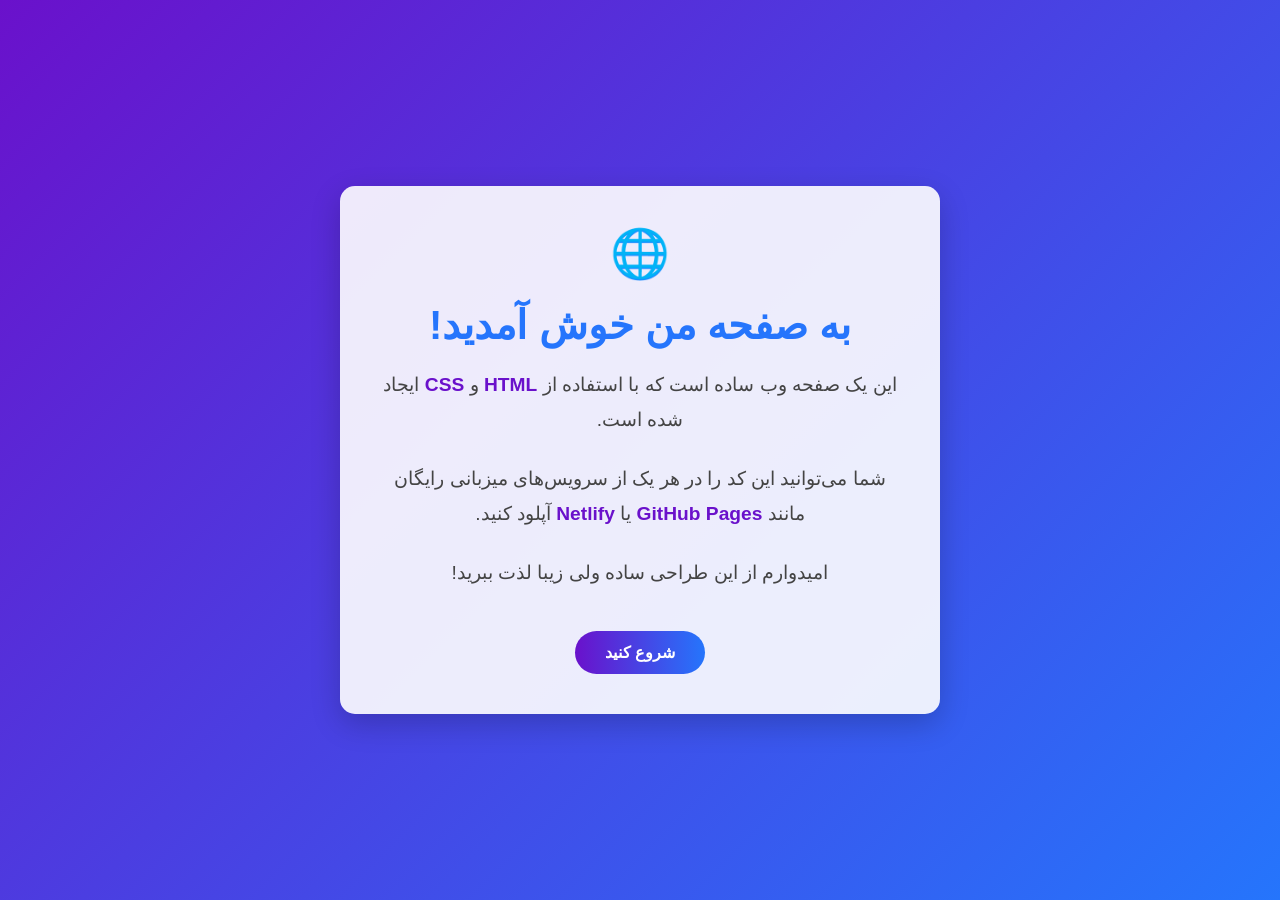
==== index.html @ 900afc6e "Create index.html" ====
<!DOCTYPE html>
<html lang="fa" dir="rtl">
<head>
    <meta charset="UTF-8">
    <meta name="viewport" content="width=device-width, initial-scale=1.0">
    <title>صفحه خوشآمدگویی</title>
    <style>
        * {
            margin: 0;
            padding: 0;
            box-sizing: border-box;
            font-family: 'Segoe UI', Tahoma, Geneva, Verdana, sans-serif;
        }
        
        body {
            background: linear-gradient(135deg, #6a11cb 0%, #2575fc 100%);
            color: #333;
            min-height: 100vh;
            display: flex;
            justify-content: center;
            align-items: center;
            padding: 20px;
        }
        
        .container {
            background-color: rgba(255, 255, 255, 0.9);
            border-radius: 15px;
            box-shadow: 0 10px 30px rgba(0, 0, 0, 0.2);
            padding: 40px;
            text-align: center;
            max-width: 600px;
            width: 100%;
        }
        
        h1 {
            color: #2575fc;
            margin-bottom: 20px;
            font-size: 2.5rem;
        }
        
        p {
            font-size: 1.2rem;
            line-height: 1.8;
            margin-bottom: 25px;
            color: #444;
        }
        
        .highlight {
            color: #6a11cb;
            font-weight: bold;
        }
        
        .button {
            display: inline-block;
            background: linear-gradient(to right, #6a11cb, #2575fc);
            color: white;
            padding: 12px 30px;
            border-radius: 50px;
            text-decoration: none;
            font-weight: bold;
            transition: all 0.3s ease;
            margin-top: 15px;
        }
        
        .button:hover {
            transform: translateY(-3px);
            box-shadow: 0 5px 15px rgba(0, 0, 0, 0.2);
        }
        
        .icon {
            font-size: 3rem;
            margin-bottom: 20px;
            color: #6a11cb;
        }
        
        @media (max-width: 768px) {
            .container {
                padding: 30px 20px;
            }
            
            h1 {
                font-size: 2rem;
            }
            
            p {
                font-size: 1rem;
            }
        }
    </style>
</head>
<body>
    <div class="container">
        <div class="icon">🌐</div>
        <h1>به صفحه من خوش آمدید!</h1>
        <p>این یک صفحه وب ساده است که با استفاده از <span class="highlight">HTML</span> و <span class="highlight">CSS</span> ایجاد شده است.</p>
        <p>شما می‌توانید این کد را در هر یک از سرویس‌های میزبانی رایگان مانند <span class="highlight">GitHub Pages</span> یا <span class="highlight">Netlify</span> آپلود کنید.</p>
        <p>امیدوارم از این طراحی ساده ولی زیبا لذت ببرید!</p>
        <a href="#" class="button">شروع کنید</a>
    </div>
</body>
</html>
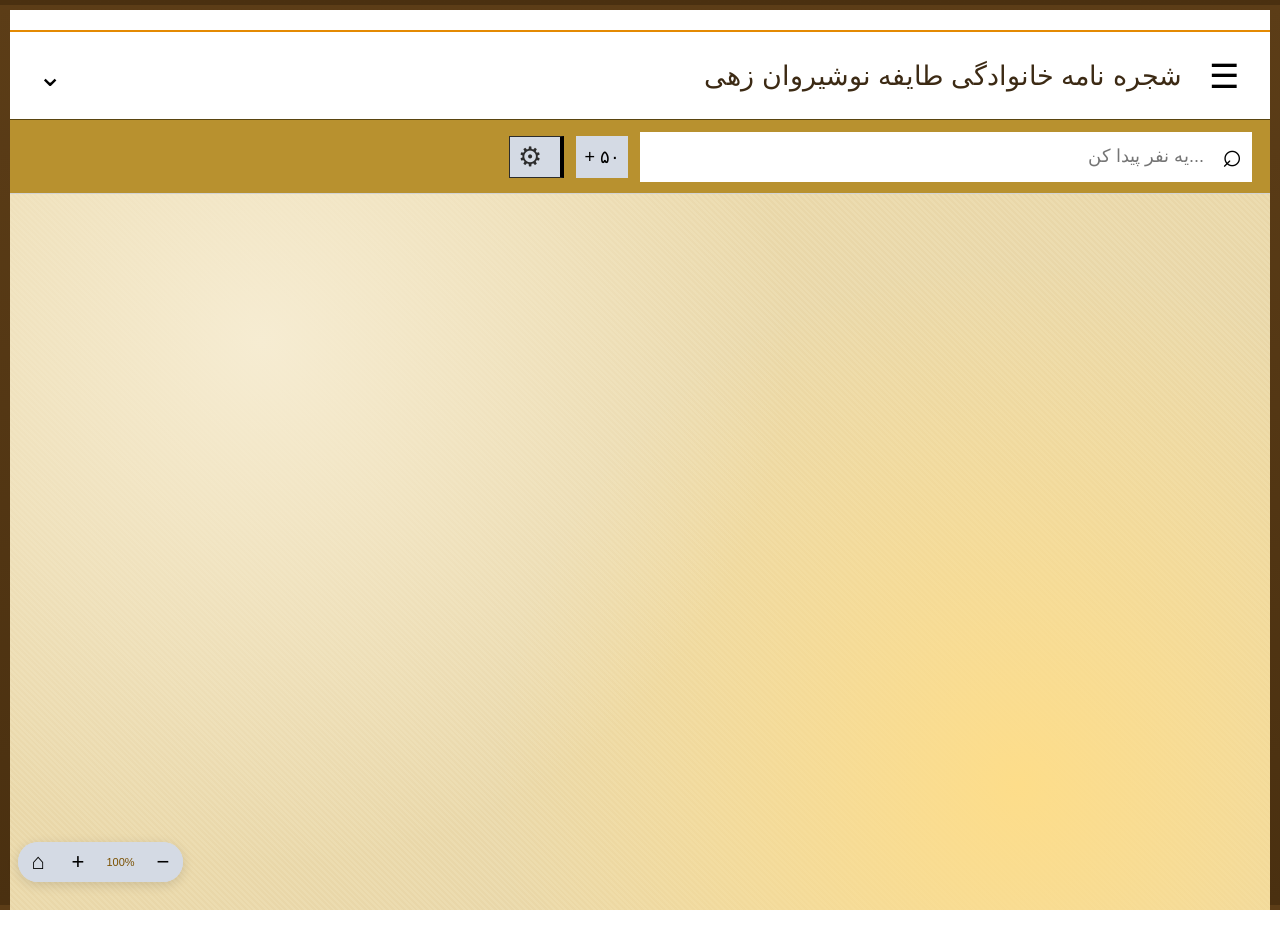
==== commit 56a6eab5: "Add files via upload" ====
--- a/index.html
+++ b/index.html
@@ -1,101 +1,1755 @@
-<!DOCTYPE html>
-<html lang="fa" dir="rtl">
-<head>
-    <meta charset="UTF-8">
-    <meta name="viewport" content="width=device-width, initial-scale=1.0">
-    <title>صفحه خوشآمدگویی</title>
-    <style>
-        * {
-            margin: 0;
-            padding: 0;
-            box-sizing: border-box;
-            font-family: 'Segoe UI', Tahoma, Geneva, Verdana, sans-serif;
-        }
-        
-        body {
-            background: linear-gradient(135deg, #6a11cb 0%, #2575fc 100%);
-            color: #333;
-            min-height: 100vh;
-            display: flex;
-            justify-content: center;
-            align-items: center;
-            padding: 20px;
-        }
-        
-        .container {
-            background-color: rgba(255, 255, 255, 0.9);
-            border-radius: 15px;
-            box-shadow: 0 10px 30px rgba(0, 0, 0, 0.2);
-            padding: 40px;
-            text-align: center;
-            max-width: 600px;
-            width: 100%;
-        }
-        
-        h1 {
-            color: #2575fc;
-            margin-bottom: 20px;
-            font-size: 2.5rem;
-        }
-        
-        p {
-            font-size: 1.2rem;
-            line-height: 1.8;
-            margin-bottom: 25px;
-            color: #444;
-        }
-        
-        .highlight {
-            color: #6a11cb;
-            font-weight: bold;
-        }
-        
-        .button {
-            display: inline-block;
-            background: linear-gradient(to right, #6a11cb, #2575fc);
-            color: white;
-            padding: 12px 30px;
-            border-radius: 50px;
-            text-decoration: none;
-            font-weight: bold;
-            transition: all 0.3s ease;
-            margin-top: 15px;
-        }
-        
-        .button:hover {
-            transform: translateY(-3px);
-            box-shadow: 0 5px 15px rgba(0, 0, 0, 0.2);
-        }
-        
-        .icon {
-            font-size: 3rem;
-            margin-bottom: 20px;
-            color: #6a11cb;
-        }
-        
-        @media (max-width: 768px) {
-            .container {
-                padding: 30px 20px;
-            }
-            
-            h1 {
-                font-size: 2rem;
-            }
-            
-            p {
-                font-size: 1rem;
-            }
-        }
-    </style>
-</head>
-<body>
-    <div class="container">
-        <div class="icon">🌐</div>
-        <h1>به صفحه من خوش آمدید!</h1>
-        <p>این یک صفحه وب ساده است که با استفاده از <span class="highlight">HTML</span> و <span class="highlight">CSS</span> ایجاد شده است.</p>
-        <p>شما می‌توانید این کد را در هر یک از سرویس‌های میزبانی رایگان مانند <span class="highlight">GitHub Pages</span> یا <span class="highlight">Netlify</span> آپلود کنید.</p>
-        <p>امیدوارم از این طراحی ساده ولی زیبا لذت ببرید!</p>
-        <a href="#" class="button">شروع کنید</a>
-    </div>
-</body>
-</html>
+<!DOCTYPE html>
+<html lang="fa" dir="rtl">
+<head>
+<meta charset="UTF-8">
+<meta name="viewport" content="width=device-width, initial-scale=1.0, viewport-fit=cover">
+<meta name="theme-color" content="#ffffff">
+<meta name="description" content="شجره‌نامه خانوادگی مرادی">
+<meta name="mobile-web-app-capable" content="yes">
+<meta name="apple-mobile-web-app-capable" content="yes">
+<meta name="apple-mobile-web-app-status-bar-style" content="default">
+<meta name="apple-mobile-web-app-title" content="شجره مرادی">
+<link rel="stylesheet" href="css/theme.css">
+
+<title>شجره نامه نوشیروانزهی</title>
+
+<style>
+:root{
+  --topTabBorderS:1px;
+  --back:linear-gradient(180deg,#5c3d17,#4a3010);
+  --text:#333;
+  --text2:#e0e0e0;
+  --backpeople:radial-gradient(circle at 20% 20%, #f6ecd2 0%, transparent 45%),
+    radial-gradient(circle at 80% 80%, #fddd8a 0%, transparent 45%),
+    repeating-linear-gradient(45deg, #ecdcb0 0 2px, #e9d7a9 2px 4px),
+    #e9d7a9;
+  --black_back:#3f3f3f;
+  --ink:#3c2a14;
+
+  --animSelectCard:0.4s ease-out;
+  --card-w:108px;
+  --card-h:137px;
+  --liveBorderS:3px;
+  --familyHoleHeight:20px;
+  --selectShadowSize:0 10px 12px;
+  --borderCard:5px;
+
+  --female:#e4939a;
+  --male:#39a9bd;
+  --cardBack:#fff;
+  --navar:#000;
+  --dateColor:#ff0000;
+  --familyHole:#f0d98e;
+  --familyHoleColor:#5a3a13;
+  --hiatSize:65px;
+  --hiatColor:#050505;
+  --selectBack:#ffd699;
+  --selectBorder:#ffd000;
+  --selectShadow:rgba(184, 145, 47, 0.4);
+  --dateSelectColor:#705c00;
+  --live:#05fd1a;
+  --liveBorderC:#1d1d1d;
+
+  --gap-x:22px;
+  --gap-y:30px;
+  --lineSize:4px;
+  --tree-line:#030303;
+  --line:#c9cccf;
+
+  --topHeight:88px;
+  --topTab:#fff;
+  --topTabBorderC:#5a4510;
+  --topButton:#000;
+
+  --searchHeight:74px;
+  --searchBorderS:1px;
+  --searchBorderC:#d2d3d4;
+  --searchBack:#b8912f;
+  --searchResBack:#ffe699;
+  --searchSelect:#27292b;
+  --searchSpace:#a79549;
+
+  --nameFontSize:25px;
+  --fontSize:14px;
+  --widthDW:430px;
+  --drawer-w:430px;
+  --sizePic:90px;
+  --sizePicFamily:60px;
+  --animCloseTime:all 0.4s ease-in;
+
+  --backDW:#fff;
+  --backAllDW:rgba(0,0,0,0.295);
+  --titleBackDW:#a7a7a7;
+  --buttomBackDW:#f3f4f5;
+  --textDW:#000;
+  --textColorDW:#7a5000;
+  --nameColorDW:#1d1d1d;
+  --hiatColorDW:#ff0000;
+  --detailColorDW:#533d00;
+  --lineDW:#e48a03;
+  --closeColor:transparent;
+  --closeColorHover:#d41212;
+  --picColor:#7c4949;
+  --realColorDW:#c45800;
+
+  --jadHight:80px;
+  --buttonColor:#f88d00;
+  --buttonBlackBack:#000;
+  --buttonBlack:#dadada;
+  --buttonWhiteBack:#d4dae4;
+  --buttonWhite:#2c2c2c;
+  --childButtonBack:#fff;
+  --childButtonColor:#000000;
+  --childButtonSize:34px;
+  --childButtonBorderSize:3px;
+  --childButtonBorderColor:#c9cdd2;
+  --jadSpace:#f88d00;
+  --jadAvad:#ff3300;
+}
+</style>
+
+<style>
+*{box-sizing:border-box}
+html,body{
+  margin:5px;height:100%;
+  font-family:"Vazirmatn","Segoe UI",Tahoma,sans-serif;
+  -webkit-tap-highlight-color:transparent;
+  padding:0;background:var(--back);color:var(--ink);
+  overflow: hidden;
+}
+button,input{font:inherit}
+button{cursor:pointer}
+
+/* ===== Top bar ===== */
+.topbar{
+  height:var(--topHeight);background:var(--topTab);
+  border-bottom:var(--topTabBorderS) solid var(--topTabBorderC);
+  display:flex;align-items:center;padding:0 22px;gap:18px;
+  position:relative;z-index:20;
+}
+.menu-btn{
+  border:0;background:transparent;font-size:34px;
+  color:var(--buttonBlackBack);line-height:1;width:48px;
+}
+.tree-title{font-size:27px;font-weight:500;flex:1}
+.tree-menu-btn{border:0;background:transparent;font-size:29px;color:var(--topButton)}
+
+/* ===== Search ===== */
+.searchbar{
+  height:var(--searchHeight);background:var(--searchBack);
+  border-bottom:var(--searchBorderS) solid var(--searchBorderC);
+  display:flex;align-items:center;gap:12px;padding:0 18px;
+  position:relative;z-index:19;
+}
+.search-box{position:relative;flex:1;max-width:50%}
+.search-symbol{
+  position:absolute;right:10px;top:50%;transform:translateY(-60%);
+  font-size:34px;color:var(--buttonBlackBack);line-height:1;pointer-events:none;
+}
+#searchInput{
+  width:100%;height:50px;border:0;padding:0 48px 0 12px;
+  outline:none;font-size:18px;color:var(--text);
+}
+.search-results{
+  position:absolute;top:54px;right:0;
+  width:min(520px,100vw - 32px);
+  border:1px solid #ddd;border-radius:10px;
+  box-shadow:0 10px 25px rgba(0,0,0,0.295);
+  color:var(--text);overflow:hidden;background:var(--searchResBack);
+  max-height:60vh;overflow-y:auto;
+}
+.search-results button{
+  width:100%;border:0;border-bottom:1px solid var(--searchSpace);
+  background:var(--selectBack);padding:11px 14px;text-align:right;
+  display:flex;justify-content:space-between;gap:12px;color:var(--text);
+}
+.search-results button:hover{background:var(--searchSelect);color:var(--searchBorderC)}
+.search-results .relation{font-size:12px;font-weight:bold}
+.search-results .empty{padding:15px;color:var(--text)}
+
+.small-control{
+  height:42px;border:0;background:var(--buttonWhiteBack);
+  color:var(--buttonBlackBack);font-size:18px;padding:0 8px;
+}
+.gear{
+  font-size:27px;border:1px solid var(--buttonWhite);
+  border-right:4px solid var(--topButton);
+  background:var(--buttonWhiteBack);padding-right:18px;
+  color:var(--buttonWhite);transition:0.4s ease-in-out;
+}
+.gear:hover{
+  border:2px solid var(--buttonBlack);border-right:4px solid var(--buttonColor);
+  background:var(--buttonBlackBack);color:var(--buttonBlack);
+}
+.round-add{
+  width:48px;height:48px;border:2px dotted #777;border-radius:50%;
+  background:#d41212;font-size:31px;color:#00ff95;
+}
+.research{color:#b45b25;font-size:14px;margin-top:13px}
+
+.section-title{
+  font-size:var(--fontSize);color:var(--textDW);margin-bottom:14px;
+  display:flex;justify-content:space-between;background:var(--titleBackDW);padding:10px;
+}
+.add-media{color:#c76528;font-size:15px}
+.note{
+  font-size:var(--fontSize);line-height:1.8;color:var(--textDW);
+  background:var(--titleBackDW);padding:10px;border-radius:8px;
+}
+
+@media(max-width:700px){
+  :root{
+    --card-w:104px;--card-h:133px;--gap-x:18px;--gap-y:34px;
+  }
+  .topbar{height:88px;padding:0 16px;gap:9px}
+  .tree-title{font-size:22px}
+  .menu-btn{font-size:31px}
+  .searchbar{height:74px;padding:0 12px;gap:5px}
+  .small-control{display:none}
+  .gear{display:block;border:0;padding:0;font-size:24px}
+  .search-results{width:calc(100vw - 24px)}
+  .topbar{padding-top:env(safe-area-inset-top);height:calc(88px + env(safe-area-inset-top))}
+  .tree-tools{bottom:calc(18px + env(safe-area-inset-bottom))}
+  .tree-viewport{height:calc(100dvh - 162px);padding-bottom:env(safe-area-inset-bottom)}
+  .tree-canvas{padding:40px 55px 130px}
+  .tree-root{gap:35px}
+}
+
+.children-panel[hidden]{display:none !important}
+.active{background:#047dee;color:#00ff95;fill:#4a3010}
+
+/* ===== Tree viewport ===== */
+.tree-viewport{
+  height:calc(100dvh - 162px);overflow:auto;position:relative;
+  cursor:grab;background:var(--backpeople);touch-action:none;
+  overscroll-behavior:contain;-webkit-overflow-scrolling:touch;
+}
+.tree-viewport.grabbing{cursor:grabbing}
+.tree-canvas{
+  display:inline-block;min-width:100%;
+  padding:54px 100px 140px;transform-origin:top center;
+  position:relative;
+}
+.tree-root{
+  display:flex;justify-content:center;align-items:flex-start;
+  gap:54px;width:max-content;min-width:100%;margin:auto;
+  position:relative;z-index:1;
+}
+.subtree{display:flex;flex-direction:column;align-items:center}
+.person-row{display:flex;justify-content:center;position:relative}
+
+/* ===== Person card ===== */
+.person-card{
+  width:var(--card-w);min-height:var(--card-h);
+  background:var(--cardBack);border:var(--borderCard) solid var(--male);
+  border-radius:6px;padding:9px 6px 7px;position:relative;
+  text-align:center;box-shadow:0 2px 7px #00000012;
+  cursor:pointer;transition:.15s;z-index:10;
+}
+.person-card.female{border-color:var(--female)}
+.person-card:hover,.person-card.selected{
+  box-shadow:0 5px 16px #0002;transform:translateY(-2px);
+}
+.person-card .alive{
+  position:absolute;top:7px;right:6px;width:13px;height:13px;
+  border-radius:50%;background:var(--live);
+  border:var(--liveBorderS) solid var(--liveBorderC);
+  box-shadow:0 3px 5px #0003;
+}
+.person-card .couple-mark{
+  position:absolute;top:-10px;right:3px;width:20px;height:12px;
+  display:flex;gap:2px;
+}
+.person-card .couple-mark i{
+  width:9px;height:9px;background:#91a0b5;border-radius:2px;
+}
+
+.family-role-label{
+  position:absolute;top:-12%;right:-20%;padding:2px 7px;
+  border-radius:9px;background:var(--familyHole);
+  border:3px solid var(--familyHoleColor);color:var(--familyHoleColor);
+  font-size:10px;font-weight:1000;transition:0.4s ease-in-out;
+  min-height:var(--familyHoleHeight);z-index:2;
+}
+.family-hiat-label{
+  position:absolute;left:0%;top:0%;
+  height:var(--hiatSize);width:var(--hiatSize);
+  margin-bottom:1px;background:transparent;
+  clip-path:polygon(0 0, 100% 0, 0 100%);
+}
+.family-hiat-label::before{
+  content:"";width:15px;height:80px;background:var(--hiatColor);
+  position:absolute;top:-25%;left:19%;z-index:0;
+  rotate:45deg;overflow:hidden;
+  box-shadow:5px -4px 8px 0px #000000b3;
+}
+
+/* ===== Union / couple ===== */
+.unions-container{
+  display:flex;align-items:flex-start;justify-content:center;
+  gap:55px;padding-top:var(--gap-y);top:-28px;position:relative;
+}
+.union-block{
+  position:relative;min-width:calc(var(--card-w) * 2 + 25px);
+  display:flex;flex-direction:column;align-items:center;
+}
+.union-block-inner{display:flex;flex-direction:column;align-items:center}
+.couple{display:flex;align-items:center;direction:ltr}
+
+.marriage-link{
+  width:var(--childButtonSize);height:var(--childButtonSize);
+  border:var(--childButtonBorderSize) solid var(--childButtonBorderColor);
+  border-radius:50%;background:var(--childButtonBack);
+  color:var(--childButtonColor);top:-9px;position:relative;
+  display:flex;align-items:center;justify-content:center;
+  padding:0;cursor:pointer;flex:0 0 34px;
+  box-shadow:0 1px 4px #0001;z-index:1;transition:1s;
+}
+.marriage-link:before{
+  content:"";position:absolute;left:-5px;right:-5px;top:-30%;
+  height:var(--lineSize);background:var(--tree-line);z-index:-10;
+}
+.marriage-link .has-children{color:#047dee}
+.marriage-link:not(.has-children){cursor:hand}
+.marriage-link:not(.has-children) span{font-size:12px;color:#999}
+.marriage-link span{
+  font-size:22px;line-height:1;font-weight:400;color:var(--dateColor);
+}
+
+.spouse-slot{display:flex;align-items:center;position:relative}
+.children-panel{display:none;margin-top:7px}
+.union-block.children-open .children-panel{display:block;transition:all 1s ease-in-out}
+
+.children-row{
+  display:flex;justify-content:center;gap:var(--gap-x);
+  padding-top:var(--gap-y);position:relative;margin-top:5px;
+}
+.child-stub{
+  position:relative;display:flex;flex-direction:column;align-items:center;
+}
+
+.person-card.highlight{
+  background:var(--selectBack) !important;
+  border-color:var(--selectBorder) !important;
+  box-shadow:0 0 0 2px var(--selectBorder),
+    var(--selectShadowSize) var(--selectShadow) !important;
+  transform:scale(1.03);transition:all 0.4s ease;
+}
+
+/* ===== SVG connector layer ===== */
+.connector-layer{
+  position:absolute;top:0;left:0;
+  pointer-events:none;z-index:0;overflow:visible;
+}
+.connector-layer path{
+  fill:none;stroke:var(--tree-line);
+  stroke-width:var(--lineSize);
+  stroke-linecap:round;stroke-linejoin:round;
+}
+
+/* ===== Tree tools ===== */
+.tree-tools{
+  position:fixed;bottom:18px;left:18px;display:flex;align-items:center;
+  background:var(--buttonWhiteBack);border-radius:22px;
+  box-shadow:0 3px 12px #0002;overflow:hidden;z-index:15;
+}
+.tree-tools button{
+  border:0;background:var(--buttonWhiteBack);width:40px;height:40px;font-size:22px;
+}
+.tree-tools button[hidden]{display:none}
+.tree-tools span{
+  font-size:11px;color:var(--textColorDW);min-width:45px;text-align:center;
+}
+
+/* ===== Drawer ===== */
+.person-drawer{
+  position:fixed;top:0;right:0;width:min(var(--widthDW),100vw);
+  height:100vh;background:var(--backDW);z-index:41;
+  box-shadow:-6px 0 25px #0002;transform:translateX(105%);
+  transition:Transform 0.2s ease;color:var(--textDW);
+  overflow:auto;opacity:0;
+}
+.person-drawer.open{
+  background:var(--backDW);transform:translateX(0%);
+  transition:0.6s ease-in;opacity:1;
+}
+.drawer-backdrop{
+  position:fixed;inset:0;background:var(--backAllDW);z-index:40;
+}
+.drawer-backdrop[hidden]{display:none}
+.drawer-head{
+  height:52px;display:flex;align-items:center;
+  justify-content:flex-start;padding:0 18px;
+}
+.drawer-close{
+  border:0;background:var(--closeColor);font-size:39px;
+  color:var(--textDW);top:30px;line-height:1;position:relative;
+  scale:1;transition:var(--animCloseTime);
+}
+.drawer-close:hover{color:var(--closeColorHover);scale:1.2}
+.drawer-body{padding:0 28px 40px}
+
+.profile-head{
+  display:grid;grid-template-columns:94px 1fr;
+  gap:20px;align-items:center;padding:0 0 20px;
+}
+.profile-avatar{
+  width:var(--sizePic);height:var(--sizePic);border-radius:50%;
+  border:1px solid var(--picColor);display:flex;
+  align-items:center;justify-content:center;overflow:hidden;
+}
+.profile-avatar img{width:100%;height:100%;object-fit:cover}
+.profile-avatar svg{width:68px;height:68px;color:var(--picColor)}
+.profile-name{
+  font-size:var(--nameFontSize);font-weight:500;
+  margin-bottom:5px;color:var(--nameColorDW);
+}
+.profile-relation{
+  font-size:var(--fontSize);text-decoration:underline;
+  text-underline-offset:5px;
+}
+.profile-status{font-size:var(--fontSize);margin-top:9px;color:var(--hiatColorDW)}
+.profile-status b{font-size:20px;margin-left:8px}
+.profile-actions{
+  display:grid;grid-template-columns:repeat(3,1fr);gap:18px;
+  border-bottom:1px solid var(--lineDW);padding:14px 0 20px;
+}
+.profile-action{
+  border:0;background:transparent;color:var(--detailColor);font-size:var(--fontSize);
+}
+.profile-action .ico{
+  display:flex;width:66px;height:66px;border-radius:50%;
+  background:var(--buttomBackDW);align-items:center;justify-content:center;
+  margin:0 auto 8px;font-size:28px;
+}
+.profile-section{border-bottom:1px solid var(--lineDW);padding:19px 0}
+
+.avatar{
+  width:var(--sizePicFamily);height:var(--sizePicFamily);
+  border-radius:50%;margin:0 auto;display:flex;
+  align-items:center;justify-content:center;
+  background:transparent;border:1px solid var(--picColor);overflow:hidden;
+}
+.avatar img{width:100%;height:100%;object-fit:cover}
+.avatar svg{width:40px;height:40px;color:var(--picColor)}
+.person-name{font-size:12px;line-height:1.35;min-height:20px}
+.person-family-label{font-size:12px;line-height:1.32;min-height:20px}
+.person-years{
+  font-size:11px;color:var(--dateColor);margin-top:1px;transition:0.4s;
+}
+.person-card:hover .person-years{font-size:14px;color:var(--dateSelectColor)}
+
+.family-item{display:flex;align-items:center;gap:13px;padding:9px 0;cursor:pointer}
+.mini-avatar{
+  width:var(--sizePicFamily);height:var(--sizePicFamily);
+  border-radius:50%;border:1px solid var(--picColor);
+  display:flex;align-items:center;justify-content:center;overflow:hidden;
+}
+.mini-avatar img{width:100%;height:100%;object-fit:cover}
+.family-text{flex:1}
+.family-name{font-size:16px}
+.family-role{font-size:13px;color:var(--detailColorDW)}
+.family-arrow{font-size:30px;color:var(--buttonBlackBack)}
+
+.facts{
+  display:grid;grid-template-columns:90px 1fr;gap:13px 14px;font-size:var(--fontSize);
+}
+.facts .label{color:var(--text)}
+
+@media(max-width:700px){
+  .person-name{font-size:11px}
+  .person-years{font-size:10px}
+  .avatar{width:50px;height:50px}
+  .drawer-body{padding:0 22px 35px}
+  .profile-head{grid-template-columns:80px 1fr;gap:15px}
+  .profile-avatar{width:80px;height:80px}
+  .profile-name{font-size:20px}
+  .profile-actions{gap:8px}
+  .profile-action .ico{width:58px;height:58px}
+}
+
+/* ===== Ancestry bar ===== */
+#ancestry-bar{
+  position:fixed;top:0;left:0;right:0;z-index:100;
+  background:var(--backDW);padding:10px 20px;
+  border-bottom:2px solid var(--lineDW);
+  font-size:16px;color:var(--nameColorDW);
+  direction:rtl;text-align:right;
+  box-shadow:0 4px 8px rgba(0,0,0,0.295);
+  max-height:var(--jadHight);overflow-y:auto;
+  white-space:nowrap;transition:all 0.4s;
+  position:static;
+}
+#ancestry-bar strong{color:var(--jadAvad)}
+#ancestry-bar .sep{margin:0 8px;font-size:21px;color:var(--jadSpace)}
+#ancestry-bar .anc-side{
+  display:inline-block;padding:3px 9px;margin:0 4px;border-radius:9px;
+  background:var(--jadSpace);color:#fff;font-size:12px;font-weight:bold;
+}
+#ancestry-bar .anc-side.both{background:#047dee}
+
+.highlight .family-role-label{
+  transition:var(--animSelectCard);
+  background:var(--black_back);color:var(--text2);
+  border:2px solid var(--selectBorder);
+}
+.family-text .family-hiat{display:none}
+
+/* ===== Cross-branch button ===== */
+.goto-branch-btn{
+  position:absolute;top:-13px;left:-13px;
+  width:28px;height:28px;border-radius:50%;
+  background:var(--buttonColor);
+  border:2px solid var(--buttonBlackBack);
+  color:#fff;font-size:15px;padding:0;cursor:pointer;
+  display:flex;align-items:center;justify-content:center;
+  z-index:6;box-shadow:0 2px 6px rgba(0,0,0,.3);
+  font-family:inherit;transition:transform .2s,background .2s;
+}
+.goto-branch-btn:hover{transform:scale(1.18);background:#c96f00}
+
+/* ===== Gallery ===== */
+.gallery-open-btn{
+  width:100%;padding:12px;background:var(--buttonColor);color:#fff;
+  border:0;border-radius:10px;font-size:15px;font-family:inherit;
+  cursor:pointer;transition:background .2s;
+}
+.gallery-open-btn:hover{background:#c96f00}
+.gallery-modal{
+  position:fixed;inset:0;z-index:200;background:rgba(0,0,0,.65);
+  display:flex;align-items:center;justify-content:center;padding:20px;
+}
+.gallery-modal[hidden]{display:none}
+.gallery-content{
+  background:#fff;border-radius:14px;width:720px;max-width:92vw;
+  max-height:85vh;display:flex;flex-direction:column;overflow:hidden;
+  box-shadow:0 20px 50px rgba(0,0,0,.45);
+}
+.gallery-header{
+  padding:12px 18px;display:flex;align-items:center;justify-content:space-between;
+  border-bottom:1px solid #e4e4e4;font-weight:bold;font-size:17px;color:var(--textDW);
+}
+.gallery-header button{
+  border:0;background:transparent;font-size:30px;line-height:1;color:#333;cursor:pointer;
+}
+.gallery-grid{
+  padding:14px;display:grid;grid-template-columns:repeat(auto-fill,minmax(130px,1fr));
+  gap:10px;overflow:auto;
+}
+.gallery-grid img{
+  width:100%;aspect-ratio:1;object-fit:cover;border-radius:8px;cursor:pointer;
+  transition:transform .2s;background:#eee;
+}
+.gallery-grid img:hover{transform:scale(1.05)}
+.gallery-viewer{
+  position:fixed;inset:0;z-index:300;background:rgba(0,0,0,.94);
+  display:flex;align-items:center;justify-content:center;padding:20px;
+}
+.gallery-viewer[hidden]{display:none}
+.gallery-viewer img{max-width:95vw;max-height:92vh;object-fit:contain;border-radius:6px}
+.gallery-viewer-close{
+  position:absolute;top:20px;right:20px;width:44px;height:44px;border-radius:50%;
+  background:#fff;border:0;font-size:28px;line-height:1;cursor:pointer;color:#000;font-weight:bold;
+}
+/* ========= Profile Photo Lightbox ========= */
+.photo-lightbox{
+  position:fixed;inset:0;z-index:400;
+  display:flex;align-items:center;justify-content:center;
+  background:rgba(0,0,0,0);
+  pointer-events:none;
+  transition:background .4s ease;
+}
+.photo-lightbox.open{
+  background:radial-gradient(circle at center, rgba(0,0,0,.28) 0%, rgba(0,0,0,.78) 100%);
+  backdrop-filter:blur(9px);
+  -webkit-backdrop-filter:blur(9px);
+  pointer-events:auto;
+}
+.photo-lightbox img{
+  max-width:92vw;max-height:88vh;
+  object-fit:contain;
+  transform:scale(.25) translateY(60px) rotate(-4deg);
+  opacity:0;
+  transition:
+    transform .55s cubic-bezier(.18,.9,.28,1.25),
+    opacity .35s ease;
+  filter:drop-shadow(0 25px 55px rgba(0,0,0,.7));
+  user-select:none;-webkit-user-select:none;
+  -webkit-user-drag:none;
+  pointer-events:none;
+}
+.photo-lightbox.open img{
+  transform:scale(1) translateY(0) rotate(0);
+  opacity:1;
+  pointer-events:auto;
+}
+
+/* دکمه‌ی بستن */
+.photo-lightbox-close{
+  position:absolute;top:24px;left:24px;
+  width:52px;height:52px;border-radius:50%;
+  background:linear-gradient(145deg,#ff9c2a 0%,#e05a00 100%);
+  border:2px solid rgba(255,255,255,.9);
+  color:#fff;font-size:26px;font-weight:700;line-height:1;
+  cursor:pointer;padding:0;
+  display:flex;align-items:center;justify-content:center;
+  box-shadow:
+    0 8px 22px rgba(0,0,0,.5),
+    inset 0 -3px 6px rgba(0,0,0,.28),
+    inset 0 2px 4px rgba(255,255,255,.35);
+  opacity:0;transform:scale(.4) rotate(-120deg);
+  transition:
+    opacity .3s ease .18s,
+    transform .5s cubic-bezier(.2,.9,.3,1.5) .18s,
+    background .2s ease, box-shadow .2s ease;
+  font-family:inherit;
+}
+.photo-lightbox.open .photo-lightbox-close{
+  opacity:1;transform:scale(1) rotate(0);
+}
+.photo-lightbox-close:hover{
+  background:linear-gradient(145deg,#ffb148 0%,#ff7a00 100%);
+  box-shadow:
+    0 10px 26px rgba(255,120,0,.55),
+    inset 0 -3px 6px rgba(0,0,0,.3),
+    inset 0 2px 4px rgba(255,255,255,.4);
+}
+.photo-lightbox-close:active{
+  transform:scale(.9) rotate(0);
+}
+.photo-lightbox-close::before{
+  content:"";
+  position:absolute;inset:-6px;border-radius:50%;
+  border:2px solid rgba(255,255,255,.35);
+  opacity:0;transition:opacity .3s, transform .3s;
+  transform:scale(.85);
+  pointer-events:none;
+}
+.photo-lightbox-close:hover::before{
+  opacity:1;transform:scale(1);
+}
+
+/* نشانگر zoom روی آواتار پروفایل */
+.profile-avatar{cursor:zoom-in;transition:transform .25s ease, box-shadow .25s ease}
+.profile-avatar:hover{
+  transform:scale(1.07);
+  box-shadow:0 8px 22px rgba(0,0,0,.28);
+}
+.profile-avatar:active{transform:scale(.98)}
+
+
+
+
+</style>
+</head>
+<body>
+
+<div id="ancestry-bar"></div>
+
+<header class="topbar">
+  <button class="menu-btn" type="button" aria-label="منو">☰</button>
+  <div class="tree-title">شجره نامه خانوادگی طایفه نوشیروان زهی</div>
+  <button class="tree-menu-btn" type="button" aria-label="گزینه‌های شجره">⌄</button>
+</header>
+
+<section class="searchbar">
+  <div class="search-box">
+    <span class="search-symbol">⌕</span>
+    <input id="searchInput" type="search" placeholder="...یه نفر پیدا کن" autocomplete="off">
+    <div id="searchResults" class="search-results" hidden></div>
+  </div>
+  <button id="viewCount" class="small-control" type="button">۵۰ +</button>
+  <button id="settingsBtn" class="small-control gear" type="button" aria-label="تنظیمات">⚙</button>
+</section>
+
+<main class="tree-viewport" id="treeViewport">
+  <div class="tree-canvas" id="treeCanvas">
+    <svg id="connectorLayer" class="connector-layer" aria-hidden="true"></svg>
+    <div class="tree-root" id="treeRoot"></div>
+  </div>
+</main>
+
+<div class="tree-tools">
+  <button id="zoomOutBtn" type="button">−</button>
+  <span id="zoomLabel">100%</span>
+  <button id="zoomInBtn" type="button">+</button>
+  <button id="resetViewBtn" type="button" aria-label="بازنشانی نما">⌂</button>
+  <button id="installBtn" type="button" hidden aria-label="نصب برنامه">⇩</button>
+</div>
+
+<aside class="person-drawer" id="personDrawer" aria-hidden="true">
+  <div class="drawer-head">
+    <button id="drawerClose" class="drawer-close" type="button" aria-label="بستن">×</button>
+  </div>
+  <div id="drawerBody" class="drawer-body"></div>
+</aside>
+<div id="drawerBackdrop" class="drawer-backdrop" hidden></div>
+
+<div class="gallery-modal" id="galleryModal" hidden>
+  <div class="gallery-content">
+    <div class="gallery-header">
+      <span id="galleryTitle">گالری</span>
+      <button id="galleryClose" id="photoLightboxClose" type="button" aria-label="بستن">✕</button>
+
+    </div>
+    <div class="gallery-grid" id="galleryGrid"></div>
+  </div>
+</div>
+<div class="gallery-viewer" id="galleryViewer" hidden>
+  <button class="gallery-viewer-close" id="galleryViewerClose" type="button" aria-label="بستن">×</button>
+  <img id="galleryViewerImg" src="" alt="">
+</div>
+ <div class="gallery-modal" id="galleryModal" hidden>...</div>
+  <div class="gallery-viewer" id="galleryViewer" hidden>...</div>
+
+  <!-- ⬇⬇⬇ LIGHTBOX باید اینجا باشد، قبل از تگ script -->
+  <div class="photo-lightbox" id="photoLightbox" hidden>
+    <button class="photo-lightbox-close" id="photoLightboxClose" type="button" aria-label="بستن">✕</button>
+    <img id="photoLightboxImg" src="" alt="">
+  </div>
+
+<!-- ========= Theme Manager ========= -->
+<div class="theme-bar" id="themeBar">
+  <div id="themeSwatches" style="display:flex;gap:7px;align-items:center"></div>
+  <button type="button" class="theme-circle theme-custom-open" id="customThemeBtn"
+          data-theme="custom" title="تم سفارشی">✎</button>
+</div>
+
+<div class="theme-custom-panel" id="customThemePanel" hidden>
+  <div class="theme-custom-header">
+    <span>🎨 تم سفارشی</span>
+    <button id="customThemeClose">×</button>
+  </div>
+  <div class="theme-custom-body">
+    <label>رنگ تاکید<input type="color" id="tc-accent" value="#f88d00"></label>
+    <label>پس‌زمینه<input type="color" id="tc-back" value="#5c3d17"></label>
+    <label>پس‌زمینه درخت<input type="color" id="tc-treeBg" value="#e9d7a9"></label>
+    <label>آبی مرد<input type="color" id="tc-male" value="#39a9bd"></label>
+    <label>صورتی زن<input type="color" id="tc-female" value="#e4939a"></label>
+    <label>خطوط درخت<input type="color" id="tc-line" value="#030303"></label>
+    <label>کارت<input type="color" id="tc-card" value="#ffffff"></label>
+    <label>متن<input type="color" id="tc-text" value="#333333"></label>
+  </div>
+  <div class="theme-custom-actions">
+    <button id="customThemeReset" class="secondary">بازنشانی</button>
+    <button id="customThemeSave">ذخیره</button>
+  </div>
+</div>
+<script src="JS/data.js"></script>
+<script>
+
+/* =========================================================
+   تبدیل ساختار تودرتو به ساختار تخت (people + marriages)
+   ========================================================= */
+const people = {};
+const marriages = [];
+const keyPaths = {};   // key → [personId, ...]
+const personKey = {};  // personId → key
+let _uid = 0;
+
+const _newId = p => p + (++_uid);
+
+function _normalize(o){
+  const female = o.gender === "f" || o.gender === "female";
+  const deceased = !!o.deceased || !!o.deathYear;
+  const aliveFromHiatZ = o.hiatZ === true;
+  return {
+    name: o.name || "نامعلوم",
+    family: o.family || "براهویی",
+    gender: female ? "female" : "male",
+    hiat: (deceased && !aliveFromHiatZ) ? "f" : "z",
+    birthYear: o.birthYear || "",
+    deathYear: o.deathYear || "",
+    photo: o.photo || "",
+    place: o.place || "نامعلوم",
+    note: o.note || "بدون شرح",
+    gallery: Array.isArray(o.gallery) ? o.gallery : [],
+  };
+}
+
+function _addNode(node){
+  const mainId = _newId("p");
+  people[mainId] = { ..._normalize(node), familyRole:"lineage" };
+  if (node.key){
+    personKey[mainId] = node.key;
+    (keyPaths[node.key] = keyPaths[node.key] || []).push(mainId);
+  }
+  let spouseId = null;
+  if (node.spouse){
+    spouseId = _newId("s");
+    people[spouseId] = { ..._normalize(node.spouse), familyRole:"spouse" };
+    if (node.spouse.key){
+      personKey[spouseId] = node.spouse.key;
+      (keyPaths[node.spouse.key] = keyPaths[node.spouse.key] || []).push(spouseId);
+    }
+  }
+  const childIds = (node.children || []).map(_addNode);
+  if (spouseId || childIds.length){
+    marriages.push({
+      id: _newId("m"),
+      spouses: spouseId ? [mainId, spouseId] : [mainId],
+      children: childIds,
+    });
+  }
+  return mainId;
+}
+
+const rootPersonIds = [_addNode(familyTree)];
+
+/* =========================================================
+   اسکریپت اصلی
+   ========================================================= */
+/* ---------- Lightbox عکس پروفایل ---------- */
+
+
+
+
+
+
+
+
+(function(){
+  "use strict";
+  let scale = 1, personCardEls = {}, expanded = new Set();
+  const $ = id => document.getElementById(id);
+
+  const getPerson = id => people[id] || {
+    name:"نامشخص",family:"براهویی",hiat:"z",gender:"male",
+    birthYear:"",deathYear:"",photo:"",place:"",note:"",
+    familyRole:"spouse",gallery:[]
+  };
+  const unionsOf  = id => marriages.filter(m => m.spouses?.includes(id));
+  const parentsOf = id => {
+    const out = [];
+    marriages.forEach(m => {
+      if (m.children?.includes(id)) m.spouses.forEach(p => { if(!out.includes(p)) out.push(p); });
+    });
+    return out;
+  };
+  const childrenOf = id => {
+    const out = [];
+    marriages.forEach(m => {
+      if (m.spouses?.includes(id)) m.children?.forEach(c => { if(!out.includes(c)) out.push(c); });
+    });
+    return out;
+  };
+  const otherSpouse = (m,id) => (m.spouses||[]).find(x => x !== id) || null;
+  const years = p => (p.birthYear || p.deathYear) ? `${p.birthYear||"?"}  —  ${p.deathYear||""}` : "";
+
+  // پیدا کردن شاخه‌ی دیگر برای پرش
+  function otherLocationOf(id){
+    const key = personKey[id];
+    if (!key) return null;
+    const locs = keyPaths[key];
+    if (!locs || locs.length < 2) return null;
+    const idx = locs.indexOf(id);
+    if (idx < 0) return null;
+    const next = locs[(idx + 1) % locs.length];
+    return next === id ? null : next;
+  }
+
+  function placeholderIcon(){
+    const d = document.createElement("div");
+    d.innerHTML = '<svg viewBox="0 0 80 80"><circle cx="40" cy="29" r="15" fill="currentColor"/><path d="M14 70c2-18 13-27 26-27s24 9 26 27" fill="currentColor"/></svg>';
+    return d.firstChild;
+  }
+  function avatar(p, profile=false){
+  const d = document.createElement("div");
+  d.className = profile ? "profile-avatar" : "avatar";
+  if (p.photo){
+    const img = document.createElement("img");
+    img.src = p.photo; img.alt = p.name;
+    img.onerror = () => { d.innerHTML = ""; d.appendChild(placeholderIcon()); };
+    d.appendChild(img);
+    // فقط روی آواتار پروفایل داخل drawer کلیک‌پذیر شود
+    if (profile){
+      d.addEventListener("click", e => {
+        e.stopPropagation();
+        openPhotoLightbox(p.photo);
+      });
+    }
+  } else d.appendChild(placeholderIcon());
+    return d;
+  }
+
+  /* ---------- ساخت کارت ---------- */
+  function buildCard(id, opts = {}){
+    const p = getPerson(id);
+    const card = document.createElement("div");
+    card.className = `person-card ${p.gender === "female" ? "female" : "male"}${opts.selected ? " selected" : ""}`;
+    card.dataset.personId = id;
+
+    if (p.hiat === "z"){
+      const live = document.createElement("span");
+      live.className = "alive";
+      card.appendChild(live);
+    }
+
+    if (unionsOf(id).length > 1){
+      const cm = document.createElement("span");
+      cm.className = "couple-mark";
+      cm.innerHTML = "<i></i><i></i>";
+      card.appendChild(cm);
+    }
+
+    // دکمه پرش بین شاخه‌ها
+    const other = otherLocationOf(id);
+    if (other){
+      const btn = document.createElement("button");
+      btn.type = "button";
+      btn.className = "goto-branch-btn";
+      btn.title = "رفتن به شاخه‌ی دیگر خانواده";
+      btn.setAttribute("aria-label","رفتن به شاخه دیگر");
+      btn.textContent = "⇆";
+      btn.addEventListener("click", e => {
+        e.preventDefault(); e.stopPropagation();
+        handleNavigate(other);
+      });
+      card.appendChild(btn);
+    }
+
+    const role = document.createElement("div");
+    role.className = "family-role-label";
+    role.textContent = p.familyRole === "spouse" ? "همسر" : "عضو شجره نامه";
+    card.appendChild(role);
+
+    if (p.hiat === "f"){
+      const hiat = document.createElement("div");
+      hiat.className = "family-hiat-label";
+      card.appendChild(hiat);
+    }
+
+    card.appendChild(avatar(p));
+
+    const n = document.createElement("div");
+    n.className = "person-name";
+    n.textContent = p.name;
+    card.appendChild(n);
+
+    const fam = document.createElement("div");
+    fam.className = "person-family-label";
+    fam.textContent = p.family;
+    card.appendChild(fam);
+
+    if (years(p)){
+      const y = document.createElement("div");
+      y.className = "person-years";
+      y.textContent = years(p);
+      card.appendChild(y);
+    }
+
+    card.addEventListener("click", () => openPerson(id));
+    card.tabIndex = 0;
+    personCardEls[id] = card;
+    return card;
+  }
+
+  /* ---------- رسم زیردرخت ---------- */
+  function renderSubtree(id, isRoot=false){
+    const sub = document.createElement("div");
+    sub.className = "subtree";
+    const unions = unionsOf(id);
+
+    if (!unions.length){
+      const row = document.createElement("div");
+      row.className = "person-row";
+      row.appendChild(buildCard(id,{isRoot}));
+      sub.appendChild(row);
+      return sub;
+    }
+
+    const container = document.createElement("div");
+    container.className = "unions-container";
+
+    unions.forEach(m => {
+      const block = document.createElement("div");
+      block.className = "union-block";
+      if (isRoot) block.classList.add("root-union");
+      block.dataset.marriageId = m.id;
+
+      const inner = document.createElement("div");
+      inner.className = "union-block-inner";
+      const couple = document.createElement("div");
+      couple.className = "couple";
+
+      couple.appendChild(buildCard(id,{isRoot}));
+
+      const line = document.createElement("button");
+      line.type = "button";
+      line.className = "marriage-link";
+      line.setAttribute("aria-label", m.children?.length ? "نمایش یا مخفی کردن فرزندان" : "بدون فرزند ثبت‌شده");
+
+      if (m.children?.length){
+          line.classList.add("has-children");
+          const isExpanded = expanded.has(m.id);
+          line.innerHTML = `<span>${isExpanded ? "−" : "+"}</span>`;
+          line.setAttribute("aria-expanded", isExpanded ? "true" : "false");
+
+          line.addEventListener("click", e => {
+            e.preventDefault(); e.stopPropagation();
+            const panel = block.querySelector(".children-panel");
+            const isOpen = block.classList.contains("children-open");
+            if (isOpen){
+              block.classList.remove("children-open");
+              expanded.delete(m.id);
+              if (panel) panel.hidden = true;
+              line.querySelector("span").textContent = "+";
+              line.setAttribute("aria-expanded","false");
+            } else {
+              block.classList.add("children-open");
+              expanded.add(m.id);
+              if (panel) panel.hidden = false;
+              line.querySelector("span").textContent = "−";
+              line.setAttribute("aria-expanded","true");
+            }
+            requestAnimationFrame(drawConnectors);
+          });
+      } else {
+        line.innerHTML = "<span>♥</span>";
+        line.disabled = true;
+      }
+
+      couple.appendChild(line);
+
+      const sid = otherSpouse(m,id);
+      const slot = document.createElement("div");
+      slot.className = "spouse-slot";
+      if (sid) slot.appendChild(buildCard(sid));
+      couple.appendChild(slot);
+      inner.appendChild(couple);
+
+      if (m.children?.length){
+        const panel = document.createElement("div");
+        panel.className = "children-panel";
+        panel.hidden = !expanded.has(m.id);
+        const cr = document.createElement("div");
+        cr.className = "children-row" + (m.children.length === 1 ? " single" : "");
+        m.children.forEach(cid => {
+          const stub = document.createElement("div");
+          stub.className = "child-stub";
+          stub.appendChild(renderSubtree(cid,false));
+          cr.appendChild(stub);
+        });
+        panel.appendChild(cr);
+        inner.appendChild(panel);
+        if (expanded.has(m.id)) block.classList.add("children-open");
+      }
+
+      block.appendChild(inner);
+      container.appendChild(block);
+    });
+
+    sub.appendChild(container);
+    return sub;
+  }
+  /* ---------- Lightbox عکس پروفایل ---------- */
+function openPhotoLightbox(url){
+  if (!url) return;
+  const lb  = document.getElementById("photoLightbox");
+  const img = document.getElementById("photoLightboxImg");
+  if (!lb || !img) return;
+  img.src = url;
+  lb.hidden = false;
+  void lb.offsetWidth;
+  requestAnimationFrame(() => lb.classList.add("open"));
+}
+
+function closePhotoLightbox(){
+  const lb  = document.getElementById("photoLightbox");
+  const img = document.getElementById("photoLightboxImg");
+  if (!lb || lb.hidden) return;
+  lb.classList.remove("open");
+  setTimeout(() => {
+    lb.hidden = true;
+    if (img) img.src = "";
+  }, 420);
+}
+
+// اتصال رویدادها بدون const اضافه — مستقیم داخل if
+(function bindLightboxEvents(){
+  const lbClose = document.getElementById("photoLightboxClose");
+  const lb      = document.getElementById("photoLightbox");
+  if (lbClose) lbClose.addEventListener("click", closePhotoLightbox);
+  if (lb) lb.addEventListener("click", function(e){
+    if (e.target.id === "photoLightbox") closePhotoLightbox();
+  });
+})();
+
+  function renderTree(){
+    const root = $("treeRoot");
+    root.innerHTML = "";
+    personCardEls = {};
+    (rootPersonIds||[]).forEach(id => root.appendChild(renderSubtree(id,true)));
+    if (!root.children.length){
+      root.innerHTML = '<div style="padding:50px;color:#777">هنوز فردی ثبت نشده است.</div>';
+    }
+    requestAnimationFrame(drawConnectors);
+  }
+
+  const toFa = n => String(n).replace(/\d/g, d => "۰۱۲۳۴۵۶۷۸۹"[d]);
+  const escapeHTML = s => String(s??"").replace(/[&<>"']/g, c => ({"&":"&amp;","<":"&lt;",">":"&gt;",'"':"&quot;","'":"&#039;"}[c]));
+
+  /* ==================================================
+     رسم خطوط اتصال با SVG
+     ================================================== */
+  function drawConnectors(){
+    const canvas = document.getElementById("treeCanvas");
+    const svg    = document.getElementById("connectorLayer");
+    if (!canvas || !svg) return;
+
+    const cRect = canvas.getBoundingClientRect();
+    const sc    = scale || 1;
+
+    const toLocal = el => {
+      const r = el.getBoundingClientRect();
+      return {
+        cx:     (r.left - cRect.left + r.width / 2) / sc,
+        top:    (r.top  - cRect.top) / sc,
+        bottom: (r.top  - cRect.top + r.height) / sc
+      };
+    };
+
+    const w = canvas.offsetWidth;
+    const h = canvas.offsetHeight;
+    svg.setAttribute("width",   w);
+    svg.setAttribute("height",  h);
+    svg.setAttribute("viewBox", `0 0 ${w} ${h}`);
+
+    let d = "";
+
+    document.querySelectorAll(".union-block.children-open").forEach(block => {
+      if (!block.offsetParent) return;
+      const inner = block.querySelector(":scope > .union-block-inner");
+      if (!inner) return;
+
+      const link  = inner.querySelector(":scope > .couple > .marriage-link");
+      const panel = inner.querySelector(":scope > .children-panel");
+      if (!link || !panel || !link.offsetParent) return;
+
+      const pr = toLocal(link);
+      const px = pr.cx;
+      const py = pr.bottom;
+
+      const anchors = [];
+      panel.querySelectorAll(":scope > .children-row > .child-stub").forEach(stub => {
+        if (!stub.offsetParent) return;
+        const card = stub.querySelector(".person-card");
+        if (!card) return;
+        const cr = toLocal(card);
+        anchors.push({x: cr.cx, y: cr.top});
+      });
+
+      if (!anchors.length) return;
+
+      const minChildTop = Math.min(...anchors.map(a => a.y));
+
+      let busY = minChildTop - Math.max(16, (minChildTop - py) * 0.35);
+      if (busY < py + 10)         busY = py + 10;
+      if (busY > minChildTop - 6) busY = minChildTop - 6;
+
+      d += `M ${px} ${py} L ${px} ${busY} `;
+
+      const xs   = anchors.map(a => a.x);
+      const minX = Math.min(...xs, px);
+      const maxX = Math.max(...xs, px);
+      d += `M ${minX} ${busY} L ${maxX} ${busY} `;
+
+      anchors.forEach(a => { d += `M ${a.x} ${busY} L ${a.x} ${a.y} `; });
+    });
+
+    svg.innerHTML = d ? `<path d="${d}"/>` : "";
+  }
+
+/* ---------- نوار سلسله‌مراتب ---------- */
+function showAncestry(personId){
+  const ancestry = [];
+  let current = personId;
+  const visited = new Set();
+  while (current){
+    if (visited.has(current)) break;
+    visited.add(current);
+    const p = getPerson(current);
+    ancestry.push({ id: current, name: p.name, gender: p.gender });
+    const parents = parentsOf(current);
+    if (parents.length) current = parents[0];
+    else break;
+  }
+  ancestry.reverse();
+
+  const bar = $("ancestry-bar");
+  const key = personKey[personId];
+  const isCross = key && keyPaths[key] && keyPaths[key].length > 1;
+
+  // ====== تعیین نشان «از طرف پدر / از طرف مادر» ======
+  let badge = "";
+
+  if (isCross){
+    // عضوی که در دو شاخه مشترک است (مثل طاهره/ظاهر)
+    badge = '<span class="anc-side both">عضو در هر دو شاخه</span>';
+  } else {
+    const directParents = parentsOf(personId);
+    let sideGender = null;
+
+    if (directParents.length > 0){
+      // در _addNode: spouses = [mainId, spouseId]
+      // پس parents[0] همان عضو خطِ اصلی (lineage) است
+      sideGender = getPerson(directParents[0]).gender;
+    } else {
+      // فردی که والدی در درخت ندارد (همسرِ واردشده)
+      // از جنسیت همسرش استفاده می‌کنیم تا نشان بی‌معنا نشود
+      const u = unionsOf(personId)[0];
+      if (u){
+        const sp = otherSpouse(u, personId);
+        if (sp) sideGender = getPerson(sp).gender;
+      }
+    }
+
+    if (sideGender === "female"){
+      badge = '<span class="anc-side">از طرف مادر</span>';
+    } else if (sideGender === "male"){
+      badge = '<span class="anc-side">از طرف پدر</span>';
+    }
+  }
+
+  const parts = ancestry.map(it =>
+    it.id === personId
+      ? `<strong>${escapeHTML(it.name)}</strong>`
+      : escapeHTML(it.name)
+  );
+
+  bar.style.display = "block";
+  bar.style.minHeight = "50px";
+  bar.innerHTML = badge + " سلسله‌مراتب: " + parts.join(' <span class="sep">›</span> ');
+}
+
+  /* ---------- هایلایت ---------- */
+  function highlightAncestors(personId){
+    document.querySelectorAll(".person-card.highlight").forEach(el => el.classList.remove("highlight"));
+    const chain = [];
+    let current = personId;
+    const visited = new Set();
+    while (current){
+      if (visited.has(current)) break;
+      visited.add(current);
+      chain.push(current);
+      const parents = parentsOf(current);
+      if (parents.length) current = parents[0];
+      else break;
+    }
+    chain.forEach(id => {
+      const c = personCardEls[id];
+      if (c) c.classList.add("highlight");
+    });
+    return chain;
+  }
+
+  /* ---------- پنل شخص ---------- */
+  function openPerson(id){
+    const p = getPerson(id);
+    const body = $("drawerBody");
+    body.innerHTML = "";
+
+    highlightAncestors(id);
+    showAncestry(id);
+
+    const head = document.createElement("div");
+    head.className = "profile-head";
+    head.appendChild(avatar(p,true));
+
+    const info = document.createElement("div");
+    const parentNames = parentsOf(id).map(x => getPerson(x).name).join(" و ");
+    info.innerHTML = `
+      <div class="profile-name">${escapeHTML(p.name)}</div>
+      <div class="profile-relation">${parentsOf(id).length ? "فرزندِ " + escapeHTML(parentNames) : "پرونده خانوادگی"}</div>
+      <div class="profile-status">${p.deathYear || p.hiat === "f" ? "† متوفی" : "✦ زنده"}</div>
+      <div class="research">› درباره مورد این شخص تحقیق کنید</div>`;
+    head.appendChild(info);
+    body.appendChild(head);
+
+    /* خانواده */
+    const fam = document.createElement("section");
+    fam.className = "profile-section";
+    fam.innerHTML = '<div class="section-title"><span>اعضای خانواده　⌃</span></div>';
+    const related = [
+      ...unionsOf(id).map(m => otherSpouse(m,id)).filter(Boolean).map(x => [x,"همسر"]),
+      ...childrenOf(id).map(x => [x, getPerson(x).gender === "female" ? "دختر" : "پسر"]),
+      ...parentsOf(id).map(x => [x, getPerson(x).gender === "female" ? "مادر" : "پدر"]),
+    ];
+    const seen = new Set();
+    related.forEach(([rid,role]) => {
+      if (!rid || seen.has(rid)) return;
+      seen.add(rid);
+      const rp = getPerson(rid);
+      const item = document.createElement("div");
+      item.className = "family-item";
+
+      const av = document.createElement("div");
+      av.className = "mini-avatar";
+      if (rp.photo) av.innerHTML = `<img src="${escapeHTML(rp.photo)}" alt="">`;
+      else av.appendChild(placeholderIcon());
+      item.appendChild(av);
+
+      const t = document.createElement("div");
+      t.className = "family-text";
+      t.innerHTML = `
+        <div class="family-name">${escapeHTML(rp.name)}</div>
+        <div class="family-role">${role}</div>
+        <div class="family-hiat">${rp.gender}</div>`;
+      item.appendChild(t);
+
+      const ar = document.createElement("span");
+      ar.className = "family-arrow";
+      ar.textContent = "›";
+      item.appendChild(ar);
+
+      item.onclick = () => handleNavigate(rid);
+      fam.appendChild(item);
+    });
+    body.appendChild(fam);
+
+    /* حقایق */
+    const facts = document.createElement("section");
+    facts.className = "profile-section";
+    facts.innerHTML = '<div class="section-title"><span>حقایق　⌃</span></div>';
+    const grid = document.createElement("div");
+    grid.className = "facts";
+    grid.innerHTML = `
+      <div class="label">تولد</div><div>${escapeHTML(p.birthYear || "--")}</div>
+      <div class="label">وفات</div><div>${escapeHTML(p.deathYear || "--")}</div>
+      <div class="label">محل زندگی</div><div>${escapeHTML(p.place || "--")}</div>`;
+    facts.appendChild(grid);
+    if (p.note){
+      const n = document.createElement("div");
+      n.className = "note";
+      n.textContent = p.note;
+      facts.appendChild(n);
+    }
+    body.appendChild(facts);
+
+    /* گالری */
+    if (p.gallery && p.gallery.length){
+      const gal = document.createElement("section");
+      gal.className = "profile-section";
+      gal.innerHTML = '<div class="section-title"><span>گالری تصاویر　⌃</span></div>';
+      const btn = document.createElement("button");
+      btn.type = "button";
+      btn.className = "gallery-open-btn";
+      btn.textContent = `مشاهده ${toFa(p.gallery.length)} تصویر`;
+      btn.onclick = () => openGallery(p.gallery, p.name);
+      gal.appendChild(btn);
+      body.appendChild(gal);
+    }
+
+    $("personDrawer").classList.add("open");
+    $("drawerBackdrop").hidden = false;
+    setTimeout(() => $("drawerClose").focus(), 50);
+  }
+
+  function closePerson(){
+    $("personDrawer").classList.remove("open");
+    $("drawerBackdrop").hidden = true;
+  }
+
+  /* ---------- گالری ---------- */
+  function openGallery(urls, name){
+    const modal = $("galleryModal");
+    const grid = $("galleryGrid");
+    $("galleryTitle").textContent = `گالری ${name}`;
+    grid.innerHTML = "";
+    urls.forEach(url => {
+      const img = document.createElement("img");
+      img.src = url;
+      img.alt = name;
+      img.loading = "lazy";
+      img.onclick = () => openGalleryViewer(url);
+      grid.appendChild(img);
+    });
+    modal.hidden = false;
+  }
+  function closeGallery(){ $("galleryModal").hidden = true; }
+  function openGalleryViewer(url){
+    $("galleryViewerImg").src = url;
+    $("galleryViewer").hidden = false;
+  }
+  function closeGalleryViewer(){
+    $("galleryViewer").hidden = true;
+    $("galleryViewerImg").src = "";
+  }
+  $("galleryClose").onclick = closeGallery;
+  $("galleryModal").addEventListener("click", e => { if (e.target.id === "galleryModal") closeGallery(); });
+  $("galleryViewerClose").onclick = closeGalleryViewer;
+  $("galleryViewer").addEventListener("click", e => { if (e.target.id === "galleryViewer") closeGalleryViewer(); });
+
+  /* ---------- ناوبری ---------- */
+  function revealPath(id){
+    const queue = [id];
+    const visited = new Set();
+    while (queue.length){
+      const cur = queue.shift();
+      if (visited.has(cur)) continue;
+      visited.add(cur);
+      marriages.forEach(m => {
+        const isChild  = m.children?.includes(cur);
+        const isSpouse = m.spouses?.includes(cur);
+        if (isChild || isSpouse){
+          expanded.add(m.id);
+          m.spouses.forEach(s => { if (!visited.has(s)) queue.push(s); });
+        }
+      });
+    }
+    renderTree();
+  }
+
+  function scrollToPerson(id){
+    requestAnimationFrame(() => requestAnimationFrame(() => {
+      const card = document.querySelector(`.person-card[data-person-id="${id}"]`);
+      const vp = $("treeViewport");
+      if (!card || !vp) return;
+      const cardRect = card.getBoundingClientRect();
+      const vpRect = vp.getBoundingClientRect();
+      const drawerW = window.innerWidth > 700
+        ? Math.min(window.innerWidth * 0.5, 430)
+        : 0;
+      const visibleWidth = vp.clientWidth - drawerW;
+      const cardCenterX = cardRect.left - vpRect.left + vp.scrollLeft + cardRect.width / 2;
+      const targetLeft = cardCenterX - visibleWidth / 2;
+      const targetTop = vp.scrollTop + (cardRect.top - vpRect.top) - (vp.clientHeight - cardRect.height) / 2;
+
+      vp.scrollTo({
+        left: Math.max(0, targetLeft),
+        top:  Math.max(0, targetTop),
+        behavior: "smooth"
+      });
+
+      card.classList.add("selected");
+      setTimeout(() => card.classList.remove("selected"), 2000);
+    }));
+  }
+
+  function handleNavigate(id){
+    revealPath(id);
+    requestAnimationFrame(() => requestAnimationFrame(() => {
+      scrollToPerson(id);
+      openPerson(id);
+    }));
+  }
+
+  /* ---------- سرچ ---------- */
+  function runSearch(q){
+    q = q.trim().toLowerCase();
+    const box = $("searchResults");
+    box.innerHTML = "";
+    if (!q){ box.hidden = true; return; }
+
+    const matches = Object.keys(people).filter(id => {
+      const p = getPerson(id);
+      const par = parentsOf(id).map(x => getPerson(x).name).join(" ");
+      return [p.name, p.family, par].join(" ").toLowerCase().includes(q);
+    }).slice(0,15);
+
+    if (!matches.length){
+      box.innerHTML = '<div class="empty">فردی با این مشخصات پیدا نشد.</div>';
+      box.hidden = false;
+      return;
+    }
+
+    matches.forEach(id => {
+      const p = getPerson(id);
+      const b = document.createElement("button");
+      const parText = parentsOf(id).length
+        ? "والدین: " + parentsOf(id).map(x => getPerson(x).name).join(" و ")
+        : "بدون والدین ثبت‌شده";
+      b.innerHTML = `<span>${escapeHTML(p.name)}</span>
+                     <span class="relation">${escapeHTML(parText)}</span>`;
+      b.onclick = () => {
+        box.hidden = true;
+        $("searchInput").value = p.name;
+        revealPath(id);
+        requestAnimationFrame(() => requestAnimationFrame(() => {
+          scrollToPerson(id);
+          openPerson(id);
+        }));
+      };
+      box.appendChild(b);
+    });
+    box.hidden = false;
+  }
+
+  /* ---------- Zoom ---------- */
+  function applyZoom(){
+    $("treeCanvas").style.transform = `scale(${scale})`;
+    $("zoomLabel").textContent = `${Math.round(scale * 100)}%`;
+  }
+  $("zoomInBtn").onclick = () => {
+    scale = Math.min(1.7, +(scale + .1).toFixed(2));
+    applyZoom(); drawConnectors();
+  };
+  $("zoomOutBtn").onclick = () => {
+    scale = Math.max(.55, +(scale - .1).toFixed(2));
+    applyZoom(); drawConnectors();
+  };
+  $("resetViewBtn").onclick = () => {
+    scale = 1; applyZoom();
+    $("treeViewport").scrollTo({
+      left: ($("treeViewport").scrollWidth - $("treeViewport").clientWidth) / 2,
+      top: 0, behavior: "smooth"
+    });
+    drawConnectors();
+  };
+
+  /* ---------- رویدادها ---------- */
+  $("searchInput").oninput = e => runSearch(e.target.value);
+  $("drawerClose").onclick = closePerson;
+  $("drawerBackdrop").onclick = closePerson;
+  document.addEventListener("keydown", e => {
+    if (e.key === "Escape"){
+      const lb = $("photoLightbox");
+      if (lb && !lb.hidden){ closePhotoLightbox(); return; }
+      const gv = $("galleryViewer");
+      if (gv && !gv.hidden){ closeGalleryViewer(); return; }
+      const gm = $("galleryModal");
+      if (gm && !gm.hidden){ closeGallery(); return; }
+      closePerson();
+    }
+  });
+  document.addEventListener("click", e => {
+    if (!e.target.closest(".search-box")) $("searchResults").hidden = true;
+  });
+
+  /* Pan */
+  let drag = false, sx = 0, sy = 0, sl = 0, st = 0;
+  const vp = $("treeViewport");
+  vp.addEventListener("pointerdown", e => {
+    if (!e.isPrimary || e.target.closest("button,input,.person-card,.person-drawer,.goto-branch-btn")) return;
+    drag = true; vp.classList.add("grabbing");
+    vp.setPointerCapture?.(e.pointerId);
+    sx = e.clientX; sy = e.clientY; sl = vp.scrollLeft; st = vp.scrollTop;
+  });
+  vp.addEventListener("pointermove", e => {
+    if (!drag || !e.isPrimary) return;
+    e.preventDefault();
+    vp.scrollLeft = sl - (e.clientX - sx);
+    vp.scrollTop  = st - (e.clientY - sy);
+  });
+  const stopDrag = e => {
+    if (!drag) return;
+    drag = false; vp.classList.remove("grabbing");
+    if (e?.pointerId != null) vp.releasePointerCapture?.(e.pointerId);
+  };
+  vp.addEventListener("pointerup", stopDrag);
+  vp.addEventListener("pointercancel", stopDrag);
+  vp.addEventListener("pointerleave", e => { if (e.pointerType === "mouse") stopDrag(e); });
+
+  /* PWA */
+  let deferredInstallPrompt = null;
+  const installBtn = $("installBtn");
+  window.addEventListener("beforeinstallprompt", e => {
+    e.preventDefault();
+    deferredInstallPrompt = e;
+    installBtn.hidden = false;
+  });
+  installBtn.onclick = async () => {
+    if (!deferredInstallPrompt) return;
+    deferredInstallPrompt.prompt();
+    try { await deferredInstallPrompt.userChoice; } catch(_){}
+    deferredInstallPrompt = null; installBtn.hidden = true;
+  };
+  window.addEventListener("appinstalled", () => {
+    deferredInstallPrompt = null; installBtn.hidden = true;
+  });
+
+  if ("serviceWorker" in navigator && (location.protocol === "https:" || location.hostname === "localhost")){
+    window.addEventListener("load", () => navigator.serviceWorker.register("./JS/sw.js", {scope:"./"}).catch(()=>{}));
+  }
+
+  /* ---------- شروع ---------- */
+  renderTree();
+  applyZoom();
+  showAncestry(rootPersonIds[0]);
+
+  window.addEventListener("resize", () => requestAnimationFrame(drawConnectors));
+  if (document.fonts && document.fonts.ready){
+    document.fonts.ready.then(() => drawConnectors());
+  }
+  window.addEventListener("load", () => {
+    vp.scrollLeft = Math.max(0, (vp.scrollWidth - vp.clientWidth) / 2);
+    requestAnimationFrame(drawConnectors);
+  });
+})();
+/* ============ Theme Manager ============ */
+(function(){
+  const KEY = "shajareh-theme-v2";
+  const THEMES = {
+    classic:{label:"کلاسیک", swatch:"linear-gradient(135deg,#5c3d17,#f88d00)", ring:"#f88d00",
+      vars:{"--back":"linear-gradient(180deg,#5c3d17,#4a3010)",
+        "--backpeople":"radial-gradient(circle at 20% 20%,#f6ecd2 0%,transparent 45%),radial-gradient(circle at 80% 80%,#fddd8a 0%,transparent 45%),repeating-linear-gradient(45deg,#ecdcb0 0 2px,#e9d7a9 2px 4px),#e9d7a9",
+        "--ink":"#3c2a14","--text":"#333","--male":"#39a9bd","--female":"#e4939a",
+        "--buttonColor":"#f88d00","--jadSpace":"#f88d00","--tree-line":"#030303",
+        "--cardBack":"#fff","--topTab":"#fff","--topTabBorderC":"#5a4510",
+        "--searchBack":"#b8912f","--selectBack":"#ffd699","--selectBorder":"#ffd000",
+        "--familyHole":"#f0d98e","--familyHoleColor":"#5a3a13"}},
+    forest:{label:"جنگل", swatch:"linear-gradient(135deg,#1e4d2b,#7cc576)", ring:"#2e8b57",
+      vars:{"--back":"linear-gradient(180deg,#1e4d2b,#0d3b1e)",
+        "--backpeople":"radial-gradient(circle at 20% 20%,#eafbe4 0%,transparent 45%),radial-gradient(circle at 80% 80%,#c8efb8 0%,transparent 45%),#cde9bf",
+        "--ink":"#0e2c1a","--text":"#1e3a2a","--male":"#2e8b57","--female":"#f8b6c4",
+        "--buttonColor":"#2e8b57","--jadSpace":"#2e8b57","--tree-line":"#0d3b1e",
+        "--cardBack":"#f4fff2","--topTab":"#f7fff5","--topTabBorderC":"#2e8b57",
+        "--searchBack":"#7cc576","--selectBack":"#c8efb8","--selectBorder":"#7cc576",
+        "--familyHole":"#d6f0c9","--familyHoleColor":"#1e4d2b"}},
+    ocean:{label:"اقیانوس", swatch:"linear-gradient(135deg,#0b2545,#4a90d9)", ring:"#1e88e5",
+      vars:{"--back":"linear-gradient(180deg,#0b2545,#061a33)",
+        "--backpeople":"radial-gradient(circle at 20% 20%,#dceefc 0%,transparent 45%),radial-gradient(circle at 80% 80%,#b7d9f7 0%,transparent 45%),#bdd9f2",
+        "--ink":"#0b2545","--text":"#1b3a5c","--male":"#1e88e5","--female":"#ff80ab",
+        "--buttonColor":"#1e88e5","--jadSpace":"#1e88e5","--tree-line":"#0b2545",
+        "--cardBack":"#fff","--topTab":"#f5fbff","--topTabBorderC":"#1e88e5",
+        "--searchBack":"#4a90d9","--selectBack":"#c9e2f9","--selectBorder":"#4a90d9",
+        "--familyHole":"#c9e2f9","--familyHoleColor":"#0b2545"}},
+    sunset:{label:"غروب", swatch:"linear-gradient(135deg,#7b1e1e,#ff8c42)", ring:"#ff6b35",
+      vars:{"--back":"linear-gradient(180deg,#7b1e1e,#3d0d0d)",
+        "--backpeople":"radial-gradient(circle at 20% 20%,#ffe8cc 0%,transparent 45%),radial-gradient(circle at 80% 80%,#ffcba4 0%,transparent 45%),#ffd0a8",
+        "--ink":"#4a1a0a","--text":"#4a2410","--male":"#d35400","--female":"#e84393",
+        "--buttonColor":"#ff6b35","--jadSpace":"#ff6b35","--tree-line":"#4a1a0a",
+        "--cardBack":"#fff8f0","--topTab":"#fff5eb","--topTabBorderC":"#d35400",
+        "--searchBack":"#ff8c42","--selectBack":"#ffd9b8","--selectBorder":"#ff8c42",
+        "--familyHole":"#ffd9b8","--familyHoleColor":"#4a1a0a"}},
+    night:{label:"شب", swatch:"linear-gradient(135deg,#0a0e27,#7c9cff)", ring:"#7c9cff",
+      vars:{"--back":"linear-gradient(180deg,#0a0e27,#1a1a2e)",
+        "--backpeople":"radial-gradient(circle at 20% 20%,#2a2a3e 0%,transparent 45%),radial-gradient(circle at 80% 80%,#232337 0%,transparent 45%),#1a1a2e",
+        "--ink":"#d8deff","--text":"#c8cee0","--male":"#4dc0dd","--female":"#e97ba8",
+        "--buttonColor":"#7c9cff","--jadSpace":"#7c9cff","--tree-line":"#6a7ab8",
+        "--cardBack":"#232337","--topTab":"#0f1328","--topTabBorderC":"#7c9cff",
+        "--searchBack":"#2a2a4a","--selectBack":"#3a3a5a","--selectBorder":"#7c9cff",
+        "--familyHole":"#3a3a5a","--familyHoleColor":"#d8deff"}},
+    rose:{label:"رز", swatch:"linear-gradient(135deg,#831843,#f472b6)", ring:"#ec4899",
+      vars:{"--back":"linear-gradient(180deg,#831843,#5c0f2e)",
+        "--backpeople":"radial-gradient(circle at 20% 20%,#ffe0ec 0%,transparent 45%),radial-gradient(circle at 80% 80%,#ffc9dd 0%,transparent 45%),#ffcbdd",
+        "--ink":"#5c0f2e","--text":"#5c0f2e","--male":"#8e44ad","--female":"#e91e63",
+        "--buttonColor":"#ec4899","--jadSpace":"#ec4899","--tree-line":"#5c0f2e",
+        "--cardBack":"#fff5f9","--topTab":"#fce7f3","--topTabBorderC":"#ec4899",
+        "--searchBack":"#ec4899","--selectBack":"#fbcfe8","--selectBorder":"#ec4899",
+        "--familyHole":"#ffd6e5","--familyHoleColor":"#5c0f2e"}},
+    purple:{label:"بنفش", swatch:"linear-gradient(135deg,#2e1065,#a855f7)", ring:"#a855f7",
+      vars:{"--back":"linear-gradient(180deg,#2e1065,#1a0a3d)",
+        "--backpeople":"radial-gradient(circle at 20% 20%,#ede4ff 0%,transparent 45%),radial-gradient(circle at 80% 80%,#d8c8ff 0%,transparent 45%),#d8c8ff",
+        "--ink":"#2e1065","--text":"#2e1065","--male":"#6366f1","--female":"#d946ef",
+        "--buttonColor":"#a855f7","--jadSpace":"#a855f7","--tree-line":"#2e1065",
+        "--cardBack":"#f9f5ff","--topTab":"#f3e8ff","--topTabBorderC":"#a855f7",
+        "--searchBack":"#8b5cf6","--selectBack":"#e9d5ff","--selectBorder":"#a855f7",
+        "--familyHole":"#e9d5ff","--familyHoleColor":"#2e1065"}},
+    royal:{label:"مشکی طلایی", swatch:"linear-gradient(135deg,#000,#d4af37)", ring:"#d4af37",
+      vars:{"--back":"linear-gradient(180deg,#1a1a1a,#000)",
+        "--backpeople":"radial-gradient(circle at 20% 20%,#3a3320 0%,transparent 45%),radial-gradient(circle at 80% 80%,#2a2415 0%,transparent 45%),#1a1a1a",
+        "--ink":"#f0e0a8","--text":"#d4af37","--male":"#4dc0dd","--female":"#e8b4c8",
+        "--buttonColor":"#d4af37","--jadSpace":"#d4af37","--tree-line":"#d4af37",
+        "--cardBack":"#1a1a1a","--topTab":"#0a0a0a","--topTabBorderC":"#d4af37",
+        "--searchBack":"#2a2a2a","--selectBack":"#3a3320","--selectBorder":"#d4af37",
+        "--familyHole":"#3a3320","--familyHoleColor":"#f0e0a8"}}
+  };
+  const DEF = {accent:"#f88d00",back:"#5c3d17",treeBg:"#e9d7a9",male:"#39a9bd",
+    female:"#e4939a",line:"#030303",card:"#ffffff",text:"#333333"};
+  const IDS = ["accent","back","treeBg","male","female","line","card","text"];
+
+  function apply(vars){
+    Object.keys(vars).forEach(k => document.documentElement.style.setProperty(k, vars[k]));
+  }
+  function shade(hex, amt){
+    const n = parseInt(hex.slice(1), 16);
+    let r=(n>>16)&255, g=(n>>8)&255, b=n&255;
+    r = Math.max(0,Math.min(255,Math.round(r+amt*255)));
+    g = Math.max(0,Math.min(255,Math.round(g+amt*255)));
+    b = Math.max(0,Math.min(255,Math.round(b+amt*255)));
+    return "#" + [r,g,b].map(x => x.toString(16).padStart(2,"0")).join("");
+  }
+  function customVars(c){
+    return {
+      "--back":"linear-gradient(180deg,"+shade(c.back,.08)+","+shade(c.back,-.10)+")",
+      "--backpeople":"radial-gradient(circle at 20% 20%,"+shade(c.treeBg,.14)+" 0%,transparent 45%),radial-gradient(circle at 80% 80%,"+shade(c.treeBg,-.05)+" 0%,transparent 45%),"+c.treeBg,
+      "--ink":c.text,"--text":c.text,"--male":c.male,"--female":c.female,
+      "--buttonColor":c.accent,"--jadSpace":c.accent,"--tree-line":c.line,
+      "--cardBack":c.card,"--topTab":shade(c.back,.72),"--topTabBorderC":c.accent,
+      "--searchBack":c.accent,"--selectBack":shade(c.accent,.48),"--selectBorder":c.accent,
+      "--familyHole":shade(c.accent,.55),"--familyHoleColor":shade(c.accent,-.35)
+    };
+  }
+  function markActive(k){
+    document.querySelectorAll(".theme-circle").forEach(c => {
+      c.classList.toggle("active", c.dataset.theme === k);
+    });
+  }
+  function build(){
+    const wrap = document.getElementById("themeSwatches");
+    wrap.innerHTML = "";
+    Object.keys(THEMES).forEach(k => {
+      const t = THEMES[k];
+      const b = document.createElement("button");
+      b.type = "button"; b.className = "theme-circle";
+      b.dataset.theme = k; b.title = t.label;
+      b.style.background = t.swatch;
+      b.style.setProperty("--ring", t.ring);
+      b.addEventListener("click", () => {
+        apply(t.vars); markActive(k);
+        try { localStorage.setItem(KEY, JSON.stringify({type:"preset",name:k})); } catch(_){}
+      });
+      wrap.appendChild(b);
+    });
+  }
+  function custom(save){
+    const colors = {};
+    IDS.forEach(id => {
+      const el = document.getElementById("tc-"+id);
+      if (el) colors[id] = el.value;
+    });
+    apply(customVars(colors));
+    markActive("custom");
+    if (save) try { localStorage.setItem(KEY, JSON.stringify({type:"custom",colors})); } catch(_){}
+  }
+  function load(){
+    let raw;
+    try { raw = localStorage.getItem(KEY); } catch(_){}
+    if (!raw){ markActive("classic"); return; }
+    try {
+      const d = JSON.parse(raw);
+      if (d.type === "preset" && THEMES[d.name]){ apply(THEMES[d.name].vars); markActive(d.name); }
+      else if (d.type === "custom" && d.colors){
+        apply(customVars(d.colors)); markActive("custom");
+        IDS.forEach(id => {
+          const el = document.getElementById("tc-"+id);
+          if (el) el.value = d.colors[id];
+        });
+      } else markActive("classic");
+    } catch(_){ markActive("classic"); }
+  }
+
+  build(); load();
+
+  const btn = document.getElementById("customThemeBtn");
+  const panel = document.getElementById("customThemePanel");
+  btn.addEventListener("click", () => { panel.hidden = !panel.hidden; });
+  document.getElementById("customThemeClose").onclick = () => { panel.hidden = true; };
+  IDS.forEach(id => {
+    const el = document.getElementById("tc-"+id);
+    if (el) el.addEventListener("input", () => custom(true));
+  });
+  document.getElementById("customThemeSave").onclick = () => {
+    custom(true);
+    const b = document.getElementById("customThemeSave");
+    b.textContent = "✓ ذخیره شد";
+    setTimeout(() => { b.textContent = "ذخیره"; }, 1200);
+  };
+  document.getElementById("customThemeReset").onclick = () => {
+    IDS.forEach(id => {
+      const el = document.getElementById("tc-"+id);
+      if (el) el.value = DEF[id];
+    });
+    custom(true);
+  };
+})();
+</script>
+
+
+<div class="photo-lightbox" id="photoLightbox" hidden>
+  <button class="photo-lightbox-close" id="photoLightboxClose" type="button" aria-label="بستن">✕</button>
+  <img id="photoLightboxImg" src="" alt="">
+</div>
+</body>
+</html>
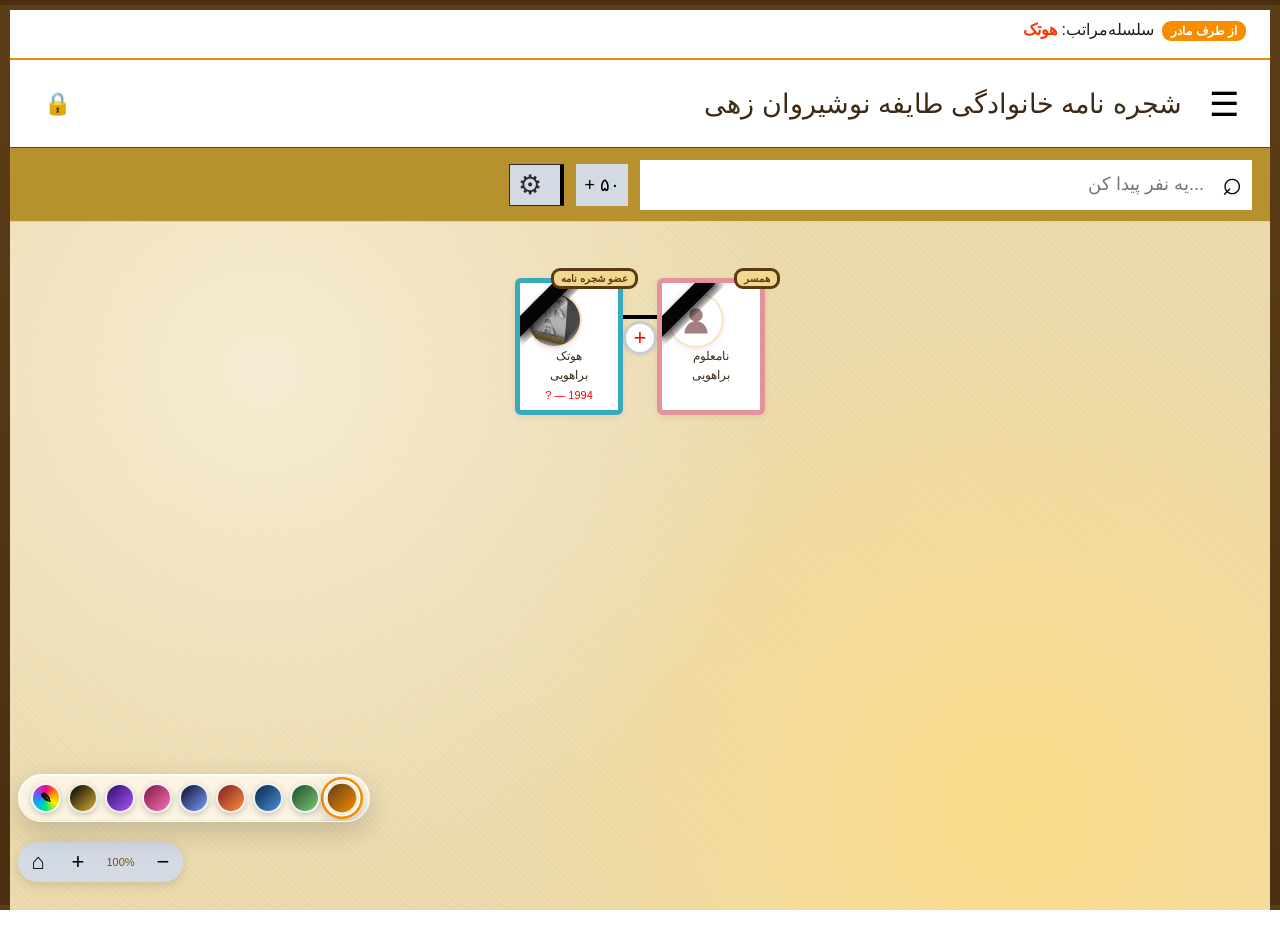
==== commit bc3a79f1: "Add files via upload" ====
--- a/index.html
+++ b/index.html
@@ -4,643 +4,16 @@
 <meta charset="UTF-8">
 <meta name="viewport" content="width=device-width, initial-scale=1.0, viewport-fit=cover">
 <meta name="theme-color" content="#ffffff">
-<meta name="description" content="شجره‌نامه خانوادگی مرادی">
+<meta name="description" content="شجره‌نامه خانوادگی نوشیروان‌زهی">
 <meta name="mobile-web-app-capable" content="yes">
 <meta name="apple-mobile-web-app-capable" content="yes">
 <meta name="apple-mobile-web-app-status-bar-style" content="default">
-<meta name="apple-mobile-web-app-title" content="شجره مرادی">
-<link rel="stylesheet" href="css/theme.css">
+<meta name="apple-mobile-web-app-title" content="شجره نوشیروان‌زهی">
+<link rel="stylesheet" href="theme.css">
+<link rel="stylesheet" href="style.css">
+<link rel="stylesheet" href="admin.css">
 
-<title>شجره نامه نوشیروانزهی</title>
-
-<style>
-:root{
-  --topTabBorderS:1px;
-  --back:linear-gradient(180deg,#5c3d17,#4a3010);
-  --text:#333;
-  --text2:#e0e0e0;
-  --backpeople:radial-gradient(circle at 20% 20%, #f6ecd2 0%, transparent 45%),
-    radial-gradient(circle at 80% 80%, #fddd8a 0%, transparent 45%),
-    repeating-linear-gradient(45deg, #ecdcb0 0 2px, #e9d7a9 2px 4px),
-    #e9d7a9;
-  --black_back:#3f3f3f;
-  --ink:#3c2a14;
-
-  --animSelectCard:0.4s ease-out;
-  --card-w:108px;
-  --card-h:137px;
-  --liveBorderS:3px;
-  --familyHoleHeight:20px;
-  --selectShadowSize:0 10px 12px;
-  --borderCard:5px;
-
-  --female:#e4939a;
-  --male:#39a9bd;
-  --cardBack:#fff;
-  --navar:#000;
-  --dateColor:#ff0000;
-  --familyHole:#f0d98e;
-  --familyHoleColor:#5a3a13;
-  --hiatSize:65px;
-  --hiatColor:#050505;
-  --selectBack:#ffd699;
-  --selectBorder:#ffd000;
-  --selectShadow:rgba(184, 145, 47, 0.4);
-  --dateSelectColor:#705c00;
-  --live:#05fd1a;
-  --liveBorderC:#1d1d1d;
-
-  --gap-x:22px;
-  --gap-y:30px;
-  --lineSize:4px;
-  --tree-line:#030303;
-  --line:#c9cccf;
-
-  --topHeight:88px;
-  --topTab:#fff;
-  --topTabBorderC:#5a4510;
-  --topButton:#000;
-
-  --searchHeight:74px;
-  --searchBorderS:1px;
-  --searchBorderC:#d2d3d4;
-  --searchBack:#b8912f;
-  --searchResBack:#ffe699;
-  --searchSelect:#27292b;
-  --searchSpace:#a79549;
-
-  --nameFontSize:25px;
-  --fontSize:14px;
-  --widthDW:430px;
-  --drawer-w:430px;
-  --sizePic:90px;
-  --sizePicFamily:60px;
-  --animCloseTime:all 0.4s ease-in;
-
-  --backDW:#fff;
-  --backAllDW:rgba(0,0,0,0.295);
-  --titleBackDW:#a7a7a7;
-  --buttomBackDW:#f3f4f5;
-  --textDW:#000;
-  --textColorDW:#7a5000;
-  --nameColorDW:#1d1d1d;
-  --hiatColorDW:#ff0000;
-  --detailColorDW:#533d00;
-  --lineDW:#e48a03;
-  --closeColor:transparent;
-  --closeColorHover:#d41212;
-  --picColor:#7c4949;
-  --realColorDW:#c45800;
-
-  --jadHight:80px;
-  --buttonColor:#f88d00;
-  --buttonBlackBack:#000;
-  --buttonBlack:#dadada;
-  --buttonWhiteBack:#d4dae4;
-  --buttonWhite:#2c2c2c;
-  --childButtonBack:#fff;
-  --childButtonColor:#000000;
-  --childButtonSize:34px;
-  --childButtonBorderSize:3px;
-  --childButtonBorderColor:#c9cdd2;
-  --jadSpace:#f88d00;
-  --jadAvad:#ff3300;
-}
-</style>
-
-<style>
-*{box-sizing:border-box}
-html,body{
-  margin:5px;height:100%;
-  font-family:"Vazirmatn","Segoe UI",Tahoma,sans-serif;
-  -webkit-tap-highlight-color:transparent;
-  padding:0;background:var(--back);color:var(--ink);
-  overflow: hidden;
-}
-button,input{font:inherit}
-button{cursor:pointer}
-
-/* ===== Top bar ===== */
-.topbar{
-  height:var(--topHeight);background:var(--topTab);
-  border-bottom:var(--topTabBorderS) solid var(--topTabBorderC);
-  display:flex;align-items:center;padding:0 22px;gap:18px;
-  position:relative;z-index:20;
-}
-.menu-btn{
-  border:0;background:transparent;font-size:34px;
-  color:var(--buttonBlackBack);line-height:1;width:48px;
-}
-.tree-title{font-size:27px;font-weight:500;flex:1}
-.tree-menu-btn{border:0;background:transparent;font-size:29px;color:var(--topButton)}
-
-/* ===== Search ===== */
-.searchbar{
-  height:var(--searchHeight);background:var(--searchBack);
-  border-bottom:var(--searchBorderS) solid var(--searchBorderC);
-  display:flex;align-items:center;gap:12px;padding:0 18px;
-  position:relative;z-index:19;
-}
-.search-box{position:relative;flex:1;max-width:50%}
-.search-symbol{
-  position:absolute;right:10px;top:50%;transform:translateY(-60%);
-  font-size:34px;color:var(--buttonBlackBack);line-height:1;pointer-events:none;
-}
-#searchInput{
-  width:100%;height:50px;border:0;padding:0 48px 0 12px;
-  outline:none;font-size:18px;color:var(--text);
-}
-.search-results{
-  position:absolute;top:54px;right:0;
-  width:min(520px,100vw - 32px);
-  border:1px solid #ddd;border-radius:10px;
-  box-shadow:0 10px 25px rgba(0,0,0,0.295);
-  color:var(--text);overflow:hidden;background:var(--searchResBack);
-  max-height:60vh;overflow-y:auto;
-}
-.search-results button{
-  width:100%;border:0;border-bottom:1px solid var(--searchSpace);
-  background:var(--selectBack);padding:11px 14px;text-align:right;
-  display:flex;justify-content:space-between;gap:12px;color:var(--text);
-}
-.search-results button:hover{background:var(--searchSelect);color:var(--searchBorderC)}
-.search-results .relation{font-size:12px;font-weight:bold}
-.search-results .empty{padding:15px;color:var(--text)}
-
-.small-control{
-  height:42px;border:0;background:var(--buttonWhiteBack);
-  color:var(--buttonBlackBack);font-size:18px;padding:0 8px;
-}
-.gear{
-  font-size:27px;border:1px solid var(--buttonWhite);
-  border-right:4px solid var(--topButton);
-  background:var(--buttonWhiteBack);padding-right:18px;
-  color:var(--buttonWhite);transition:0.4s ease-in-out;
-}
-.gear:hover{
-  border:2px solid var(--buttonBlack);border-right:4px solid var(--buttonColor);
-  background:var(--buttonBlackBack);color:var(--buttonBlack);
-}
-.round-add{
-  width:48px;height:48px;border:2px dotted #777;border-radius:50%;
-  background:#d41212;font-size:31px;color:#00ff95;
-}
-.research{color:#b45b25;font-size:14px;margin-top:13px}
-
-.section-title{
-  font-size:var(--fontSize);color:var(--textDW);margin-bottom:14px;
-  display:flex;justify-content:space-between;background:var(--titleBackDW);padding:10px;
-}
-.add-media{color:#c76528;font-size:15px}
-.note{
-  font-size:var(--fontSize);line-height:1.8;color:var(--textDW);
-  background:var(--titleBackDW);padding:10px;border-radius:8px;
-}
-
-@media(max-width:700px){
-  :root{
-    --card-w:104px;--card-h:133px;--gap-x:18px;--gap-y:34px;
-  }
-  .topbar{height:88px;padding:0 16px;gap:9px}
-  .tree-title{font-size:22px}
-  .menu-btn{font-size:31px}
-  .searchbar{height:74px;padding:0 12px;gap:5px}
-  .small-control{display:none}
-  .gear{display:block;border:0;padding:0;font-size:24px}
-  .search-results{width:calc(100vw - 24px)}
-  .topbar{padding-top:env(safe-area-inset-top);height:calc(88px + env(safe-area-inset-top))}
-  .tree-tools{bottom:calc(18px + env(safe-area-inset-bottom))}
-  .tree-viewport{height:calc(100dvh - 162px);padding-bottom:env(safe-area-inset-bottom)}
-  .tree-canvas{padding:40px 55px 130px}
-  .tree-root{gap:35px}
-}
-
-.children-panel[hidden]{display:none !important}
-.active{background:#047dee;color:#00ff95;fill:#4a3010}
-
-/* ===== Tree viewport ===== */
-.tree-viewport{
-  height:calc(100dvh - 162px);overflow:auto;position:relative;
-  cursor:grab;background:var(--backpeople);touch-action:none;
-  overscroll-behavior:contain;-webkit-overflow-scrolling:touch;
-}
-.tree-viewport.grabbing{cursor:grabbing}
-.tree-canvas{
-  display:inline-block;min-width:100%;
-  padding:54px 100px 140px;transform-origin:top center;
-  position:relative;
-}
-.tree-root{
-  display:flex;justify-content:center;align-items:flex-start;
-  gap:54px;width:max-content;min-width:100%;margin:auto;
-  position:relative;z-index:1;
-}
-.subtree{display:flex;flex-direction:column;align-items:center}
-.person-row{display:flex;justify-content:center;position:relative}
-
-/* ===== Person card ===== */
-.person-card{
-  width:var(--card-w);min-height:var(--card-h);
-  background:var(--cardBack);border:var(--borderCard) solid var(--male);
-  border-radius:6px;padding:9px 6px 7px;position:relative;
-  text-align:center;box-shadow:0 2px 7px #00000012;
-  cursor:pointer;transition:.15s;z-index:10;
-}
-.person-card.female{border-color:var(--female)}
-.person-card:hover,.person-card.selected{
-  box-shadow:0 5px 16px #0002;transform:translateY(-2px);
-}
-.person-card .alive{
-  position:absolute;top:7px;right:6px;width:13px;height:13px;
-  border-radius:50%;background:var(--live);
-  border:var(--liveBorderS) solid var(--liveBorderC);
-  box-shadow:0 3px 5px #0003;
-}
-.person-card .couple-mark{
-  position:absolute;top:-10px;right:3px;width:20px;height:12px;
-  display:flex;gap:2px;
-}
-.person-card .couple-mark i{
-  width:9px;height:9px;background:#91a0b5;border-radius:2px;
-}
-
-.family-role-label{
-  position:absolute;top:-12%;right:-20%;padding:2px 7px;
-  border-radius:9px;background:var(--familyHole);
-  border:3px solid var(--familyHoleColor);color:var(--familyHoleColor);
-  font-size:10px;font-weight:1000;transition:0.4s ease-in-out;
-  min-height:var(--familyHoleHeight);z-index:2;
-}
-.family-hiat-label{
-  position:absolute;left:0%;top:0%;
-  height:var(--hiatSize);width:var(--hiatSize);
-  margin-bottom:1px;background:transparent;
-  clip-path:polygon(0 0, 100% 0, 0 100%);
-}
-.family-hiat-label::before{
-  content:"";width:15px;height:80px;background:var(--hiatColor);
-  position:absolute;top:-25%;left:19%;z-index:0;
-  rotate:45deg;overflow:hidden;
-  box-shadow:5px -4px 8px 0px #000000b3;
-}
-
-/* ===== Union / couple ===== */
-.unions-container{
-  display:flex;align-items:flex-start;justify-content:center;
-  gap:55px;padding-top:var(--gap-y);top:-28px;position:relative;
-}
-.union-block{
-  position:relative;min-width:calc(var(--card-w) * 2 + 25px);
-  display:flex;flex-direction:column;align-items:center;
-}
-.union-block-inner{display:flex;flex-direction:column;align-items:center}
-.couple{display:flex;align-items:center;direction:ltr}
-
-.marriage-link{
-  width:var(--childButtonSize);height:var(--childButtonSize);
-  border:var(--childButtonBorderSize) solid var(--childButtonBorderColor);
-  border-radius:50%;background:var(--childButtonBack);
-  color:var(--childButtonColor);top:-9px;position:relative;
-  display:flex;align-items:center;justify-content:center;
-  padding:0;cursor:pointer;flex:0 0 34px;
-  box-shadow:0 1px 4px #0001;z-index:1;transition:1s;
-}
-.marriage-link:before{
-  content:"";position:absolute;left:-5px;right:-5px;top:-30%;
-  height:var(--lineSize);background:var(--tree-line);z-index:-10;
-}
-.marriage-link .has-children{color:#047dee}
-.marriage-link:not(.has-children){cursor:hand}
-.marriage-link:not(.has-children) span{font-size:12px;color:#999}
-.marriage-link span{
-  font-size:22px;line-height:1;font-weight:400;color:var(--dateColor);
-}
-
-.spouse-slot{display:flex;align-items:center;position:relative}
-.children-panel{display:none;margin-top:7px}
-.union-block.children-open .children-panel{display:block;transition:all 1s ease-in-out}
-
-.children-row{
-  display:flex;justify-content:center;gap:var(--gap-x);
-  padding-top:var(--gap-y);position:relative;margin-top:5px;
-}
-.child-stub{
-  position:relative;display:flex;flex-direction:column;align-items:center;
-}
-
-.person-card.highlight{
-  background:var(--selectBack) !important;
-  border-color:var(--selectBorder) !important;
-  box-shadow:0 0 0 2px var(--selectBorder),
-    var(--selectShadowSize) var(--selectShadow) !important;
-  transform:scale(1.03);transition:all 0.4s ease;
-}
-
-/* ===== SVG connector layer ===== */
-.connector-layer{
-  position:absolute;top:0;left:0;
-  pointer-events:none;z-index:0;overflow:visible;
-}
-.connector-layer path{
-  fill:none;stroke:var(--tree-line);
-  stroke-width:var(--lineSize);
-  stroke-linecap:round;stroke-linejoin:round;
-}
-
-/* ===== Tree tools ===== */
-.tree-tools{
-  position:fixed;bottom:18px;left:18px;display:flex;align-items:center;
-  background:var(--buttonWhiteBack);border-radius:22px;
-  box-shadow:0 3px 12px #0002;overflow:hidden;z-index:15;
-}
-.tree-tools button{
-  border:0;background:var(--buttonWhiteBack);width:40px;height:40px;font-size:22px;
-}
-.tree-tools button[hidden]{display:none}
-.tree-tools span{
-  font-size:11px;color:var(--textColorDW);min-width:45px;text-align:center;
-}
-
-/* ===== Drawer ===== */
-.person-drawer{
-  position:fixed;top:0;right:0;width:min(var(--widthDW),100vw);
-  height:100vh;background:var(--backDW);z-index:41;
-  box-shadow:-6px 0 25px #0002;transform:translateX(105%);
-  transition:Transform 0.2s ease;color:var(--textDW);
-  overflow:auto;opacity:0;
-}
-.person-drawer.open{
-  background:var(--backDW);transform:translateX(0%);
-  transition:0.6s ease-in;opacity:1;
-}
-.drawer-backdrop{
-  position:fixed;inset:0;background:var(--backAllDW);z-index:40;
-}
-.drawer-backdrop[hidden]{display:none}
-.drawer-head{
-  height:52px;display:flex;align-items:center;
-  justify-content:flex-start;padding:0 18px;
-}
-.drawer-close{
-  border:0;background:var(--closeColor);font-size:39px;
-  color:var(--textDW);top:30px;line-height:1;position:relative;
-  scale:1;transition:var(--animCloseTime);
-}
-.drawer-close:hover{color:var(--closeColorHover);scale:1.2}
-.drawer-body{padding:0 28px 40px}
-
-.profile-head{
-  display:grid;grid-template-columns:94px 1fr;
-  gap:20px;align-items:center;padding:0 0 20px;
-}
-.profile-avatar{
-  width:var(--sizePic);height:var(--sizePic);border-radius:50%;
-  border:1px solid var(--picColor);display:flex;
-  align-items:center;justify-content:center;overflow:hidden;
-}
-.profile-avatar img{width:100%;height:100%;object-fit:cover}
-.profile-avatar svg{width:68px;height:68px;color:var(--picColor)}
-.profile-name{
-  font-size:var(--nameFontSize);font-weight:500;
-  margin-bottom:5px;color:var(--nameColorDW);
-}
-.profile-relation{
-  font-size:var(--fontSize);text-decoration:underline;
-  text-underline-offset:5px;
-}
-.profile-status{font-size:var(--fontSize);margin-top:9px;color:var(--hiatColorDW)}
-.profile-status b{font-size:20px;margin-left:8px}
-.profile-actions{
-  display:grid;grid-template-columns:repeat(3,1fr);gap:18px;
-  border-bottom:1px solid var(--lineDW);padding:14px 0 20px;
-}
-.profile-action{
-  border:0;background:transparent;color:var(--detailColor);font-size:var(--fontSize);
-}
-.profile-action .ico{
-  display:flex;width:66px;height:66px;border-radius:50%;
-  background:var(--buttomBackDW);align-items:center;justify-content:center;
-  margin:0 auto 8px;font-size:28px;
-}
-.profile-section{border-bottom:1px solid var(--lineDW);padding:19px 0}
-
-.avatar{
-  width:var(--sizePicFamily);height:var(--sizePicFamily);
-  border-radius:50%;margin:0 auto;display:flex;
-  align-items:center;justify-content:center;
-  background:transparent;border:1px solid var(--picColor);overflow:hidden;
-}
-.avatar img{width:100%;height:100%;object-fit:cover}
-.avatar svg{width:40px;height:40px;color:var(--picColor)}
-.person-name{font-size:12px;line-height:1.35;min-height:20px}
-.person-family-label{font-size:12px;line-height:1.32;min-height:20px}
-.person-years{
-  font-size:11px;color:var(--dateColor);margin-top:1px;transition:0.4s;
-}
-.person-card:hover .person-years{font-size:14px;color:var(--dateSelectColor)}
-
-.family-item{display:flex;align-items:center;gap:13px;padding:9px 0;cursor:pointer}
-.mini-avatar{
-  width:var(--sizePicFamily);height:var(--sizePicFamily);
-  border-radius:50%;border:1px solid var(--picColor);
-  display:flex;align-items:center;justify-content:center;overflow:hidden;
-}
-.mini-avatar img{width:100%;height:100%;object-fit:cover}
-.family-text{flex:1}
-.family-name{font-size:16px}
-.family-role{font-size:13px;color:var(--detailColorDW)}
-.family-arrow{font-size:30px;color:var(--buttonBlackBack)}
-
-.facts{
-  display:grid;grid-template-columns:90px 1fr;gap:13px 14px;font-size:var(--fontSize);
-}
-.facts .label{color:var(--text)}
-
-@media(max-width:700px){
-  .person-name{font-size:11px}
-  .person-years{font-size:10px}
-  .avatar{width:50px;height:50px}
-  .drawer-body{padding:0 22px 35px}
-  .profile-head{grid-template-columns:80px 1fr;gap:15px}
-  .profile-avatar{width:80px;height:80px}
-  .profile-name{font-size:20px}
-  .profile-actions{gap:8px}
-  .profile-action .ico{width:58px;height:58px}
-}
-
-/* ===== Ancestry bar ===== */
-#ancestry-bar{
-  position:fixed;top:0;left:0;right:0;z-index:100;
-  background:var(--backDW);padding:10px 20px;
-  border-bottom:2px solid var(--lineDW);
-  font-size:16px;color:var(--nameColorDW);
-  direction:rtl;text-align:right;
-  box-shadow:0 4px 8px rgba(0,0,0,0.295);
-  max-height:var(--jadHight);overflow-y:auto;
-  white-space:nowrap;transition:all 0.4s;
-  position:static;
-}
-#ancestry-bar strong{color:var(--jadAvad)}
-#ancestry-bar .sep{margin:0 8px;font-size:21px;color:var(--jadSpace)}
-#ancestry-bar .anc-side{
-  display:inline-block;padding:3px 9px;margin:0 4px;border-radius:9px;
-  background:var(--jadSpace);color:#fff;font-size:12px;font-weight:bold;
-}
-#ancestry-bar .anc-side.both{background:#047dee}
-
-.highlight .family-role-label{
-  transition:var(--animSelectCard);
-  background:var(--black_back);color:var(--text2);
-  border:2px solid var(--selectBorder);
-}
-.family-text .family-hiat{display:none}
-
-/* ===== Cross-branch button ===== */
-.goto-branch-btn{
-  position:absolute;top:-13px;left:-13px;
-  width:28px;height:28px;border-radius:50%;
-  background:var(--buttonColor);
-  border:2px solid var(--buttonBlackBack);
-  color:#fff;font-size:15px;padding:0;cursor:pointer;
-  display:flex;align-items:center;justify-content:center;
-  z-index:6;box-shadow:0 2px 6px rgba(0,0,0,.3);
-  font-family:inherit;transition:transform .2s,background .2s;
-}
-.goto-branch-btn:hover{transform:scale(1.18);background:#c96f00}
-
-/* ===== Gallery ===== */
-.gallery-open-btn{
-  width:100%;padding:12px;background:var(--buttonColor);color:#fff;
-  border:0;border-radius:10px;font-size:15px;font-family:inherit;
-  cursor:pointer;transition:background .2s;
-}
-.gallery-open-btn:hover{background:#c96f00}
-.gallery-modal{
-  position:fixed;inset:0;z-index:200;background:rgba(0,0,0,.65);
-  display:flex;align-items:center;justify-content:center;padding:20px;
-}
-.gallery-modal[hidden]{display:none}
-.gallery-content{
-  background:#fff;border-radius:14px;width:720px;max-width:92vw;
-  max-height:85vh;display:flex;flex-direction:column;overflow:hidden;
-  box-shadow:0 20px 50px rgba(0,0,0,.45);
-}
-.gallery-header{
-  padding:12px 18px;display:flex;align-items:center;justify-content:space-between;
-  border-bottom:1px solid #e4e4e4;font-weight:bold;font-size:17px;color:var(--textDW);
-}
-.gallery-header button{
-  border:0;background:transparent;font-size:30px;line-height:1;color:#333;cursor:pointer;
-}
-.gallery-grid{
-  padding:14px;display:grid;grid-template-columns:repeat(auto-fill,minmax(130px,1fr));
-  gap:10px;overflow:auto;
-}
-.gallery-grid img{
-  width:100%;aspect-ratio:1;object-fit:cover;border-radius:8px;cursor:pointer;
-  transition:transform .2s;background:#eee;
-}
-.gallery-grid img:hover{transform:scale(1.05)}
-.gallery-viewer{
-  position:fixed;inset:0;z-index:300;background:rgba(0,0,0,.94);
-  display:flex;align-items:center;justify-content:center;padding:20px;
-}
-.gallery-viewer[hidden]{display:none}
-.gallery-viewer img{max-width:95vw;max-height:92vh;object-fit:contain;border-radius:6px}
-.gallery-viewer-close{
-  position:absolute;top:20px;right:20px;width:44px;height:44px;border-radius:50%;
-  background:#fff;border:0;font-size:28px;line-height:1;cursor:pointer;color:#000;font-weight:bold;
-}
-/* ========= Profile Photo Lightbox ========= */
-.photo-lightbox{
-  position:fixed;inset:0;z-index:400;
-  display:flex;align-items:center;justify-content:center;
-  background:rgba(0,0,0,0);
-  pointer-events:none;
-  transition:background .4s ease;
-}
-.photo-lightbox.open{
-  background:radial-gradient(circle at center, rgba(0,0,0,.28) 0%, rgba(0,0,0,.78) 100%);
-  backdrop-filter:blur(9px);
-  -webkit-backdrop-filter:blur(9px);
-  pointer-events:auto;
-}
-.photo-lightbox img{
-  max-width:92vw;max-height:88vh;
-  object-fit:contain;
-  transform:scale(.25) translateY(60px) rotate(-4deg);
-  opacity:0;
-  transition:
-    transform .55s cubic-bezier(.18,.9,.28,1.25),
-    opacity .35s ease;
-  filter:drop-shadow(0 25px 55px rgba(0,0,0,.7));
-  user-select:none;-webkit-user-select:none;
-  -webkit-user-drag:none;
-  pointer-events:none;
-}
-.photo-lightbox.open img{
-  transform:scale(1) translateY(0) rotate(0);
-  opacity:1;
-  pointer-events:auto;
-}
-
-/* دکمه‌ی بستن */
-.photo-lightbox-close{
-  position:absolute;top:24px;left:24px;
-  width:52px;height:52px;border-radius:50%;
-  background:linear-gradient(145deg,#ff9c2a 0%,#e05a00 100%);
-  border:2px solid rgba(255,255,255,.9);
-  color:#fff;font-size:26px;font-weight:700;line-height:1;
-  cursor:pointer;padding:0;
-  display:flex;align-items:center;justify-content:center;
-  box-shadow:
-    0 8px 22px rgba(0,0,0,.5),
-    inset 0 -3px 6px rgba(0,0,0,.28),
-    inset 0 2px 4px rgba(255,255,255,.35);
-  opacity:0;transform:scale(.4) rotate(-120deg);
-  transition:
-    opacity .3s ease .18s,
-    transform .5s cubic-bezier(.2,.9,.3,1.5) .18s,
-    background .2s ease, box-shadow .2s ease;
-  font-family:inherit;
-}
-.photo-lightbox.open .photo-lightbox-close{
-  opacity:1;transform:scale(1) rotate(0);
-}
-.photo-lightbox-close:hover{
-  background:linear-gradient(145deg,#ffb148 0%,#ff7a00 100%);
-  box-shadow:
-    0 10px 26px rgba(255,120,0,.55),
-    inset 0 -3px 6px rgba(0,0,0,.3),
-    inset 0 2px 4px rgba(255,255,255,.4);
-}
-.photo-lightbox-close:active{
-  transform:scale(.9) rotate(0);
-}
-.photo-lightbox-close::before{
-  content:"";
-  position:absolute;inset:-6px;border-radius:50%;
-  border:2px solid rgba(255,255,255,.35);
-  opacity:0;transition:opacity .3s, transform .3s;
-  transform:scale(.85);
-  pointer-events:none;
-}
-.photo-lightbox-close:hover::before{
-  opacity:1;transform:scale(1);
-}
-
-/* نشانگر zoom روی آواتار پروفایل */
-.profile-avatar{cursor:zoom-in;transition:transform .25s ease, box-shadow .25s ease}
-.profile-avatar:hover{
-  transform:scale(1.07);
-  box-shadow:0 8px 22px rgba(0,0,0,.28);
-}
-.profile-avatar:active{transform:scale(.98)}
-
-
-
-
-</style>
+<title>شجره نامه نوشیروان‌زهی</title>
 </head>
 <body>
 
@@ -649,7 +22,7 @@
 <header class="topbar">
   <button class="menu-btn" type="button" aria-label="منو">☰</button>
   <div class="tree-title">شجره نامه خانوادگی طایفه نوشیروان زهی</div>
-  <button class="tree-menu-btn" type="button" aria-label="گزینه‌های شجره">⌄</button>
+  <button id="adminBtn" class="admin-btn" type="button" title="ورود به پنل مدیریت">🔒</button>
 </header>
 
 <section class="searchbar">
@@ -685,28 +58,27 @@
 </aside>
 <div id="drawerBackdrop" class="drawer-backdrop" hidden></div>
 
+<!-- ========= گالری (فقط یک بار!) ========= -->
 <div class="gallery-modal" id="galleryModal" hidden>
   <div class="gallery-content">
     <div class="gallery-header">
       <span id="galleryTitle">گالری</span>
-      <button id="galleryClose" id="photoLightboxClose" type="button" aria-label="بستن">✕</button>
-
+      <button id="galleryClose" type="button" aria-label="بستن">✕</button>
     </div>
     <div class="gallery-grid" id="galleryGrid"></div>
   </div>
 </div>
+
 <div class="gallery-viewer" id="galleryViewer" hidden>
   <button class="gallery-viewer-close" id="galleryViewerClose" type="button" aria-label="بستن">×</button>
   <img id="galleryViewerImg" src="" alt="">
 </div>
- <div class="gallery-modal" id="galleryModal" hidden>...</div>
-  <div class="gallery-viewer" id="galleryViewer" hidden>...</div>
 
-  <!-- ⬇⬇⬇ LIGHTBOX باید اینجا باشد، قبل از تگ script -->
-  <div class="photo-lightbox" id="photoLightbox" hidden>
-    <button class="photo-lightbox-close" id="photoLightboxClose" type="button" aria-label="بستن">✕</button>
-    <img id="photoLightboxImg" src="" alt="">
-  </div>
+<!-- ========= Lightbox (فقط یک بار!) ========= -->
+<div class="photo-lightbox" id="photoLightbox" hidden>
+  <button class="photo-lightbox-close" id="photoLightboxClose" type="button" aria-label="بستن">✕</button>
+  <img id="photoLightboxImg" src="" alt="">
+</div>
 
 <!-- ========= Theme Manager ========= -->
 <div class="theme-bar" id="themeBar">
@@ -735,1021 +107,12 @@
     <button id="customThemeSave">ذخیره</button>
   </div>
 </div>
-<script src="JS/data.js"></script>
-<script>
 
-/* =========================================================
-   تبدیل ساختار تودرتو به ساختار تخت (people + marriages)
-   ========================================================= */
-const people = {};
-const marriages = [];
-const keyPaths = {};   // key → [personId, ...]
-const personKey = {};  // personId → key
-let _uid = 0;
-
-const _newId = p => p + (++_uid);
-
-function _normalize(o){
-  const female = o.gender === "f" || o.gender === "female";
-  const deceased = !!o.deceased || !!o.deathYear;
-  const aliveFromHiatZ = o.hiatZ === true;
-  return {
-    name: o.name || "نامعلوم",
-    family: o.family || "براهویی",
-    gender: female ? "female" : "male",
-    hiat: (deceased && !aliveFromHiatZ) ? "f" : "z",
-    birthYear: o.birthYear || "",
-    deathYear: o.deathYear || "",
-    photo: o.photo || "",
-    place: o.place || "نامعلوم",
-    note: o.note || "بدون شرح",
-    gallery: Array.isArray(o.gallery) ? o.gallery : [],
-  };
-}
-
-function _addNode(node){
-  const mainId = _newId("p");
-  people[mainId] = { ..._normalize(node), familyRole:"lineage" };
-  if (node.key){
-    personKey[mainId] = node.key;
-    (keyPaths[node.key] = keyPaths[node.key] || []).push(mainId);
-  }
-  let spouseId = null;
-  if (node.spouse){
-    spouseId = _newId("s");
-    people[spouseId] = { ..._normalize(node.spouse), familyRole:"spouse" };
-    if (node.spouse.key){
-      personKey[spouseId] = node.spouse.key;
-      (keyPaths[node.spouse.key] = keyPaths[node.spouse.key] || []).push(spouseId);
-    }
-  }
-  const childIds = (node.children || []).map(_addNode);
-  if (spouseId || childIds.length){
-    marriages.push({
-      id: _newId("m"),
-      spouses: spouseId ? [mainId, spouseId] : [mainId],
-      children: childIds,
-    });
-  }
-  return mainId;
-}
-
-const rootPersonIds = [_addNode(familyTree)];
-
-/* =========================================================
-   اسکریپت اصلی
-   ========================================================= */
-/* ---------- Lightbox عکس پروفایل ---------- */
+<!-- ========= اسکریپت‌ها — حتماً در انتهای body ========= -->
+<script src="data.js"></script>
+<script src="tree.js"></script>
+<script src="admin.js"></script>
 
 
-
-
-
-
-
-
-(function(){
-  "use strict";
-  let scale = 1, personCardEls = {}, expanded = new Set();
-  const $ = id => document.getElementById(id);
-
-  const getPerson = id => people[id] || {
-    name:"نامشخص",family:"براهویی",hiat:"z",gender:"male",
-    birthYear:"",deathYear:"",photo:"",place:"",note:"",
-    familyRole:"spouse",gallery:[]
-  };
-  const unionsOf  = id => marriages.filter(m => m.spouses?.includes(id));
-  const parentsOf = id => {
-    const out = [];
-    marriages.forEach(m => {
-      if (m.children?.includes(id)) m.spouses.forEach(p => { if(!out.includes(p)) out.push(p); });
-    });
-    return out;
-  };
-  const childrenOf = id => {
-    const out = [];
-    marriages.forEach(m => {
-      if (m.spouses?.includes(id)) m.children?.forEach(c => { if(!out.includes(c)) out.push(c); });
-    });
-    return out;
-  };
-  const otherSpouse = (m,id) => (m.spouses||[]).find(x => x !== id) || null;
-  const years = p => (p.birthYear || p.deathYear) ? `${p.birthYear||"?"}  —  ${p.deathYear||""}` : "";
-
-  // پیدا کردن شاخه‌ی دیگر برای پرش
-  function otherLocationOf(id){
-    const key = personKey[id];
-    if (!key) return null;
-    const locs = keyPaths[key];
-    if (!locs || locs.length < 2) return null;
-    const idx = locs.indexOf(id);
-    if (idx < 0) return null;
-    const next = locs[(idx + 1) % locs.length];
-    return next === id ? null : next;
-  }
-
-  function placeholderIcon(){
-    const d = document.createElement("div");
-    d.innerHTML = '<svg viewBox="0 0 80 80"><circle cx="40" cy="29" r="15" fill="currentColor"/><path d="M14 70c2-18 13-27 26-27s24 9 26 27" fill="currentColor"/></svg>';
-    return d.firstChild;
-  }
-  function avatar(p, profile=false){
-  const d = document.createElement("div");
-  d.className = profile ? "profile-avatar" : "avatar";
-  if (p.photo){
-    const img = document.createElement("img");
-    img.src = p.photo; img.alt = p.name;
-    img.onerror = () => { d.innerHTML = ""; d.appendChild(placeholderIcon()); };
-    d.appendChild(img);
-    // فقط روی آواتار پروفایل داخل drawer کلیک‌پذیر شود
-    if (profile){
-      d.addEventListener("click", e => {
-        e.stopPropagation();
-        openPhotoLightbox(p.photo);
-      });
-    }
-  } else d.appendChild(placeholderIcon());
-    return d;
-  }
-
-  /* ---------- ساخت کارت ---------- */
-  function buildCard(id, opts = {}){
-    const p = getPerson(id);
-    const card = document.createElement("div");
-    card.className = `person-card ${p.gender === "female" ? "female" : "male"}${opts.selected ? " selected" : ""}`;
-    card.dataset.personId = id;
-
-    if (p.hiat === "z"){
-      const live = document.createElement("span");
-      live.className = "alive";
-      card.appendChild(live);
-    }
-
-    if (unionsOf(id).length > 1){
-      const cm = document.createElement("span");
-      cm.className = "couple-mark";
-      cm.innerHTML = "<i></i><i></i>";
-      card.appendChild(cm);
-    }
-
-    // دکمه پرش بین شاخه‌ها
-    const other = otherLocationOf(id);
-    if (other){
-      const btn = document.createElement("button");
-      btn.type = "button";
-      btn.className = "goto-branch-btn";
-      btn.title = "رفتن به شاخه‌ی دیگر خانواده";
-      btn.setAttribute("aria-label","رفتن به شاخه دیگر");
-      btn.textContent = "⇆";
-      btn.addEventListener("click", e => {
-        e.preventDefault(); e.stopPropagation();
-        handleNavigate(other);
-      });
-      card.appendChild(btn);
-    }
-
-    const role = document.createElement("div");
-    role.className = "family-role-label";
-    role.textContent = p.familyRole === "spouse" ? "همسر" : "عضو شجره نامه";
-    card.appendChild(role);
-
-    if (p.hiat === "f"){
-      const hiat = document.createElement("div");
-      hiat.className = "family-hiat-label";
-      card.appendChild(hiat);
-    }
-
-    card.appendChild(avatar(p));
-
-    const n = document.createElement("div");
-    n.className = "person-name";
-    n.textContent = p.name;
-    card.appendChild(n);
-
-    const fam = document.createElement("div");
-    fam.className = "person-family-label";
-    fam.textContent = p.family;
-    card.appendChild(fam);
-
-    if (years(p)){
-      const y = document.createElement("div");
-      y.className = "person-years";
-      y.textContent = years(p);
-      card.appendChild(y);
-    }
-
-    card.addEventListener("click", () => openPerson(id));
-    card.tabIndex = 0;
-    personCardEls[id] = card;
-    return card;
-  }
-
-  /* ---------- رسم زیردرخت ---------- */
-  function renderSubtree(id, isRoot=false){
-    const sub = document.createElement("div");
-    sub.className = "subtree";
-    const unions = unionsOf(id);
-
-    if (!unions.length){
-      const row = document.createElement("div");
-      row.className = "person-row";
-      row.appendChild(buildCard(id,{isRoot}));
-      sub.appendChild(row);
-      return sub;
-    }
-
-    const container = document.createElement("div");
-    container.className = "unions-container";
-
-    unions.forEach(m => {
-      const block = document.createElement("div");
-      block.className = "union-block";
-      if (isRoot) block.classList.add("root-union");
-      block.dataset.marriageId = m.id;
-
-      const inner = document.createElement("div");
-      inner.className = "union-block-inner";
-      const couple = document.createElement("div");
-      couple.className = "couple";
-
-      couple.appendChild(buildCard(id,{isRoot}));
-
-      const line = document.createElement("button");
-      line.type = "button";
-      line.className = "marriage-link";
-      line.setAttribute("aria-label", m.children?.length ? "نمایش یا مخفی کردن فرزندان" : "بدون فرزند ثبت‌شده");
-
-      if (m.children?.length){
-          line.classList.add("has-children");
-          const isExpanded = expanded.has(m.id);
-          line.innerHTML = `<span>${isExpanded ? "−" : "+"}</span>`;
-          line.setAttribute("aria-expanded", isExpanded ? "true" : "false");
-
-          line.addEventListener("click", e => {
-            e.preventDefault(); e.stopPropagation();
-            const panel = block.querySelector(".children-panel");
-            const isOpen = block.classList.contains("children-open");
-            if (isOpen){
-              block.classList.remove("children-open");
-              expanded.delete(m.id);
-              if (panel) panel.hidden = true;
-              line.querySelector("span").textContent = "+";
-              line.setAttribute("aria-expanded","false");
-            } else {
-              block.classList.add("children-open");
-              expanded.add(m.id);
-              if (panel) panel.hidden = false;
-              line.querySelector("span").textContent = "−";
-              line.setAttribute("aria-expanded","true");
-            }
-            requestAnimationFrame(drawConnectors);
-          });
-      } else {
-        line.innerHTML = "<span>♥</span>";
-        line.disabled = true;
-      }
-
-      couple.appendChild(line);
-
-      const sid = otherSpouse(m,id);
-      const slot = document.createElement("div");
-      slot.className = "spouse-slot";
-      if (sid) slot.appendChild(buildCard(sid));
-      couple.appendChild(slot);
-      inner.appendChild(couple);
-
-      if (m.children?.length){
-        const panel = document.createElement("div");
-        panel.className = "children-panel";
-        panel.hidden = !expanded.has(m.id);
-        const cr = document.createElement("div");
-        cr.className = "children-row" + (m.children.length === 1 ? " single" : "");
-        m.children.forEach(cid => {
-          const stub = document.createElement("div");
-          stub.className = "child-stub";
-          stub.appendChild(renderSubtree(cid,false));
-          cr.appendChild(stub);
-        });
-        panel.appendChild(cr);
-        inner.appendChild(panel);
-        if (expanded.has(m.id)) block.classList.add("children-open");
-      }
-
-      block.appendChild(inner);
-      container.appendChild(block);
-    });
-
-    sub.appendChild(container);
-    return sub;
-  }
-  /* ---------- Lightbox عکس پروفایل ---------- */
-function openPhotoLightbox(url){
-  if (!url) return;
-  const lb  = document.getElementById("photoLightbox");
-  const img = document.getElementById("photoLightboxImg");
-  if (!lb || !img) return;
-  img.src = url;
-  lb.hidden = false;
-  void lb.offsetWidth;
-  requestAnimationFrame(() => lb.classList.add("open"));
-}
-
-function closePhotoLightbox(){
-  const lb  = document.getElementById("photoLightbox");
-  const img = document.getElementById("photoLightboxImg");
-  if (!lb || lb.hidden) return;
-  lb.classList.remove("open");
-  setTimeout(() => {
-    lb.hidden = true;
-    if (img) img.src = "";
-  }, 420);
-}
-
-// اتصال رویدادها بدون const اضافه — مستقیم داخل if
-(function bindLightboxEvents(){
-  const lbClose = document.getElementById("photoLightboxClose");
-  const lb      = document.getElementById("photoLightbox");
-  if (lbClose) lbClose.addEventListener("click", closePhotoLightbox);
-  if (lb) lb.addEventListener("click", function(e){
-    if (e.target.id === "photoLightbox") closePhotoLightbox();
-  });
-})();
-
-  function renderTree(){
-    const root = $("treeRoot");
-    root.innerHTML = "";
-    personCardEls = {};
-    (rootPersonIds||[]).forEach(id => root.appendChild(renderSubtree(id,true)));
-    if (!root.children.length){
-      root.innerHTML = '<div style="padding:50px;color:#777">هنوز فردی ثبت نشده است.</div>';
-    }
-    requestAnimationFrame(drawConnectors);
-  }
-
-  const toFa = n => String(n).replace(/\d/g, d => "۰۱۲۳۴۵۶۷۸۹"[d]);
-  const escapeHTML = s => String(s??"").replace(/[&<>"']/g, c => ({"&":"&amp;","<":"&lt;",">":"&gt;",'"':"&quot;","'":"&#039;"}[c]));
-
-  /* ==================================================
-     رسم خطوط اتصال با SVG
-     ================================================== */
-  function drawConnectors(){
-    const canvas = document.getElementById("treeCanvas");
-    const svg    = document.getElementById("connectorLayer");
-    if (!canvas || !svg) return;
-
-    const cRect = canvas.getBoundingClientRect();
-    const sc    = scale || 1;
-
-    const toLocal = el => {
-      const r = el.getBoundingClientRect();
-      return {
-        cx:     (r.left - cRect.left + r.width / 2) / sc,
-        top:    (r.top  - cRect.top) / sc,
-        bottom: (r.top  - cRect.top + r.height) / sc
-      };
-    };
-
-    const w = canvas.offsetWidth;
-    const h = canvas.offsetHeight;
-    svg.setAttribute("width",   w);
-    svg.setAttribute("height",  h);
-    svg.setAttribute("viewBox", `0 0 ${w} ${h}`);
-
-    let d = "";
-
-    document.querySelectorAll(".union-block.children-open").forEach(block => {
-      if (!block.offsetParent) return;
-      const inner = block.querySelector(":scope > .union-block-inner");
-      if (!inner) return;
-
-      const link  = inner.querySelector(":scope > .couple > .marriage-link");
-      const panel = inner.querySelector(":scope > .children-panel");
-      if (!link || !panel || !link.offsetParent) return;
-
-      const pr = toLocal(link);
-      const px = pr.cx;
-      const py = pr.bottom;
-
-      const anchors = [];
-      panel.querySelectorAll(":scope > .children-row > .child-stub").forEach(stub => {
-        if (!stub.offsetParent) return;
-        const card = stub.querySelector(".person-card");
-        if (!card) return;
-        const cr = toLocal(card);
-        anchors.push({x: cr.cx, y: cr.top});
-      });
-
-      if (!anchors.length) return;
-
-      const minChildTop = Math.min(...anchors.map(a => a.y));
-
-      let busY = minChildTop - Math.max(16, (minChildTop - py) * 0.35);
-      if (busY < py + 10)         busY = py + 10;
-      if (busY > minChildTop - 6) busY = minChildTop - 6;
-
-      d += `M ${px} ${py} L ${px} ${busY} `;
-
-      const xs   = anchors.map(a => a.x);
-      const minX = Math.min(...xs, px);
-      const maxX = Math.max(...xs, px);
-      d += `M ${minX} ${busY} L ${maxX} ${busY} `;
-
-      anchors.forEach(a => { d += `M ${a.x} ${busY} L ${a.x} ${a.y} `; });
-    });
-
-    svg.innerHTML = d ? `<path d="${d}"/>` : "";
-  }
-
-/* ---------- نوار سلسله‌مراتب ---------- */
-function showAncestry(personId){
-  const ancestry = [];
-  let current = personId;
-  const visited = new Set();
-  while (current){
-    if (visited.has(current)) break;
-    visited.add(current);
-    const p = getPerson(current);
-    ancestry.push({ id: current, name: p.name, gender: p.gender });
-    const parents = parentsOf(current);
-    if (parents.length) current = parents[0];
-    else break;
-  }
-  ancestry.reverse();
-
-  const bar = $("ancestry-bar");
-  const key = personKey[personId];
-  const isCross = key && keyPaths[key] && keyPaths[key].length > 1;
-
-  // ====== تعیین نشان «از طرف پدر / از طرف مادر» ======
-  let badge = "";
-
-  if (isCross){
-    // عضوی که در دو شاخه مشترک است (مثل طاهره/ظاهر)
-    badge = '<span class="anc-side both">عضو در هر دو شاخه</span>';
-  } else {
-    const directParents = parentsOf(personId);
-    let sideGender = null;
-
-    if (directParents.length > 0){
-      // در _addNode: spouses = [mainId, spouseId]
-      // پس parents[0] همان عضو خطِ اصلی (lineage) است
-      sideGender = getPerson(directParents[0]).gender;
-    } else {
-      // فردی که والدی در درخت ندارد (همسرِ واردشده)
-      // از جنسیت همسرش استفاده می‌کنیم تا نشان بی‌معنا نشود
-      const u = unionsOf(personId)[0];
-      if (u){
-        const sp = otherSpouse(u, personId);
-        if (sp) sideGender = getPerson(sp).gender;
-      }
-    }
-
-    if (sideGender === "female"){
-      badge = '<span class="anc-side">از طرف مادر</span>';
-    } else if (sideGender === "male"){
-      badge = '<span class="anc-side">از طرف پدر</span>';
-    }
-  }
-
-  const parts = ancestry.map(it =>
-    it.id === personId
-      ? `<strong>${escapeHTML(it.name)}</strong>`
-      : escapeHTML(it.name)
-  );
-
-  bar.style.display = "block";
-  bar.style.minHeight = "50px";
-  bar.innerHTML = badge + " سلسله‌مراتب: " + parts.join(' <span class="sep">›</span> ');
-}
-
-  /* ---------- هایلایت ---------- */
-  function highlightAncestors(personId){
-    document.querySelectorAll(".person-card.highlight").forEach(el => el.classList.remove("highlight"));
-    const chain = [];
-    let current = personId;
-    const visited = new Set();
-    while (current){
-      if (visited.has(current)) break;
-      visited.add(current);
-      chain.push(current);
-      const parents = parentsOf(current);
-      if (parents.length) current = parents[0];
-      else break;
-    }
-    chain.forEach(id => {
-      const c = personCardEls[id];
-      if (c) c.classList.add("highlight");
-    });
-    return chain;
-  }
-
-  /* ---------- پنل شخص ---------- */
-  function openPerson(id){
-    const p = getPerson(id);
-    const body = $("drawerBody");
-    body.innerHTML = "";
-
-    highlightAncestors(id);
-    showAncestry(id);
-
-    const head = document.createElement("div");
-    head.className = "profile-head";
-    head.appendChild(avatar(p,true));
-
-    const info = document.createElement("div");
-    const parentNames = parentsOf(id).map(x => getPerson(x).name).join(" و ");
-    info.innerHTML = `
-      <div class="profile-name">${escapeHTML(p.name)}</div>
-      <div class="profile-relation">${parentsOf(id).length ? "فرزندِ " + escapeHTML(parentNames) : "پرونده خانوادگی"}</div>
-      <div class="profile-status">${p.deathYear || p.hiat === "f" ? "† متوفی" : "✦ زنده"}</div>
-      <div class="research">› درباره مورد این شخص تحقیق کنید</div>`;
-    head.appendChild(info);
-    body.appendChild(head);
-
-    /* خانواده */
-    const fam = document.createElement("section");
-    fam.className = "profile-section";
-    fam.innerHTML = '<div class="section-title"><span>اعضای خانواده　⌃</span></div>';
-    const related = [
-      ...unionsOf(id).map(m => otherSpouse(m,id)).filter(Boolean).map(x => [x,"همسر"]),
-      ...childrenOf(id).map(x => [x, getPerson(x).gender === "female" ? "دختر" : "پسر"]),
-      ...parentsOf(id).map(x => [x, getPerson(x).gender === "female" ? "مادر" : "پدر"]),
-    ];
-    const seen = new Set();
-    related.forEach(([rid,role]) => {
-      if (!rid || seen.has(rid)) return;
-      seen.add(rid);
-      const rp = getPerson(rid);
-      const item = document.createElement("div");
-      item.className = "family-item";
-
-      const av = document.createElement("div");
-      av.className = "mini-avatar";
-      if (rp.photo) av.innerHTML = `<img src="${escapeHTML(rp.photo)}" alt="">`;
-      else av.appendChild(placeholderIcon());
-      item.appendChild(av);
-
-      const t = document.createElement("div");
-      t.className = "family-text";
-      t.innerHTML = `
-        <div class="family-name">${escapeHTML(rp.name)}</div>
-        <div class="family-role">${role}</div>
-        <div class="family-hiat">${rp.gender}</div>`;
-      item.appendChild(t);
-
-      const ar = document.createElement("span");
-      ar.className = "family-arrow";
-      ar.textContent = "›";
-      item.appendChild(ar);
-
-      item.onclick = () => handleNavigate(rid);
-      fam.appendChild(item);
-    });
-    body.appendChild(fam);
-
-    /* حقایق */
-    const facts = document.createElement("section");
-    facts.className = "profile-section";
-    facts.innerHTML = '<div class="section-title"><span>حقایق　⌃</span></div>';
-    const grid = document.createElement("div");
-    grid.className = "facts";
-    grid.innerHTML = `
-      <div class="label">تولد</div><div>${escapeHTML(p.birthYear || "--")}</div>
-      <div class="label">وفات</div><div>${escapeHTML(p.deathYear || "--")}</div>
-      <div class="label">محل زندگی</div><div>${escapeHTML(p.place || "--")}</div>`;
-    facts.appendChild(grid);
-    if (p.note){
-      const n = document.createElement("div");
-      n.className = "note";
-      n.textContent = p.note;
-      facts.appendChild(n);
-    }
-    body.appendChild(facts);
-
-    /* گالری */
-    if (p.gallery && p.gallery.length){
-      const gal = document.createElement("section");
-      gal.className = "profile-section";
-      gal.innerHTML = '<div class="section-title"><span>گالری تصاویر　⌃</span></div>';
-      const btn = document.createElement("button");
-      btn.type = "button";
-      btn.className = "gallery-open-btn";
-      btn.textContent = `مشاهده ${toFa(p.gallery.length)} تصویر`;
-      btn.onclick = () => openGallery(p.gallery, p.name);
-      gal.appendChild(btn);
-      body.appendChild(gal);
-    }
-
-    $("personDrawer").classList.add("open");
-    $("drawerBackdrop").hidden = false;
-    setTimeout(() => $("drawerClose").focus(), 50);
-  }
-
-  function closePerson(){
-    $("personDrawer").classList.remove("open");
-    $("drawerBackdrop").hidden = true;
-  }
-
-  /* ---------- گالری ---------- */
-  function openGallery(urls, name){
-    const modal = $("galleryModal");
-    const grid = $("galleryGrid");
-    $("galleryTitle").textContent = `گالری ${name}`;
-    grid.innerHTML = "";
-    urls.forEach(url => {
-      const img = document.createElement("img");
-      img.src = url;
-      img.alt = name;
-      img.loading = "lazy";
-      img.onclick = () => openGalleryViewer(url);
-      grid.appendChild(img);
-    });
-    modal.hidden = false;
-  }
-  function closeGallery(){ $("galleryModal").hidden = true; }
-  function openGalleryViewer(url){
-    $("galleryViewerImg").src = url;
-    $("galleryViewer").hidden = false;
-  }
-  function closeGalleryViewer(){
-    $("galleryViewer").hidden = true;
-    $("galleryViewerImg").src = "";
-  }
-  $("galleryClose").onclick = closeGallery;
-  $("galleryModal").addEventListener("click", e => { if (e.target.id === "galleryModal") closeGallery(); });
-  $("galleryViewerClose").onclick = closeGalleryViewer;
-  $("galleryViewer").addEventListener("click", e => { if (e.target.id === "galleryViewer") closeGalleryViewer(); });
-
-  /* ---------- ناوبری ---------- */
-  function revealPath(id){
-    const queue = [id];
-    const visited = new Set();
-    while (queue.length){
-      const cur = queue.shift();
-      if (visited.has(cur)) continue;
-      visited.add(cur);
-      marriages.forEach(m => {
-        const isChild  = m.children?.includes(cur);
-        const isSpouse = m.spouses?.includes(cur);
-        if (isChild || isSpouse){
-          expanded.add(m.id);
-          m.spouses.forEach(s => { if (!visited.has(s)) queue.push(s); });
-        }
-      });
-    }
-    renderTree();
-  }
-
-  function scrollToPerson(id){
-    requestAnimationFrame(() => requestAnimationFrame(() => {
-      const card = document.querySelector(`.person-card[data-person-id="${id}"]`);
-      const vp = $("treeViewport");
-      if (!card || !vp) return;
-      const cardRect = card.getBoundingClientRect();
-      const vpRect = vp.getBoundingClientRect();
-      const drawerW = window.innerWidth > 700
-        ? Math.min(window.innerWidth * 0.5, 430)
-        : 0;
-      const visibleWidth = vp.clientWidth - drawerW;
-      const cardCenterX = cardRect.left - vpRect.left + vp.scrollLeft + cardRect.width / 2;
-      const targetLeft = cardCenterX - visibleWidth / 2;
-      const targetTop = vp.scrollTop + (cardRect.top - vpRect.top) - (vp.clientHeight - cardRect.height) / 2;
-
-      vp.scrollTo({
-        left: Math.max(0, targetLeft),
-        top:  Math.max(0, targetTop),
-        behavior: "smooth"
-      });
-
-      card.classList.add("selected");
-      setTimeout(() => card.classList.remove("selected"), 2000);
-    }));
-  }
-
-  function handleNavigate(id){
-    revealPath(id);
-    requestAnimationFrame(() => requestAnimationFrame(() => {
-      scrollToPerson(id);
-      openPerson(id);
-    }));
-  }
-
-  /* ---------- سرچ ---------- */
-  function runSearch(q){
-    q = q.trim().toLowerCase();
-    const box = $("searchResults");
-    box.innerHTML = "";
-    if (!q){ box.hidden = true; return; }
-
-    const matches = Object.keys(people).filter(id => {
-      const p = getPerson(id);
-      const par = parentsOf(id).map(x => getPerson(x).name).join(" ");
-      return [p.name, p.family, par].join(" ").toLowerCase().includes(q);
-    }).slice(0,15);
-
-    if (!matches.length){
-      box.innerHTML = '<div class="empty">فردی با این مشخصات پیدا نشد.</div>';
-      box.hidden = false;
-      return;
-    }
-
-    matches.forEach(id => {
-      const p = getPerson(id);
-      const b = document.createElement("button");
-      const parText = parentsOf(id).length
-        ? "والدین: " + parentsOf(id).map(x => getPerson(x).name).join(" و ")
-        : "بدون والدین ثبت‌شده";
-      b.innerHTML = `<span>${escapeHTML(p.name)}</span>
-                     <span class="relation">${escapeHTML(parText)}</span>`;
-      b.onclick = () => {
-        box.hidden = true;
-        $("searchInput").value = p.name;
-        revealPath(id);
-        requestAnimationFrame(() => requestAnimationFrame(() => {
-          scrollToPerson(id);
-          openPerson(id);
-        }));
-      };
-      box.appendChild(b);
-    });
-    box.hidden = false;
-  }
-
-  /* ---------- Zoom ---------- */
-  function applyZoom(){
-    $("treeCanvas").style.transform = `scale(${scale})`;
-    $("zoomLabel").textContent = `${Math.round(scale * 100)}%`;
-  }
-  $("zoomInBtn").onclick = () => {
-    scale = Math.min(1.7, +(scale + .1).toFixed(2));
-    applyZoom(); drawConnectors();
-  };
-  $("zoomOutBtn").onclick = () => {
-    scale = Math.max(.55, +(scale - .1).toFixed(2));
-    applyZoom(); drawConnectors();
-  };
-  $("resetViewBtn").onclick = () => {
-    scale = 1; applyZoom();
-    $("treeViewport").scrollTo({
-      left: ($("treeViewport").scrollWidth - $("treeViewport").clientWidth) / 2,
-      top: 0, behavior: "smooth"
-    });
-    drawConnectors();
-  };
-
-  /* ---------- رویدادها ---------- */
-  $("searchInput").oninput = e => runSearch(e.target.value);
-  $("drawerClose").onclick = closePerson;
-  $("drawerBackdrop").onclick = closePerson;
-  document.addEventListener("keydown", e => {
-    if (e.key === "Escape"){
-      const lb = $("photoLightbox");
-      if (lb && !lb.hidden){ closePhotoLightbox(); return; }
-      const gv = $("galleryViewer");
-      if (gv && !gv.hidden){ closeGalleryViewer(); return; }
-      const gm = $("galleryModal");
-      if (gm && !gm.hidden){ closeGallery(); return; }
-      closePerson();
-    }
-  });
-  document.addEventListener("click", e => {
-    if (!e.target.closest(".search-box")) $("searchResults").hidden = true;
-  });
-
-  /* Pan */
-  let drag = false, sx = 0, sy = 0, sl = 0, st = 0;
-  const vp = $("treeViewport");
-  vp.addEventListener("pointerdown", e => {
-    if (!e.isPrimary || e.target.closest("button,input,.person-card,.person-drawer,.goto-branch-btn")) return;
-    drag = true; vp.classList.add("grabbing");
-    vp.setPointerCapture?.(e.pointerId);
-    sx = e.clientX; sy = e.clientY; sl = vp.scrollLeft; st = vp.scrollTop;
-  });
-  vp.addEventListener("pointermove", e => {
-    if (!drag || !e.isPrimary) return;
-    e.preventDefault();
-    vp.scrollLeft = sl - (e.clientX - sx);
-    vp.scrollTop  = st - (e.clientY - sy);
-  });
-  const stopDrag = e => {
-    if (!drag) return;
-    drag = false; vp.classList.remove("grabbing");
-    if (e?.pointerId != null) vp.releasePointerCapture?.(e.pointerId);
-  };
-  vp.addEventListener("pointerup", stopDrag);
-  vp.addEventListener("pointercancel", stopDrag);
-  vp.addEventListener("pointerleave", e => { if (e.pointerType === "mouse") stopDrag(e); });
-
-  /* PWA */
-  let deferredInstallPrompt = null;
-  const installBtn = $("installBtn");
-  window.addEventListener("beforeinstallprompt", e => {
-    e.preventDefault();
-    deferredInstallPrompt = e;
-    installBtn.hidden = false;
-  });
-  installBtn.onclick = async () => {
-    if (!deferredInstallPrompt) return;
-    deferredInstallPrompt.prompt();
-    try { await deferredInstallPrompt.userChoice; } catch(_){}
-    deferredInstallPrompt = null; installBtn.hidden = true;
-  };
-  window.addEventListener("appinstalled", () => {
-    deferredInstallPrompt = null; installBtn.hidden = true;
-  });
-
-  if ("serviceWorker" in navigator && (location.protocol === "https:" || location.hostname === "localhost")){
-    window.addEventListener("load", () => navigator.serviceWorker.register("./JS/sw.js", {scope:"./"}).catch(()=>{}));
-  }
-
-  /* ---------- شروع ---------- */
-  renderTree();
-  applyZoom();
-  showAncestry(rootPersonIds[0]);
-
-  window.addEventListener("resize", () => requestAnimationFrame(drawConnectors));
-  if (document.fonts && document.fonts.ready){
-    document.fonts.ready.then(() => drawConnectors());
-  }
-  window.addEventListener("load", () => {
-    vp.scrollLeft = Math.max(0, (vp.scrollWidth - vp.clientWidth) / 2);
-    requestAnimationFrame(drawConnectors);
-  });
-})();
-/* ============ Theme Manager ============ */
-(function(){
-  const KEY = "shajareh-theme-v2";
-  const THEMES = {
-    classic:{label:"کلاسیک", swatch:"linear-gradient(135deg,#5c3d17,#f88d00)", ring:"#f88d00",
-      vars:{"--back":"linear-gradient(180deg,#5c3d17,#4a3010)",
-        "--backpeople":"radial-gradient(circle at 20% 20%,#f6ecd2 0%,transparent 45%),radial-gradient(circle at 80% 80%,#fddd8a 0%,transparent 45%),repeating-linear-gradient(45deg,#ecdcb0 0 2px,#e9d7a9 2px 4px),#e9d7a9",
-        "--ink":"#3c2a14","--text":"#333","--male":"#39a9bd","--female":"#e4939a",
-        "--buttonColor":"#f88d00","--jadSpace":"#f88d00","--tree-line":"#030303",
-        "--cardBack":"#fff","--topTab":"#fff","--topTabBorderC":"#5a4510",
-        "--searchBack":"#b8912f","--selectBack":"#ffd699","--selectBorder":"#ffd000",
-        "--familyHole":"#f0d98e","--familyHoleColor":"#5a3a13"}},
-    forest:{label:"جنگل", swatch:"linear-gradient(135deg,#1e4d2b,#7cc576)", ring:"#2e8b57",
-      vars:{"--back":"linear-gradient(180deg,#1e4d2b,#0d3b1e)",
-        "--backpeople":"radial-gradient(circle at 20% 20%,#eafbe4 0%,transparent 45%),radial-gradient(circle at 80% 80%,#c8efb8 0%,transparent 45%),#cde9bf",
-        "--ink":"#0e2c1a","--text":"#1e3a2a","--male":"#2e8b57","--female":"#f8b6c4",
-        "--buttonColor":"#2e8b57","--jadSpace":"#2e8b57","--tree-line":"#0d3b1e",
-        "--cardBack":"#f4fff2","--topTab":"#f7fff5","--topTabBorderC":"#2e8b57",
-        "--searchBack":"#7cc576","--selectBack":"#c8efb8","--selectBorder":"#7cc576",
-        "--familyHole":"#d6f0c9","--familyHoleColor":"#1e4d2b"}},
-    ocean:{label:"اقیانوس", swatch:"linear-gradient(135deg,#0b2545,#4a90d9)", ring:"#1e88e5",
-      vars:{"--back":"linear-gradient(180deg,#0b2545,#061a33)",
-        "--backpeople":"radial-gradient(circle at 20% 20%,#dceefc 0%,transparent 45%),radial-gradient(circle at 80% 80%,#b7d9f7 0%,transparent 45%),#bdd9f2",
-        "--ink":"#0b2545","--text":"#1b3a5c","--male":"#1e88e5","--female":"#ff80ab",
-        "--buttonColor":"#1e88e5","--jadSpace":"#1e88e5","--tree-line":"#0b2545",
-        "--cardBack":"#fff","--topTab":"#f5fbff","--topTabBorderC":"#1e88e5",
-        "--searchBack":"#4a90d9","--selectBack":"#c9e2f9","--selectBorder":"#4a90d9",
-        "--familyHole":"#c9e2f9","--familyHoleColor":"#0b2545"}},
-    sunset:{label:"غروب", swatch:"linear-gradient(135deg,#7b1e1e,#ff8c42)", ring:"#ff6b35",
-      vars:{"--back":"linear-gradient(180deg,#7b1e1e,#3d0d0d)",
-        "--backpeople":"radial-gradient(circle at 20% 20%,#ffe8cc 0%,transparent 45%),radial-gradient(circle at 80% 80%,#ffcba4 0%,transparent 45%),#ffd0a8",
-        "--ink":"#4a1a0a","--text":"#4a2410","--male":"#d35400","--female":"#e84393",
-        "--buttonColor":"#ff6b35","--jadSpace":"#ff6b35","--tree-line":"#4a1a0a",
-        "--cardBack":"#fff8f0","--topTab":"#fff5eb","--topTabBorderC":"#d35400",
-        "--searchBack":"#ff8c42","--selectBack":"#ffd9b8","--selectBorder":"#ff8c42",
-        "--familyHole":"#ffd9b8","--familyHoleColor":"#4a1a0a"}},
-    night:{label:"شب", swatch:"linear-gradient(135deg,#0a0e27,#7c9cff)", ring:"#7c9cff",
-      vars:{"--back":"linear-gradient(180deg,#0a0e27,#1a1a2e)",
-        "--backpeople":"radial-gradient(circle at 20% 20%,#2a2a3e 0%,transparent 45%),radial-gradient(circle at 80% 80%,#232337 0%,transparent 45%),#1a1a2e",
-        "--ink":"#d8deff","--text":"#c8cee0","--male":"#4dc0dd","--female":"#e97ba8",
-        "--buttonColor":"#7c9cff","--jadSpace":"#7c9cff","--tree-line":"#6a7ab8",
-        "--cardBack":"#232337","--topTab":"#0f1328","--topTabBorderC":"#7c9cff",
-        "--searchBack":"#2a2a4a","--selectBack":"#3a3a5a","--selectBorder":"#7c9cff",
-        "--familyHole":"#3a3a5a","--familyHoleColor":"#d8deff"}},
-    rose:{label:"رز", swatch:"linear-gradient(135deg,#831843,#f472b6)", ring:"#ec4899",
-      vars:{"--back":"linear-gradient(180deg,#831843,#5c0f2e)",
-        "--backpeople":"radial-gradient(circle at 20% 20%,#ffe0ec 0%,transparent 45%),radial-gradient(circle at 80% 80%,#ffc9dd 0%,transparent 45%),#ffcbdd",
-        "--ink":"#5c0f2e","--text":"#5c0f2e","--male":"#8e44ad","--female":"#e91e63",
-        "--buttonColor":"#ec4899","--jadSpace":"#ec4899","--tree-line":"#5c0f2e",
-        "--cardBack":"#fff5f9","--topTab":"#fce7f3","--topTabBorderC":"#ec4899",
-        "--searchBack":"#ec4899","--selectBack":"#fbcfe8","--selectBorder":"#ec4899",
-        "--familyHole":"#ffd6e5","--familyHoleColor":"#5c0f2e"}},
-    purple:{label:"بنفش", swatch:"linear-gradient(135deg,#2e1065,#a855f7)", ring:"#a855f7",
-      vars:{"--back":"linear-gradient(180deg,#2e1065,#1a0a3d)",
-        "--backpeople":"radial-gradient(circle at 20% 20%,#ede4ff 0%,transparent 45%),radial-gradient(circle at 80% 80%,#d8c8ff 0%,transparent 45%),#d8c8ff",
-        "--ink":"#2e1065","--text":"#2e1065","--male":"#6366f1","--female":"#d946ef",
-        "--buttonColor":"#a855f7","--jadSpace":"#a855f7","--tree-line":"#2e1065",
-        "--cardBack":"#f9f5ff","--topTab":"#f3e8ff","--topTabBorderC":"#a855f7",
-        "--searchBack":"#8b5cf6","--selectBack":"#e9d5ff","--selectBorder":"#a855f7",
-        "--familyHole":"#e9d5ff","--familyHoleColor":"#2e1065"}},
-    royal:{label:"مشکی طلایی", swatch:"linear-gradient(135deg,#000,#d4af37)", ring:"#d4af37",
-      vars:{"--back":"linear-gradient(180deg,#1a1a1a,#000)",
-        "--backpeople":"radial-gradient(circle at 20% 20%,#3a3320 0%,transparent 45%),radial-gradient(circle at 80% 80%,#2a2415 0%,transparent 45%),#1a1a1a",
-        "--ink":"#f0e0a8","--text":"#d4af37","--male":"#4dc0dd","--female":"#e8b4c8",
-        "--buttonColor":"#d4af37","--jadSpace":"#d4af37","--tree-line":"#d4af37",
-        "--cardBack":"#1a1a1a","--topTab":"#0a0a0a","--topTabBorderC":"#d4af37",
-        "--searchBack":"#2a2a2a","--selectBack":"#3a3320","--selectBorder":"#d4af37",
-        "--familyHole":"#3a3320","--familyHoleColor":"#f0e0a8"}}
-  };
-  const DEF = {accent:"#f88d00",back:"#5c3d17",treeBg:"#e9d7a9",male:"#39a9bd",
-    female:"#e4939a",line:"#030303",card:"#ffffff",text:"#333333"};
-  const IDS = ["accent","back","treeBg","male","female","line","card","text"];
-
-  function apply(vars){
-    Object.keys(vars).forEach(k => document.documentElement.style.setProperty(k, vars[k]));
-  }
-  function shade(hex, amt){
-    const n = parseInt(hex.slice(1), 16);
-    let r=(n>>16)&255, g=(n>>8)&255, b=n&255;
-    r = Math.max(0,Math.min(255,Math.round(r+amt*255)));
-    g = Math.max(0,Math.min(255,Math.round(g+amt*255)));
-    b = Math.max(0,Math.min(255,Math.round(b+amt*255)));
-    return "#" + [r,g,b].map(x => x.toString(16).padStart(2,"0")).join("");
-  }
-  function customVars(c){
-    return {
-      "--back":"linear-gradient(180deg,"+shade(c.back,.08)+","+shade(c.back,-.10)+")",
-      "--backpeople":"radial-gradient(circle at 20% 20%,"+shade(c.treeBg,.14)+" 0%,transparent 45%),radial-gradient(circle at 80% 80%,"+shade(c.treeBg,-.05)+" 0%,transparent 45%),"+c.treeBg,
-      "--ink":c.text,"--text":c.text,"--male":c.male,"--female":c.female,
-      "--buttonColor":c.accent,"--jadSpace":c.accent,"--tree-line":c.line,
-      "--cardBack":c.card,"--topTab":shade(c.back,.72),"--topTabBorderC":c.accent,
-      "--searchBack":c.accent,"--selectBack":shade(c.accent,.48),"--selectBorder":c.accent,
-      "--familyHole":shade(c.accent,.55),"--familyHoleColor":shade(c.accent,-.35)
-    };
-  }
-  function markActive(k){
-    document.querySelectorAll(".theme-circle").forEach(c => {
-      c.classList.toggle("active", c.dataset.theme === k);
-    });
-  }
-  function build(){
-    const wrap = document.getElementById("themeSwatches");
-    wrap.innerHTML = "";
-    Object.keys(THEMES).forEach(k => {
-      const t = THEMES[k];
-      const b = document.createElement("button");
-      b.type = "button"; b.className = "theme-circle";
-      b.dataset.theme = k; b.title = t.label;
-      b.style.background = t.swatch;
-      b.style.setProperty("--ring", t.ring);
-      b.addEventListener("click", () => {
-        apply(t.vars); markActive(k);
-        try { localStorage.setItem(KEY, JSON.stringify({type:"preset",name:k})); } catch(_){}
-      });
-      wrap.appendChild(b);
-    });
-  }
-  function custom(save){
-    const colors = {};
-    IDS.forEach(id => {
-      const el = document.getElementById("tc-"+id);
-      if (el) colors[id] = el.value;
-    });
-    apply(customVars(colors));
-    markActive("custom");
-    if (save) try { localStorage.setItem(KEY, JSON.stringify({type:"custom",colors})); } catch(_){}
-  }
-  function load(){
-    let raw;
-    try { raw = localStorage.getItem(KEY); } catch(_){}
-    if (!raw){ markActive("classic"); return; }
-    try {
-      const d = JSON.parse(raw);
-      if (d.type === "preset" && THEMES[d.name]){ apply(THEMES[d.name].vars); markActive(d.name); }
-      else if (d.type === "custom" && d.colors){
-        apply(customVars(d.colors)); markActive("custom");
-        IDS.forEach(id => {
-          const el = document.getElementById("tc-"+id);
-          if (el) el.value = d.colors[id];
-        });
-      } else markActive("classic");
-    } catch(_){ markActive("classic"); }
-  }
-
-  build(); load();
-
-  const btn = document.getElementById("customThemeBtn");
-  const panel = document.getElementById("customThemePanel");
-  btn.addEventListener("click", () => { panel.hidden = !panel.hidden; });
-  document.getElementById("customThemeClose").onclick = () => { panel.hidden = true; };
-  IDS.forEach(id => {
-    const el = document.getElementById("tc-"+id);
-    if (el) el.addEventListener("input", () => custom(true));
-  });
-  document.getElementById("customThemeSave").onclick = () => {
-    custom(true);
-    const b = document.getElementById("customThemeSave");
-    b.textContent = "✓ ذخیره شد";
-    setTimeout(() => { b.textContent = "ذخیره"; }, 1200);
-  };
-  document.getElementById("customThemeReset").onclick = () => {
-    IDS.forEach(id => {
-      const el = document.getElementById("tc-"+id);
-      if (el) el.value = DEF[id];
-    });
-    custom(true);
-  };
-})();
-</script>
-
-
-<div class="photo-lightbox" id="photoLightbox" hidden>
-  <button class="photo-lightbox-close" id="photoLightboxClose" type="button" aria-label="بستن">✕</button>
-  <img id="photoLightboxImg" src="" alt="">
-</div>
 </body>
 </html>
--- a/theme.css
+++ b/theme.css
@@ -0,0 +1,200 @@
+/* =========================================================
+   Theme Manager
+   ========================================================= */
+.theme-bar{
+  position:fixed;
+  bottom:78px;
+  left:18px;
+  display:flex;
+  align-items:center;
+  gap:7px;
+  padding:8px 12px;
+  border-radius:999px;
+  background:rgba(255,255,255,0.7);
+  backdrop-filter:blur(16px) saturate(1.6);
+  -webkit-backdrop-filter:blur(16px) saturate(1.6);
+  box-shadow:
+    0 10px 30px rgba(0,0,0,0.18),
+    inset 0 1px 0 rgba(255,255,255,0.95),
+    inset 0 -1px 0 rgba(0,0,0,0.06);
+  border:1px solid rgba(255,255,255,0.7);
+  z-index:16;
+  max-width:calc(100vw - 36px);
+  overflow-x:auto;
+  overflow-y:hidden;
+  scrollbar-width:none;
+  transition:box-shadow .35s ease;
+}
+.theme-bar::-webkit-scrollbar{display:none}
+.theme-bar:hover{
+  box-shadow:
+    0 14px 40px rgba(0,0,0,0.22),
+    inset 0 1px 0 rgba(255,255,255,0.95);
+}
+
+.theme-circle{
+  flex:0 0 auto;
+  width:30px;height:30px;
+  border-radius:50%;
+  border:2px solid rgba(255,255,255,0.9);
+  cursor:pointer;padding:0;
+  position:relative;
+  box-shadow:0 2px 6px rgba(0,0,0,0.22);
+  transition:
+    transform .35s cubic-bezier(.2,.9,.3,1.5),
+    box-shadow .3s ease;
+  --ring:#999;
+}
+.theme-circle:hover{
+  transform:scale(1.22) translateY(-2px);
+  box-shadow:0 8px 18px rgba(0,0,0,0.3);
+}
+.theme-circle:active{transform:scale(.94)}
+.theme-circle.active{
+  transform:scale(1.1);
+  box-shadow:
+    0 0 0 2px #fff,
+    0 0 0 4px var(--ring),
+    0 6px 18px rgba(0,0,0,0.35);
+}
+.theme-circle.active::after{
+  content:"";
+  position:absolute;inset:-6px;
+  border-radius:50%;
+  border:2px solid var(--ring);
+  animation:themePulse 1.9s infinite;
+  pointer-events:none;
+}
+@keyframes themePulse{
+  0%{transform:scale(.9);opacity:.9}
+  70%{transform:scale(1.28);opacity:0}
+  100%{transform:scale(1.28);opacity:0}
+}
+
+.theme-custom-open{
+  background:conic-gradient(from 0deg,#ff0080,#ff8c00,#ffee00,#00e676,#00b0ff,#7c4dff,#ff0080);
+  color:#000;font-weight:900;font-size:14px;
+  display:flex;align-items:center;justify-content:center;
+  font-family:inherit;
+}
+.theme-custom-open:hover{
+  animation:themeSpin 2.4s linear infinite;
+}
+@keyframes themeSpin{to{transform:rotate(360deg) scale(1.15)}}
+.theme-custom-open.active{
+  box-shadow:
+    0 0 0 2px #fff,
+    0 0 0 4px var(--ring, #f88d00),
+    0 6px 18px rgba(0,0,0,0.35);
+}
+
+/* ---------- Custom panel ---------- */
+.theme-custom-panel{
+  position:fixed;
+  bottom:132px;left:18px;
+  width:290px;
+  max-height:70vh;
+  overflow-y:auto;
+  background:rgba(255,255,255,0.96);
+  backdrop-filter:blur(22px) saturate(1.6);
+  -webkit-backdrop-filter:blur(22px) saturate(1.6);
+  border-radius:18px;
+  border:1px solid rgba(255,255,255,0.9);
+  box-shadow:
+    0 25px 60px rgba(0,0,0,0.3),
+    inset 0 1px 0 rgba(255,255,255,0.95);
+  padding:14px;
+  z-index:17;
+  transform-origin:bottom left;
+  animation:themePanelIn .38s cubic-bezier(.2,.9,.3,1.35);
+  font-family:inherit;
+}
+.theme-custom-panel[hidden]{display:none}
+@keyframes themePanelIn{
+  from{opacity:0;transform:translateY(18px) scale(.9)}
+  to{opacity:1;transform:translateY(0) scale(1)}
+}
+
+.theme-custom-header{
+  display:flex;align-items:center;justify-content:space-between;
+  font-weight:700;font-size:15px;color:#222;
+  padding-bottom:10px;border-bottom:1px solid #eee;margin-bottom:12px;
+}
+.theme-custom-header button{
+  border:0;background:transparent;font-size:24px;color:#999;
+  cursor:pointer;line-height:1;padding:0 4px;
+  transition:color .2s,transform .25s;
+}
+.theme-custom-header button:hover{color:#e63a3a;transform:rotate(90deg)}
+
+.theme-custom-body{
+  display:grid;grid-template-columns:1fr 1fr;gap:9px;
+}
+.theme-custom-body label{
+  display:flex;flex-direction:column;gap:4px;
+  font-size:11px;color:#666;font-weight:700;
+}
+.theme-custom-body input[type="color"]{
+  width:100%;height:34px;border:0;border-radius:9px;
+  cursor:pointer;background:transparent;padding:0;
+}
+.theme-custom-body input[type="color"]::-webkit-color-swatch-wrapper{padding:0}
+.theme-custom-body input[type="color"]::-webkit-color-swatch{
+  border:2px solid #fff;border-radius:9px;
+  box-shadow:0 2px 8px rgba(0,0,0,0.18);
+}
+
+.theme-custom-actions{
+  margin-top:14px;display:flex;gap:8px;
+}
+.theme-custom-actions button{
+  flex:1;padding:10px;border:0;border-radius:10px;
+  background:linear-gradient(135deg,#f88d00,#e05a00);
+  color:#fff;font-weight:700;font-size:12px;cursor:pointer;
+  transition:transform .15s,box-shadow .2s,background .2s;
+  box-shadow:0 4px 12px rgba(240,120,0,0.35);
+  font-family:inherit;
+}
+.theme-custom-actions button:hover{
+  transform:translateY(-1px);
+  box-shadow:0 6px 18px rgba(240,120,0,0.5);
+}
+.theme-custom-actions button:active{
+  transform:translateY(0) scale(.97);
+}
+.theme-custom-actions button.secondary{
+  background:linear-gradient(135deg,#5b6b7f,#3a4656);
+  box-shadow:0 4px 12px rgba(60,80,110,0.35);
+}
+
+/* smooth color transitions when switching theme */
+html, body,
+.topbar, .searchbar, .tree-tools,
+.person-card, .marriage-link,
+.family-role-label, .family-hiat-label,
+.tree-tools button,
+.goto-branch-btn,
+.drawer-close,
+.anc-side,
+.gallery-open-btn {
+  
+  transition:
+    background .15s ease,
+
+    box-shadow .15s ease;
+}
+
+@media(max-width:700px){
+  .theme-bar{
+    bottom:calc(78px + env(safe-area-inset-bottom));
+    left:12px;right:12px;
+    max-width:none;
+    padding:6px 10px;
+    gap:6px;
+  }
+  .theme-circle{width:26px;height:26px}
+  .theme-custom-panel{
+    bottom:calc(132px + env(safe-area-inset-bottom));
+    left:12px;right:12px;width:auto;max-width:none;
+  }
+}
--- a/style.css
+++ b/style.css
@@ -0,0 +1,2148 @@
+:root{
+  --topTabBorderS:1px;
+  --back:linear-gradient(180deg,#5c3d17,#4a3010);
+  --text:#333;
+  --text2:#e0e0e0;
+  --backpeople:radial-gradient(circle at 20% 20%, #f6ecd2 0%, transparent 45%),
+    radial-gradient(circle at 80% 80%, #fddd8a 0%, transparent 45%),
+    repeating-linear-gradient(45deg, #ecdcb0 0 2px, #e9d7a9 2px 4px),
+    #e9d7a9;
+  --black_back:#3f3f3f;
+  --ink:#3c2a14;
+
+  --animSelectCard:0.4s ease-out;
+  --card-w:108px;
+  --card-h:137px;
+  --liveBorderS:3px;
+  --familyHoleHeight:20px;
+  --selectShadowSize:0 10px 12px;
+  --borderCard:5px;
+
+  --female:#e4939a;
+  --male:#39a9bd;
+  --cardBack:#fff;
+  --navar:#000;
+  --dateColor:#ff0000;
+  --familyHole:#f0d98e;
+  --familyHoleColor:#5a3a13;
+  --hiatSize:65px;
+  --hiatColor:#050505;
+  --selectBack:#ffd699;
+  --selectBorder:#ffd000;
+  --selectShadow:rgba(184, 145, 47, 0.4);
+  --dateSelectColor:#705c00;
+  --live:#05fd1a;
+  --liveBorderC:#1d1d1d;
+
+  --gap-x:22px;
+  --gap-y:30px;
+  --lineSize:4px;
+  --tree-line:#030303;
+  --line:#c9cccf;
+
+  --topHeight:88px;
+  --topTab:#fff;
+  --topTabBorderC:#5a4510;
+  --topButton:#000;
+
+  --searchHeight:74px;
+  --searchBorderS:1px;
+  --searchBorderC:#d2d3d4;
+  --searchBack:#b8912f;
+  --searchResBack:#ffe699;
+  --searchSelect:#27292b;
+  --searchSpace:#a79549;
+
+  --nameFontSize:25px;
+  --fontSize:14px;
+  --widthDW:430px;
+  --drawer-w:430px;
+  --sizePic:90px;
+  --sizePicFamily:60px;
+  --animCloseTime:all 0.4s ease-in;
+
+  --backDW:#fff;
+  --backAllDW:rgba(0,0,0,0.295);
+  --titleBackDW:#a7a7a7;
+  --buttomBackDW:#f3f4f5;
+  --textDW:#000;
+  --textColorDW:#7a5000;
+  --nameColorDW:#1d1d1d;
+  --hiatColorDW:#ff0000;
+  --detailColorDW:#533d00;
+  --lineDW:#e48a03;
+  --closeColor:transparent;
+  --closeColorHover:#d41212;
+  --picColor:#7c4949;
+  --realColorDW:#c45800;
+
+  --jadHight:80px;
+  --buttonColor:#f88d00;
+  --buttonHoverColor:#686386;
+
+  --buttonBlackBack:#000;
+  --buttonBlack:#dadada;
+  --buttonWhiteBack:#d4dae4;
+  --buttonWhite:#2c2c2c;
+  --childButtonBack:#fff;
+  --childButtonColor:#000000;
+  --childButtonSize:34px;
+  --childButtonBorderSize:3px;
+  --childButtonBorderColor:#c9cdd2;
+  --jadSpace:#f88d00;
+  --jadAvad:#ff3300;
+}
+*{box-sizing:border-box}
+html,body{
+  margin:5px;height:100%;
+  font-family:"Vazirmatn","Segoe UI",Tahoma,sans-serif;
+  -webkit-tap-highlight-color:transparent;
+  padding:0;background:var(--back);color:var(--ink);
+  overflow: hidden;
+}
+button,input{font:inherit}
+button{cursor:pointer}
+
+/* ===== Top bar ===== */
+.topbar{
+  height:var(--topHeight);
+  background:var(--topTab);
+  border-bottom:var(--topTabBorderS) solid var(--topTabBorderC);
+  display:flex;
+  align-items:center;
+  padding:0 22px;
+  gap:18px;
+  position:relative;
+  z-index:20;
+}
+.menu-btn{
+  border:0;
+  background:transparent;
+  font-size:34px;
+  color:var(--buttonBlackBack);
+  line-height:1;width:48px;
+}
+.tree-title{
+  font-size:27px;
+  font-weight:500;
+  flex:1}
+.tree-menu-btn{
+  border:0;
+  background:transparent;
+  font-size:29px;
+  color:var(--topButton)
+}
+
+/* ===== Search ===== */
+.searchbar{
+  height:var(--searchHeight);background:var(--searchBack);
+  border-bottom:var(--searchBorderS) solid var(--searchBorderC);
+  display:flex;align-items:center;gap:12px;padding:0 18px;
+  position:relative;z-index:19;
+}
+.search-box{position:relative;flex:1;max-width:50%}
+.search-symbol{
+  position:absolute;right:10px;top:50%;transform:translateY(-60%);
+  font-size:34px;color:var(--buttonBlackBack);line-height:1;pointer-events:none;
+}
+#searchInput{
+  width:100%;height:50px;border:0;padding:0 48px 0 12px;
+  outline:none;font-size:18px;color:var(--text);
+}
+/* ===== نتایج جستجو — وابسته به تم ===== */
+.search-results{
+  position:absolute;
+  top:56px;
+  right:0;
+  width:min(540px, 100vw - 32px);
+  max-height:65vh;
+  overflow-y:auto;
+  overflow-x:hidden;
+  border:1px solid color-mix(in srgb, var(--buttonColor, #f88d00) 25%, transparent);
+  border-radius:18px;
+  box-shadow:
+    0 24px 60px -12px rgba(0,0,0,0.4),
+    0 8px 20px -8px rgba(0,0,0,0.25),
+    inset 0 1px 0 rgba(255,255,255,0.6);
+  background:
+    linear-gradient(180deg,
+      color-mix(in srgb, var(--cardBack, #fff) 98%, var(--buttonColor, #f88d00) 2%),
+      var(--cardBack, #fff));
+  padding:8px;
+  scrollbar-width:thin;
+  scrollbar-color:color-mix(in srgb, var(--buttonColor, #f88d00) 50%, transparent) transparent;
+  animation:searchResultsIn .25s cubic-bezier(.2,.9,.3,1.3);
+}
+@keyframes searchResultsIn{
+  from{opacity:0; transform:translateY(-6px) scale(.97)}
+  to  {opacity:1; transform:translateY(0) scale(1)}
+}
+.search-results::-webkit-scrollbar{width:6px}
+.search-results::-webkit-scrollbar-track{background:transparent}
+.search-results::-webkit-scrollbar-thumb{
+  background:color-mix(in srgb, var(--buttonColor, #f88d00) 50%, transparent);
+  border-radius:3px;
+}
+
+
+/* ⭐ حالت چندشاخه‌ای (multi-branch) */
+.search-results button.multi-branch{
+  flex-direction:column;
+  align-items:flex-start;
+  gap:6px;
+  padding:13px 16px 13px 18px;
+  border:1.5px solid color-mix(in srgb, var(--buttonColor, #f88d00) 12%, transparent);
+  border-radius:14px;
+  margin-bottom:6px;
+  background:
+    linear-gradient(135deg,
+      color-mix(in srgb, var(--buttonColor, #f88d00) 3%, var(--cardBack, #fff)),
+      var(--cardBack, #fff));
+}
+
+.search-results button.multi-branch:last-child{
+  margin-bottom:0;
+}
+
+.search-results button.multi-branch::before{
+  width:4px;
+  height:60%;
+  transform:translateY(-50%) scaleY(1);
+  background:linear-gradient(180deg,
+              var(--buttonColor, #f88d00),
+              color-mix(in srgb, var(--buttonColor, #f88d00) 40%, transparent));
+  opacity:.7;
+}
+
+.search-results button.multi-branch:hover{
+  background:
+    linear-gradient(135deg,
+      color-mix(in srgb, var(--buttonColor, #f88d00) 14%, var(--cardBack, #fff)),
+      color-mix(in srgb, var(--buttonColor, #f88d00) 5%, var(--cardBack, #fff)));
+  border-color:color-mix(in srgb, var(--buttonColor, #f88d00) 45%, transparent);
+  box-shadow:
+    0 6px 18px -8px color-mix(in srgb, var(--buttonColor, #f88d00) 50%, transparent);
+}
+
+.search-results button.multi-branch:hover::before{
+  transform:translateY(-50%) scaleY(1.2);
+  opacity:1;
+}
+
+
+/* ⭐ نام شخص + بَج شاخه */
+.result-name{
+  display:flex;
+  align-items:center;
+  gap:10px;
+  font-weight:800;
+  font-size:14.5px;
+  color:var(--nameColorDW, #1d1d1d);
+  letter-spacing:-.2px;
+  flex-wrap:wrap;
+}
+
+/* بَج شماره‌ی شاخه */
+.branch-badge{
+  display:inline-flex;
+  align-items:center;
+  gap:4px;
+  padding:3px 10px;
+  border-radius:999px;
+  background:linear-gradient(135deg,
+              var(--buttonColor, #f88d00),
+              color-mix(in srgb, var(--buttonColor, #f88d00) 65%, #000));
+  color:#fff;
+  font-size:10.5px;
+  font-weight:900;
+  letter-spacing:.4px;
+  box-shadow:
+    0 3px 10px -3px color-mix(in srgb, var(--buttonColor, #f88d00) 60%, transparent),
+    inset 0 1px 0 rgba(255,255,255,0.25);
+  white-space:nowrap;
+}
+
+.branch-badge::before{
+  content:"◆";
+  font-size:8px;
+  opacity:.85;
+}
+
+
+/* ردیف نتایج عادی */
+.search-results button{
+  position:relative;
+  width:100%;
+  border:0;
+  border-bottom:0;
+  background:transparent;
+  padding:11px 14px 11px 16px;
+  text-align:right;
+  display:flex;
+  justify-content:space-between;
+  align-items:center;
+  gap:12px;
+  color:var(--textDW, #333);
+  font-family:inherit;
+  border-radius:12px;
+  cursor:pointer;
+  transition:all .18s ease;
+  overflow:hidden;
+}
+
+.search-results button::before{
+  content:"";
+  position:absolute;
+  right:0;
+  top:50%;
+  transform:translateY(-50%) scaleY(0);
+  width:3.5px;
+  height:70%;
+  background:linear-gradient(180deg,
+              var(--buttonColor, #f88d00),
+              color-mix(in srgb, var(--buttonColor, #f88d00) 60%, transparent));
+  border-radius:3px;
+  transition:transform .22s cubic-bezier(.2,.9,.3,1.5);
+}
+
+
+
+.search-results button:hover{
+  background:linear-gradient(90deg,
+              color-mix(in srgb, var(--buttonColor, #f88d00) 12%, transparent),
+              color-mix(in srgb, var(--buttonColor, #f88d00) 3%, transparent));
+  transform:translateX(-3px);
+}
+
+.search-results button:hover::before{
+  transform:translateY(-50%) scaleY(1);
+}
+
+.search-results button:active{
+  transform:translateX(-3px) scale(.98);
+}
+
+
+
+
+.search-results .relation{
+  font-size:12px;
+  font-weight:600;
+  color:color-mix(in srgb, var(--textDW, #333) 70%, transparent);
+}
+
+.search-results .empty{
+  padding:24px 16px;
+  color:color-mix(in srgb, var(--textDW, #333) 65%, transparent);
+  font-size:13.5px;
+  text-align:center;
+  font-weight:600;
+}
+
+.small-control{
+  height:42px;border:0;background:var(--buttonWhiteBack);
+  color:var(--buttonBlackBack);font-size:18px;padding:0 8px;
+}
+.gear{
+  font-size:27px;border:1px solid var(--buttonWhite);
+  border-right:4px solid var(--topButton);
+  background:var(--buttonWhiteBack);padding-right:18px;
+  color:var(--buttonWhite);transition:0.4s ease-in-out;
+}
+.gear:hover{
+  border:2px solid var(--buttonBlack);border-right:4px solid var(--buttonColor);
+  background:var(--buttonBlackBack);color:var(--buttonBlack);
+}
+.round-add{
+  width:48px;height:48px;border:2px dotted #777;border-radius:50%;
+  background:#d41212;font-size:31px;color:#00ff95;
+}
+.research{color:#b45b25;font-size:14px;margin-top:13px}
+
+/* ---------- عنوان بخش ---------- */
+.section-title{
+  font-size:13.5px;
+  font-weight:800;
+  color:var(--nameColorDW, #1d1d1d);
+  margin-bottom:14px;
+  padding:0;
+  background:transparent;
+  display:flex;
+  align-items:center;
+  gap:9px;
+  letter-spacing:-.2px;
+  border:0;
+  position:relative;
+  padding-bottom:10px;
+  border-bottom:1px dashed color-mix(in srgb, var(--buttonColor, #f88d00) 20%, transparent);
+}
+
+.section-title::before{
+  content:"";
+  width:4px;
+  height:16px;
+  border-radius:2px;
+  background:linear-gradient(180deg,
+    var(--buttonColor, #f88d00),
+    color-mix(in srgb, var(--buttonColor, #f88d00) 40%, transparent));
+  flex-shrink:0;
+}
+
+.add-media{
+  color:#c76528;
+  font-size:15px;
+}
+/* ---------- یادداشت ---------- */
+.note{
+  font-size:13px;
+  line-height:1.9;
+  color:var(--textDW, #333);
+  background:linear-gradient(135deg,
+    color-mix(in srgb, var(--buttonColor, #f88d00) 8%, transparent),
+    color-mix(in srgb, var(--buttonColor, #f88d00) 3%, transparent));
+  padding:14px 16px;
+  border-radius:12px;
+  margin-top:14px;
+  border-right:3px solid var(--buttonColor, #f88d00);
+  position:relative;
+  font-weight:500;
+}
+.note::before{
+  content:"📝";
+  position:absolute;
+  top:-8px;
+  right:14px;
+  background:var(--cardBack, #fff);
+  padding:0 6px;
+  font-size:14px;
+}
+
+
+@media(max-width:700px){
+  :root{
+    --card-w:104px;--card-h:133px;--gap-x:18px;--gap-y:34px;
+  }
+  .topbar{height:88px;padding:0 16px;gap:9px}
+  .tree-title{font-size:22px}
+  .menu-btn{font-size:31px}
+  .searchbar{height:74px;padding:0 12px;gap:5px}
+  .small-control{display:none}
+  .gear{display:block;border:0;padding:0;font-size:24px}
+  .search-results{width:calc(100vw - 24px)}
+  .topbar{padding-top:env(safe-area-inset-top);height:calc(88px + env(safe-area-inset-top))}
+  .tree-tools{bottom:calc(18px + env(safe-area-inset-bottom))}
+  .tree-viewport{height:calc(100dvh - 162px);padding-bottom:env(safe-area-inset-bottom)}
+  .tree-canvas{padding:40px 55px 130px}
+  .tree-root{gap:35px}
+}
+
+.children-panel[hidden]{display:none !important}
+.active{background:#047dee;color:#00ff95;fill:#4a3010}
+
+/* ===== Tree viewport ===== */
+.tree-viewport{
+  height:calc(100dvh - 162px);overflow:auto;position:relative;
+  cursor:grab;background:var(--backpeople);touch-action:none;
+  overscroll-behavior:contain;-webkit-overflow-scrolling:touch;
+}
+.tree-viewport.grabbing{cursor:grabbing}
+.tree-canvas{
+  display:inline-block;min-width:100%;
+  padding:54px 100px 140px;transform-origin:top center;
+  position:relative;
+}
+.tree-root{
+  display:flex;justify-content:center;align-items:flex-start;
+  gap:54px;width:max-content;min-width:100%;margin:auto;
+  position:relative;z-index:1;
+}
+.subtree{display:flex;flex-direction:column;align-items:center}
+.person-row{display:flex;justify-content:center;position:relative}
+
+/* ===== Person card ===== */
+.person-card{
+  width:var(--card-w);min-height:var(--card-h);
+  background:var(--cardBack);border:var(--borderCard) solid var(--male);
+  border-radius:6px;padding:9px 6px 7px;position:relative;
+  text-align:center;box-shadow:0 2px 7px #00000012;
+  cursor:pointer;transition:.15s;z-index:10;
+}
+.person-card.female{border-color:var(--female)}
+.person-card:hover,.person-card.selected{
+  box-shadow:0 5px 16px #0002;transform:translateY(-2px);
+}
+.person-card .alive{
+  position:absolute;top:7px;right:6px;width:13px;height:13px;
+  border-radius:50%;background:var(--live);
+  border:var(--liveBorderS) solid var(--liveBorderC);
+  box-shadow:0 3px 5px #0003;
+}
+.person-card .couple-mark{
+  position:absolute;top:-10px;right:3px;width:20px;height:12px;
+  display:flex;gap:2px;
+}
+.person-card .couple-mark i{
+  width:9px;height:9px;background:#91a0b5;border-radius:2px;
+}
+
+
+/* توضیحات جزئیات در نتایج چندشاخه */
+.search-results button.multi-branch .relation{
+  font-size:11.5px;
+  font-weight:500;
+  color:color-mix(in srgb, var(--text, #333) 72%, transparent);
+  line-height:1.75;
+  text-align:right;
+  white-space:normal;
+  padding-right:2px;
+}
+
+
+
+.family-role-label{
+  position:absolute;top:-12%;right:-20%;padding:2px 7px;
+  border-radius:9px;background:var(--familyHole);
+  border:3px solid var(--familyHoleColor);color:var(--familyHoleColor);
+  font-size:10px;font-weight:1000;transition:0.4s ease-in-out;
+  min-height:var(--familyHoleHeight);z-index:2;
+
+}
+.family-hiat-label{
+  position:absolute;
+  left:0%;
+  top:0%;
+  height:var(--hiatSize);
+  width:var(--hiatSize);
+  margin-bottom:1px;
+  background:transparent;
+  clip-path:polygon(0 0, 100% 0, 0 100%);
+}
+.family-hiat-label::before{
+  content:"";
+  width:15px;
+  height:80px;
+  background:var(--hiatColor);
+  position:absolute;top:-25%;
+  left:19%;
+  z-index:0;
+  rotate:45deg;
+  overflow:hidden;
+  box-shadow:5px -4px 8px 0px #000000b3;
+}
+
+/* ===== Union / couple ===== */
+.unions-container{
+  display:flex;align-items:flex-start;justify-content:center;
+  gap:55px;padding-top:var(--gap-y);top:-28px;position:relative;
+}
+.union-block{
+  position:relative;min-width:calc(var(--card-w) * 2 + 25px);
+  display:flex;flex-direction:column;align-items:center;
+}
+.union-block-inner{display:flex;flex-direction:column;align-items:center}
+.couple{display:flex;align-items:center;direction:ltr}
+
+.marriage-link{
+  width:var(--childButtonSize);height:var(--childButtonSize);
+  border:var(--childButtonBorderSize) solid var(--childButtonBorderColor);
+  border-radius:50%;background:var(--childButtonBack);
+  color:var(--childButtonColor);top:-9px;position:relative;
+  display:flex;align-items:center;justify-content:center;
+  padding:0;cursor:pointer;flex:0 0 34px;
+  box-shadow:0 1px 4px #0001;z-index:1;transition:1s;
+}
+.marriage-link:before{
+  content:"";position:absolute;left:-5px;right:-5px;top:-30%;
+  height:var(--lineSize);background:var(--tree-line);z-index:-10;
+}
+.marriage-link .has-children{color:#047dee}
+.marriage-link:not(.has-children){cursor:hand}
+.marriage-link:not(.has-children) span{font-size:12px;color:#999}
+.marriage-link span{
+  font-size:22px;line-height:1;font-weight:400;color:var(--dateColor);
+}
+
+.spouse-slot{display:flex;align-items:center;position:relative}
+.children-panel{display:none;margin-top:7px}
+.union-block.children-open .children-panel{display:block;transition:all 1s ease-in-out}
+
+.children-row{
+  display:flex;justify-content:center;gap:var(--gap-x);
+  padding-top:var(--gap-y);position:relative;margin-top:5px;
+}
+.child-stub{
+  position:relative;display:flex;flex-direction:column;align-items:center;
+}
+
+.person-card.highlight{
+  background:var(--selectBack) !important;
+  border-color:var(--selectBorder) !important;
+  box-shadow:0 0 0 2px var(--selectBorder),
+    var(--selectShadowSize) var(--selectShadow) !important;
+  transform:scale(1.03);transition:all 0.4s ease;
+}
+
+/* ===== SVG connector layer ===== */
+.connector-layer{
+  position:absolute;top:0;left:0;
+  pointer-events:none;z-index:0;overflow:visible;
+}
+.connector-layer path{
+  fill:none;stroke:var(--tree-line);
+  stroke-width:var(--lineSize);
+  stroke-linecap:round;stroke-linejoin:round;
+}
+
+/* ===== Tree tools ===== */
+.tree-tools{
+  position:fixed;bottom:18px;left:18px;display:flex;align-items:center;
+  background:var(--buttonWhiteBack);border-radius:22px;
+  box-shadow:0 3px 12px #0002;overflow:hidden;z-index:15;
+}
+.tree-tools button{
+  border:0;background:var(--buttonWhiteBack);width:40px;height:40px;font-size:22px;
+}
+.tree-tools button[hidden]{display:none}
+.tree-tools span{
+  font-size:11px;color:var(--textColorDW);min-width:45px;text-align:center;
+}
+
+/* =========================================================
+   PERSON DRAWER — طراحی مدرن پنجره‌ای
+   ========================================================= */
+
+/* ---------- Drawer اصلی (شناور) ---------- */
+.person-drawer{
+  position:fixed;
+  top:14px;
+  right:14px;
+  bottom:14px;
+  width:min(var(--widthDW), calc(100vw - 28px));
+  height:auto;
+  border-radius:22px;
+  background:
+    linear-gradient(180deg,
+      color-mix(in srgb, var(--buttonColor, #f88d00) 4%, var(--backDW)),
+      var(--backDW));
+  z-index:41;
+  box-shadow:
+    -12px 0 60px -10px rgba(0,0,0,0.35),
+    -4px 0 20px -8px rgba(0,0,0,0.2),
+    0 0 0 1px color-mix(in srgb, var(--buttonColor, #f88d00) 22%, transparent),
+    inset 0 1px 0 rgba(255,255,255,0.6);
+  transform:translateX(calc(100% + 30px)) scale(.98);
+  transition:
+    transform .5s cubic-bezier(.2,.9,.3,1.1),
+    opacity .35s ease;
+  color:var(--textDW);
+  overflow:hidden;
+  opacity:0;
+  display:flex;
+  flex-direction:column;
+  backdrop-filter:blur(20px);
+  -webkit-backdrop-filter:blur(20px);
+}
+
+.person-drawer.open{
+  transform:translateX(0) scale(1);
+  opacity:1;
+}
+/* =========================================================
+   Drawer Backdrop
+   ========================================================= */
+.drawer-backdrop{
+  position:fixed;
+  inset:0;
+  background:rgba(0,0,0,0.35);
+  z-index:40;
+  backdrop-filter:blur(2px);
+  -webkit-backdrop-filter:blur(2px);
+  animation:backdropIn .35s ease;
+}
+.drawer-backdrop[hidden]{ display:none; }
+
+@keyframes backdropIn{
+  from{ opacity:0; backdrop-filter:blur(0) }
+  to  { opacity:1; backdrop-filter:blur(2px) }
+}
+
+
+/* ---------- هدر ---------- */
+.drawer-head{
+  height:auto;
+  padding:14px 18px 12px;
+  display:flex;
+  align-items:center;
+  justify-content:space-between;
+  gap:12px;
+  border-bottom:1px solid color-mix(in srgb, var(--buttonColor, #f88d00) 15%, transparent);
+  background:linear-gradient(180deg,
+    color-mix(in srgb, var(--buttonColor, #f88d00) 6%, transparent),
+    transparent);
+  position:relative;
+  flex-shrink:0;
+}
+
+.drawer-head::before{
+  content:"پروفایل";
+  font-size:12px;
+  font-weight:800;
+  color:color-mix(in srgb, var(--textDW) 55%, transparent);
+  letter-spacing:.5px;
+  text-transform:uppercase;
+}
+
+
+.drawer-close{
+  width:36px;
+  height:36px;
+  border:0;
+  background:color-mix(in srgb, var(--textDW) 8%, transparent);
+  color:var(--textDW);
+  font-size:22px;
+  border-radius:50%;
+  cursor:pointer;
+  display:flex;
+  align-items:center;
+  justify-content:center;
+  padding:0;
+  transition:all .25s cubic-bezier(.2,.9,.3,1.5);
+  font-family:inherit;
+  top:0;
+  position:relative;
+}
+.drawer-close:hover{
+  background:#d12b2b;
+  color:#fff;
+  transform:rotate(90deg) scale(1.08);
+}
+.drawer-close:active{
+  transform:rotate(90deg) scale(.92);
+}
+
+
+
+
+
+/* ---------- بدنه ---------- */
+.drawer-body{
+  padding:0;
+  overflow-y:auto;
+  overflow-x:hidden;
+  flex:1;
+  scrollbar-width:thin;
+  scrollbar-color:
+    color-mix(in srgb, var(--buttonColor, #f88d00) 45%, transparent)
+    transparent;
+}
+.drawer-body::-webkit-scrollbar{ width:8px; }
+.drawer-body::-webkit-scrollbar-track{ background:transparent; }
+.drawer-body::-webkit-scrollbar-thumb{
+  background:color-mix(in srgb, var(--buttonColor, #f88d00) 45%, transparent);
+  border-radius:4px;
+  border:2px solid transparent;
+  background-clip:content-box;
+}
+
+
+/* ---------- هدر پروفایل (Hero) ---------- */
+.profile-head{
+  display:grid;
+  grid-template-columns:auto 1fr;
+  gap:18px;
+  align-items:center;
+  padding:22px 22px 26px;
+  background:
+    radial-gradient(circle at 85% 15%,
+      color-mix(in srgb, var(--buttonColor, #f88d00) 22%, transparent) 0%,
+      transparent 45%),
+    linear-gradient(160deg,
+      color-mix(in srgb, var(--buttonColor, #f88d00) 14%, transparent),
+      color-mix(in srgb, var(--buttonColor, #f88d00) 3%, transparent));
+  border-bottom:1px solid color-mix(in srgb, var(--buttonColor, #f88d00) 12%, transparent);
+  position:relative;
+  overflow:hidden;
+}
+
+.profile-head::after{
+  content:"";
+  position:absolute;
+  bottom:-1px;
+  left:0;
+  right:0;
+  height:1px;
+  background:linear-gradient(90deg,
+    transparent,
+    color-mix(in srgb, var(--buttonColor, #f88d00) 40%, transparent),
+    transparent);
+}
+
+
+/* ---------- آواتار ---------- */
+.profile-avatar{
+  width:88px;
+  height:88px;
+  border-radius:50%;
+  border:3px solid var(--cardBack, #fff);
+  display:flex;
+  align-items:center;
+  justify-content:center;
+  overflow:hidden;
+  position:relative;
+  z-index:1;
+  box-shadow:
+    0 10px 28px -8px color-mix(in srgb, var(--buttonColor, #f88d00) 55%, transparent),
+    0 0 0 4px color-mix(in srgb, var(--buttonColor, #f88d00) 25%, transparent),
+    0 0 0 8px color-mix(in srgb, var(--buttonColor, #f88d00) 8%, transparent);
+  background:var(--cardBack, #fff);
+  transition:transform .3s ease, box-shadow .3s ease;
+  cursor:pointer;
+}
+.profile-avatar:hover{
+  transform:scale(1.05);
+  box-shadow:
+    0 14px 32px -8px color-mix(in srgb, var(--buttonColor, #f88d00) 65%, transparent),
+    0 0 0 4px color-mix(in srgb, var(--buttonColor, #f88d00) 40%, transparent),
+    0 0 0 8px color-mix(in srgb, var(--buttonColor, #f88d00) 12%, transparent);
+}
+.profile-avatar img{ width:100%; height:100%; object-fit:cover; }
+.profile-avatar svg{
+  width:60px;
+  height:60px;
+  color:color-mix(in srgb, var(--picColor, #7c4949) 70%, transparent);
+}
+
+/* ---------- اطلاعات نام ---------- */
+.profile-name{
+  font-size:22px;
+  font-weight:800;
+  letter-spacing:-.5px;
+  color:var(--nameColorDW, #1d1d1d);
+  margin-bottom:8px;
+  line-height:1.25;
+  overflow:hidden;
+  text-overflow:ellipsis;
+}
+
+.profile-relation{
+  display:inline-flex;
+  align-items:center;
+  gap:5px;
+  padding:4px 11px;
+  border-radius:999px;
+  background:color-mix(in srgb, var(--buttonColor, #f88d00) 13%, transparent);
+  color:var(--buttonColor, #f88d00);
+  font-size:11.5px;
+  font-weight:700;
+  text-decoration:none;
+  margin-bottom:10px;
+  letter-spacing:-.2px;
+}
+.profile-relation::before{
+  content:"🌳";
+  font-size:11px;
+}
+
+.profile-status{
+  display:inline-flex;
+  align-items:center;
+  gap:6px;
+  padding:4px 12px;
+  border-radius:999px;
+  font-size:12px;
+  font-weight:700;
+  margin-top:2px;
+  letter-spacing:-.2px;
+  background:color-mix(in srgb, currentColor 12%, transparent);
+  width:fit-content;
+}
+
+.profile-status b{
+  font-size:14px;
+  margin-left:0;
+}
+/* رنگ زنده */
+.profile-status:not(:has(b)){
+  color:#1a8c4a;
+}
+/* متوفی */
+.profile-status{ color:#8c2d2d; }
+.profile-status:contains("زنده"){ color:#1a8c4a; }
+
+/* راه ساده‌تر برای تمایز از طریق JS: .profile-status.alive / .deceased */
+.profile-status.alive{
+  color:#1a8c4a;
+  background:rgba(26,140,74,0.12);
+}
+.profile-status.deceased{
+  color:#8c2d2d;
+  background:rgba(140,45,45,0.12);
+}
+
+
+.profile-actions{
+  display:grid;grid-template-columns:repeat(3,1fr);gap:18px;
+  border-bottom:1px solid var(--lineDW);padding:14px 0 20px;
+}
+.profile-action{
+  border:0;background:transparent;color:var(--detailColor);font-size:var(--fontSize);
+}
+.profile-action .ico{
+  display:flex;width:66px;height:66px;border-radius:50%;
+  background:var(--buttomBackDW);align-items:center;justify-content:center;
+  margin:0 auto 8px;font-size:28px;
+}
+
+/* ---------- بخش‌ها (کارت) ---------- */
+.profile-section{
+  margin:14px 14px 0;
+  padding:16px 18px;
+  border-radius:16px;
+  background:linear-gradient(135deg,
+    color-mix(in srgb, var(--buttonColor, #f88d00) 4%, var(--cardBack, #fff)),
+    var(--cardBack, #fff));
+  border:1px solid color-mix(in srgb, var(--buttonColor, #f88d00) 12%, transparent);
+  transition:box-shadow .3s ease, transform .3s ease;
+  position:relative;
+}
+.profile-section:hover{
+  box-shadow:
+    0 10px 28px -14px color-mix(in srgb, var(--buttonColor, #f88d00) 50%, transparent),
+    0 0 0 1px color-mix(in srgb, var(--buttonColor, #f88d00) 20%, transparent);
+}
+.profile-section:last-child{
+  margin-bottom:16px;
+}
+
+/* =========================================================
+   آواتار کوچک (خانواده)
+   ========================================================= */
+.avatar,
+.mini-avatar{
+  width:56px;
+  height:56px;
+  border-radius:50%;
+  display:flex;
+  align-items:center;
+  justify-content:center;
+  overflow:hidden;
+  background:var(--cardBack, #fff);
+  border:2px solid color-mix(in srgb, var(--buttonColor, #f88d00) 25%, transparent);
+  box-shadow:0 3px 10px -4px rgba(0,0,0,0.15);
+  flex-shrink:0;
+  transition:transform .25s, border-color .25s;
+}
+
+
+
+
+.avatar img, .mini-avatar img{ width:100%; height:100%; object-fit:cover; }
+.avatar svg, .mini-avatar svg{
+  width:36px;
+  height:36px;
+  color:color-mix(in srgb, var(--picColor, #7c4949) 70%, transparent);
+}
+
+.person-name{font-size:12px;line-height:1.35;min-height:20px}
+.person-family-label{font-size:12px;line-height:1.32;min-height:20px}
+.person-years{
+  font-size:11px;color:var(--dateColor);margin-top:1px;transition:0.4s;
+}
+.person-card:hover .person-years{font-size:14px;color:var(--dateSelectColor)}
+
+/* =========================================================
+   آیتم خانواده
+   ========================================================= */
+.family-item{
+  display:flex;
+  align-items:center;
+  gap:14px;
+  padding:10px 12px;
+  border-radius:12px;
+  cursor:pointer;
+  transition:all .22s cubic-bezier(.2,.9,.3,1.3);
+  margin-bottom:4px;
+  border:1px solid transparent;
+}
+.family-item:last-child{ margin-bottom:0; }
+
+.family-item:hover{
+  background:linear-gradient(90deg,
+    color-mix(in srgb, var(--buttonColor, #f88d00) 10%, transparent),
+    color-mix(in srgb, var(--buttonColor, #f88d00) 3%, transparent));
+  border-color:color-mix(in srgb, var(--buttonColor, #f88d00) 25%, transparent);
+  transform:translateX(-3px);
+}
+.family-item:hover .mini-avatar{
+  transform:scale(1.08);
+  border-color:var(--buttonColor, #f88d00);
+}
+
+
+/*.mini-avatar img{width:100%;height:100%;object-fit:cover}*/
+
+.family-text{ flex:1; min-width:0; }
+.family-name{
+  font-size:14.5px;
+  font-weight:700;
+  color:var(--nameColorDW, #1d1d1d);
+  margin-bottom:3px;
+  letter-spacing:-.2px;
+  overflow:hidden;
+  text-overflow:ellipsis;
+  white-space:nowrap;
+}
+.family-role{
+  font-size:11.5px;
+  color:color-mix(in srgb, var(--textDW, #333) 60%, transparent);
+  font-weight:600;
+  display:inline-block;
+  padding:1px 8px;
+  border-radius:999px;
+  background:color-mix(in srgb, var(--buttonColor, #f88d00) 8%, transparent);
+}
+
+.family-arrow{
+  font-size:24px;
+  color:color-mix(in srgb, var(--buttonColor, #f88d00) 60%, transparent);
+  font-weight:400;
+  transition:transform .25s, color .25s;
+}
+.family-item:hover .family-arrow{
+  transform:translateX(-4px);
+  color:var(--buttonColor, #f88d00);
+}
+
+.family-text,.family-name,.family-role,.family-arrow{
+  color: var(--text);
+}
+
+
+/* =========================================================
+   حقایق
+   ========================================================= */
+.facts{
+  display:grid;
+  grid-template-columns:auto 1fr;
+  gap:12px 18px;
+  font-size:13px;
+  align-items:center;
+}
+
+.facts .label{
+  color:color-mix(in srgb, var(--textDW, #333) 55%, transparent);
+  font-weight:700;
+  font-size:12px;
+  text-transform:uppercase;
+  letter-spacing:.3px;
+  display:flex;
+  align-items:center;
+  gap:6px;
+  white-space:nowrap;
+}
+
+/* آیکون‌های label */
+.facts .label::before{
+  font-size:14px;
+  opacity:.7;
+}
+.facts .label:nth-of-type(1)::before{ content:"🎂"; }  /* تولد */
+.facts .label:nth-of-type(2)::before{ content:"🕯"; }  /* وفات */
+.facts .label:nth-of-type(3)::before{ content:"📍"; }  /* محل */
+
+.facts > div:not(.label){
+  color:var(--nameColorDW, #1d1d1d);
+  font-weight:600;
+  font-size:13.5px;
+  padding:8px 12px;
+  background:color-mix(in srgb, var(--buttonColor, #f88d00) 6%, transparent);
+  border-radius:10px;
+  border-right:3px solid color-mix(in srgb, var(--buttonColor, #f88d00) 40%, transparent);
+  color: var(--buttonColor);
+
+}
+.facts,.facts .label{
+  color: var(--text);
+}
+
+
+
+
+
+@media(max-width:700px){
+  .person-name{font-size:11px}
+  .person-years{font-size:10px}
+  .avatar{width:50px;height:50px}
+  .drawer-body{padding:0 22px 35px}
+  .profile-head{grid-template-columns:80px 1fr;gap:15px}
+  .profile-avatar{width:80px;height:80px}
+  .profile-name{font-size:20px}
+  .profile-actions{gap:8px}
+  .profile-action .ico{width:58px;height:58px}
+}
+
+/* ===== Ancestry bar ===== */
+#ancestry-bar{
+  position:fixed;top:0;left:0;right:0;z-index:100;
+  background:var(--backDW);padding:10px 20px;
+  border-bottom:2px solid var(--lineDW);
+  font-size:16px;color:var(--nameColorDW);
+  direction:rtl;text-align:right;
+  box-shadow:0 4px 8px rgba(0,0,0,0.295);
+  max-height:var(--jadHight);overflow-y:auto;
+  white-space:nowrap;transition:all 0.4s;
+  position:static;
+}
+#ancestry-bar strong{color:var(--jadAvad)}
+#ancestry-bar .sep{margin:0 8px;font-size:21px;color:var(--jadSpace)}
+#ancestry-bar .anc-side{
+  display:inline-block;padding:3px 9px;margin:0 4px;border-radius:9px;
+  background:var(--jadSpace);color:#fff;font-size:12px;font-weight:bold;
+}
+#ancestry-bar .anc-side.both{background:#047dee}
+
+.highlight .family-role-label{
+  transition:var(--animSelectCard);
+  background:var(--black_back);color:var(--text2);
+  border:2px solid var(--selectBorder);
+}
+.family-text .family-hiat{display:none}
+
+/* ===== Cross-branch button ===== */
+.goto-branch-btn{
+  position:absolute;top:-13px;left:-13px;
+  width:28px;height:28px;border-radius:50%;
+  background:var(--buttonColor);
+  border:2px solid var(--buttonBlackBack);
+  color:#fff;font-size:15px;padding:0;cursor:pointer;
+  display:flex;align-items:center;justify-content:center;
+  z-index:6;box-shadow:0 2px 6px rgba(0,0,0,.3);
+  font-family:inherit;transition:transform .2s,background .2s;
+}
+.goto-branch-btn:hover{
+  transform:scale(1.18);
+  background:#ff0000;
+}
+
+/* ===== Gallery ===== */
+/*
+.gallery-open-btn{
+  width:100%;
+  padding:12px;
+  border:0;
+  border-radius:10px;
+  font-size:15px;
+  
+  
+  color:var(--otherColor);
+  border:2px solid var(--buttonColor);
+  cursor:pointer;
+  background:linear-gradient(145deg,var(--buttonColor) 0%,var(--buttonHoverColor) 100%);
+  box-shadow:
+    0 8px 22px rgba(0,0,0,.5),
+    inset 0 -3px 6px rgba(0,0,0,.28),
+    inset 0 2px 4px rgba(255,255,255,.35);
+  
+  transition: 0.5s all;
+  font-family:inherit;
+
+  
+}
+.gallery-open-btn:hover{
+  background:linear-gradient(145deg,var(--otherButtonColor) 0%,var(--otherButtonHoverColor) 100%);
+  box-shadow:
+    0 10px 26px var(--buttonColor),
+    inset 0 -3px 6px rgba(0,0,0,.3),
+    inset 0 2px 4px rgba(255,255,255,.4);
+  color: var(--text);
+
+  transition: 0.5s all;
+
+}
+*/
+
+
+/* =========================================================
+   دکمه گالری
+   ========================================================= */
+  
+.gallery-open-btn{
+  display:flex;
+  align-items:center;
+  justify-content:center;
+  gap:10px;
+  width:100%;
+  padding:14px 20px;
+  border:0;
+  border-radius:12px;
+  background:linear-gradient(135deg,
+    var(--buttonColor, #f88d00),
+    color-mix(in srgb, var(--buttonColor, #f88d00) 60%, #000));
+  color:#fff;
+  font-weight:800;
+  font-size:13.5px;
+  cursor:pointer;
+  font-family:inherit;
+  transition:all .25s cubic-bezier(.2,.9,.3,1.3);
+  box-shadow:
+    0 6px 18px -6px color-mix(in srgb, var(--buttonColor, #f88d00) 60%, transparent),
+    inset 0 1px 0 rgba(255,255,255,0.25);
+  letter-spacing:-.2px;
+  position:relative;
+  overflow:hidden;
+}
+
+.gallery-open-btn::before{
+  content:"🖼";
+  font-size:16px;
+}
+
+.gallery-open-btn:hover{
+  background:linear-gradient(135deg,
+    var(--buttonHoverColor, #d97000),
+    color-mix(in srgb, var(--buttonHoverColor, #d97000) 60%, #000));
+  transform:translateY(-2px);
+  box-shadow:
+    0 10px 24px -8px color-mix(in srgb, var(--buttonColor, #f88d00) 70%, transparent),
+    inset 0 1px 0 rgba(255,255,255,0.3);
+}
+
+.gallery-open-btn:active{
+  transform:translateY(0) scale(.98);
+}
+/*
+
+
+.gallery-modal{
+  position:fixed;inset:0;z-index:200;background:rgba(0,0,0,.65);
+  display:flex;align-items:center;justify-content:center;padding:20px;
+}
+.gallery-modal[hidden]{display:none}
+.gallery-content{
+  background:#fff;border-radius:14px;width:720px;max-width:92vw;
+  max-height:85vh;display:flex;flex-direction:column;overflow:hidden;
+  box-shadow:0 20px 50px rgba(0,0,0,.45);
+}
+.gallery-header{
+  padding:12px 18px;display:flex;align-items:center;justify-content:space-between;
+  border-bottom:1px solid #e4e4e4;font-weight:bold;font-size:17px;color:var(--textDW);
+}
+.gallery-grid{
+  padding:14px;display:grid;grid-template-columns:repeat(auto-fill,minmax(130px,1fr));
+  gap:10px;overflow:auto;
+}
+.gallery-grid img{
+  width:100%;aspect-ratio:1;object-fit:cover;border-radius:8px;cursor:pointer;
+  transition:transform .2s;background:#eee;
+}
+.gallery-grid img:hover{transform:scale(1.05)}
+.gallery-viewer{
+  position:fixed;inset:0;z-index:300;background:rgba(0,0,0,.94);
+  display:flex;align-items:center;justify-content:center;padding:20px;
+}
+.gallery-viewer[hidden]{
+display:none;
+}
+
+.gallery-viewer img{max-width:95vw;max-height:92vh;object-fit:contain;border-radius:6px}
+
+
+.gallery-viewer-close{
+  position:absolute;
+  top:20px;right:20px;
+  width:44px;height:44px;
+  border-radius:50%;
+  background:var(--buttonHoverColor);
+  border:0;
+  font-size:28px;
+  line-height:1;
+  cursor:pointer;
+  color:#000;
+  font-weight:bold;
+  transition: 0.5s ease-in;
+}
+
+*/
+
+.gallery-header button{
+  border:0;
+  background:transparent;
+  font-size:30px;
+  line-height:1;
+  color:#333;
+border-radius:50%;
+  cursor:pointer;
+  
+  transition: 0.5s ease-in-out;
+}
+
+.gallery-header button:hover{
+  cursor:pointer;
+  background: var(--otherColor);
+  color: var(--buttonColor);
+  transition: 0.5s ease-out;
+border-radius: 10%;
+
+}
+
+
+
+/* ========= Profile Photo Lightbox ========= */
+.photo-lightbox{
+  position:fixed;inset:0;z-index:400;
+  display:flex;align-items:center;justify-content:center;
+  background:rgba(0,0,0,0);
+  pointer-events:none;
+  transition:background .4s ease;
+}
+.photo-lightbox.open{
+  background:radial-gradient(circle at center, rgba(0,0,0,.28) 0%, rgba(0,0,0,.78) 100%);
+  backdrop-filter:blur(9px);
+  -webkit-backdrop-filter:blur(9px);
+  pointer-events:auto;
+}
+.photo-lightbox img{
+  max-width:92vw;max-height:88vh;
+  object-fit:contain;
+  transform:scale(.25) translateY(60px) rotate(-4deg);
+  opacity:0;
+  transition:
+    transform .55s cubic-bezier(.18,.9,.28,1.25),
+    opacity .35s ease;
+  filter:drop-shadow(0 25px 55px rgba(0,0,0,.7));
+  user-select:none;-webkit-user-select:none;
+  -webkit-user-drag:none;
+  pointer-events:none;
+}
+.photo-lightbox.open img{
+  transform:scale(1) translateY(0) rotate(0);
+  opacity:1;
+  pointer-events:auto;
+}
+
+/* دکمه‌ی بستن */
+.photo-lightbox-close{
+  position:absolute;
+  top:24px;
+  left:24px;
+  width:52px;
+  height:52px;
+  border-radius:50%;
+  font-size:26px;
+  font-weight:700;
+  line-height:1;
+  padding:0;
+  display:flex;
+  align-items:center;
+  justify-content:center;
+
+
+  opacity:0;
+  transform:scale(.4) rotate(-120deg);
+  color:#fff;
+  border:2px solid rgba(255,255,255,.9);
+  cursor:pointer;
+  background:linear-gradient(145deg,var(--buttonColor) 0%,var(--buttonHoverColor) 100%);
+  box-shadow:
+    0 8px 22px rgba(0,0,0,.5),
+    inset 0 -3px 6px rgba(0,0,0,.28),
+    inset 0 2px 4px rgba(255,255,255,.35);
+  
+  transition:
+    opacity .3s ease .18s,
+    transform .5s cubic-bezier(.2,.9,.3,1.5) .18s,
+    background .2s ease, box-shadow .2s ease;
+  font-family:inherit;
+
+
+
+}
+.photo-lightbox.open .photo-lightbox-close{
+  opacity:1;
+  transform:scale(1) rotate(0);
+}
+.photo-lightbox-close:hover{
+  background:linear-gradient(145deg,var(--otherButtonColor) 0%,var(--otherButtonHoverColor) 100%);
+  box-shadow:
+    0 10px 26px var(--buttonColor),
+    inset 0 -3px 6px rgba(0,0,0,.3),
+    inset 0 2px 4px rgba(255,255,255,.4);
+  color: var(--text);
+}
+.photo-lightbox-close:active{
+  transform:scale(.9) rotate(0);
+}
+.photo-lightbox-close::before{
+  content:"";
+  position:absolute;inset:-6px;border-radius:50%;
+  border:2px solid rgba(255,255,255,.35);
+  opacity:0;transition:opacity .3s, transform .3s;
+  transform:scale(.85);
+  pointer-events:none;
+}
+.photo-lightbox-close:hover::before{
+  opacity:1;transform:scale(1);
+}
+
+/* نشانگر zoom روی آواتار پروفایل */
+.profile-avatar{cursor:zoom-in;transition:transform .25s ease, box-shadow .25s ease}
+.profile-avatar:hover{
+  transform:scale(1.07);
+  box-shadow:0 8px 22px rgba(0,0,0,.28);
+}
+.profile-avatar:active{transform:scale(.98)}
+
+/* ===== دکمه پرش بین شاخه‌ها ===== */
+.goto-branch-btn{
+  position:absolute;
+  top:-8px;
+  left:-8px;
+  width:28px;
+  height:28px;
+  border:2px solid #fff;
+  border-radius:50%;
+  background:var(--buttonColor);
+  color:#fff;
+  font-size:15px;
+  font-weight:900;
+  cursor:pointer;
+  display:flex;
+  align-items:center;
+  justify-content:center;
+  box-shadow:0 2px 8px rgba(0,0,0,0.35);
+  z-index:15;
+  padding:0;
+  transition:transform .2s;
+  font-family:inherit;
+}
+.goto-branch-btn:hover{
+  background:linear-gradient(135deg,
+    var(--buttonHoverColor,#f88d00),
+    color-mix(in srgb, var(--buttonHoverColor,#f88d00) 60%, #000));
+  transform:scale(1.8) rotate(180deg);
+  box-shadow:0 6px 18px color-mix(in srgb, var(--buttonHoverColor,#d97000) 75%, transparent);
+  animation: none;
+}
+
+/* ===== منوی انتخاب شاخه ===== */
+.branch-menu{
+  position:fixed;
+  z-index:1000;
+  background:#fff;
+  border-radius:14px;
+  box-shadow:0 20px 60px rgba(0,0,0,0.35), 0 0 0 1px rgba(0,0,0,0.06);
+  min-width:280px;
+  max-width:min(800px, 172vw);
+  max-height:70vh;
+  overflow-y:auto;
+  animation:branchMenuIn .2s ease;
+  font-family:inherit;
+  padding:6px;
+  direction:rtl;
+}
+@keyframes branchMenuIn{
+  from{opacity:0; transform:translateY(-6px) scale(.96)}
+  to  {opacity:1; transform:translateY(0)    scale(1)}
+}
+.branch-menu-header{
+  padding:10px 12px;
+  font-size:13px;
+  font-weight:700;
+  color:#555;
+  border-bottom:1px solid #eee;
+  margin-bottom:6px;
+}
+.branch-menu-list{
+  display:flex;
+  flex-direction:column;
+  gap:4px;
+  width: 100%;
+}
+.branch-menu-item{
+  display:flex;
+  flex-direction:column;
+  gap:3px;
+  padding:10px 12px;
+  border:0;
+  background:transparent;
+  border-radius:10px;
+  text-align:right;
+  cursor:pointer;
+  transition:background .15s;
+  font-family:inherit;
+}
+.branch-menu-item:hover{
+  background:linear-gradient(135deg,
+    color-mix(in srgb, var(--buttonHoverColor,#f88d00) 12%, var(--cardBack,#fff)),
+    color-mix(in srgb, var(--buttonHoverColor,#f88d00) 4%, var(--cardBack,#fff)));
+  border-color: color-mix(in srgb, var(--buttonHoverColor,#f88d00) 45%, transparent);
+  box-shadow: 
+    0 8px 22px -8px color-mix(in srgb, var(--buttonHoverColor,#f88d00) 50%, transparent),
+    0 0 0 1px color-mix(in srgb, var(--buttonHoverColor,#f88d00) 30%, transparent);
+}
+.branch-menu-item:hover::before{
+  background:linear-gradient(135deg,
+    var(--buttonHoverColor,#d97000),
+    color-mix(in srgb, var(--buttonHoverColor,#d97000) 60%, #000));
+  transform: translateY(-50%) scale(1.12);
+}
+.branch-menu-item.current{
+  background:rgba(4,125,238,0.08);
+  cursor:default;
+  opacity:.75;
+}
+.branch-item-title{
+  font-size:13px;
+  font-weight:700;
+  color:#222;
+}
+.branch-menu-item.current .branch-item-title{
+  color:var();
+}
+.branch-item-label{
+  font-size:11px;
+  color:#555;
+  line-height:1.8;
+  direction:rtl;
+  white-space: pre-line;
+  text-align: right;
+  padding-top: 4px;
+}
+
+
+
+
+
+
+
+/* =========================================================
+   پنل ادمین داخل drawer (اگر باز باشه)
+   ========================================================= */
+.admin-section{
+  margin:14px;
+  padding:16px 18px !important;
+  border:2px dashed color-mix(in srgb, var(--buttonColor, #f88d00) 45%, transparent) !important;
+  border-radius:16px !important;
+  background:linear-gradient(135deg,
+    color-mix(in srgb, var(--buttonColor, #f88d00) 8%, var(--cardBack, #fff)),
+    var(--cardBack, #fff)) !important;
+}
+.admin-section .section-title{
+  color:var(--buttonColor, #f88d00) !important;
+  border-bottom-color:color-mix(in srgb, var(--buttonColor, #f88d00) 30%, transparent) !important;
+}
+.admin-section .section-title::before{
+  background:var(--buttonColor, #f88d00) !important;
+}
+.admin-btn-grid{
+  display:grid;
+  grid-template-columns:1fr 1fr;
+  gap:9px;
+}
+.admin-btn-grid button{
+  padding:11px;
+  border:0;
+  border-radius:11px;
+  font-size:12px;
+  font-weight:700;
+  cursor:pointer;
+  font-family:inherit;
+  transition:all .2s cubic-bezier(.2,.9,.3,1.3);
+  color:#fff;
+  box-shadow:0 3px 10px -4px rgba(0,0,0,0.2);
+}
+.admin-btn-grid button:hover{
+  transform:translateY(-2px);
+  box-shadow:0 6px 16px -6px rgba(0,0,0,0.3);
+}
+.admin-btn-grid button:active{
+  transform:translateY(0) scale(.97);
+}
+.admin-btn-grid .btn-add-spouse{
+  background:linear-gradient(135deg,#3a9ee0,#1a7fc0);
+}
+.admin-btn-grid .btn-add-child{
+  background:linear-gradient(135deg,#4cb85c,#2e8b3d);
+}
+.admin-btn-grid .btn-edit{
+  background:linear-gradient(135deg,
+    var(--buttonColor, #f88d00),
+    color-mix(in srgb, var(--buttonColor, #f88d00) 60%, #000));
+}
+.admin-btn-grid .btn-delete{
+  background:linear-gradient(135deg,#e04747,#b02020);
+  grid-column:1 / -1;
+}
+
+
+
+/* =========================================================
+   موبایل
+   ========================================================= */
+@media (max-width:700px){
+  .person-drawer{
+    top:0;
+    right:0;
+    bottom:0;
+    left:0;
+    width:100%;
+    border-radius:0;
+    transform:translateX(105%);
+  }
+  .person-drawer.open{
+    transform:translateX(0);
+  }
+  .profile-avatar{
+    width:72px;
+    height:72px;
+  }
+  .profile-avatar svg{ width:48px; height:48px; }
+  .profile-name{ font-size:19px; }
+  .profile-head{ padding:18px; gap:14px; }
+  .profile-section{ margin:12px 12px 0; padding:14px; }
+  .drawer-body{ padding-bottom:20px; }
+  .family-item{ padding:8px 10px; gap:12px; }
+  .mini-avatar, .avatar{ width:48px; height:48px; }
+  .facts{ gap:10px 14px; font-size:12.5px; }
+  .facts > div:not(.label){ font-size:12.5px; padding:6px 10px; }
+}
+
+
+
+/* =========================================================
+   GALLERY MODAL — هماهنگ با طراحی واحد
+   ========================================================= */
+
+/* ---------- Overlay ---------- */
+.gallery-modal{
+  position:fixed;
+  inset:0;
+  z-index:190;
+  background:rgba(0,0,0,0.55);
+  backdrop-filter:blur(10px);
+  -webkit-backdrop-filter:blur(10px);
+  display:flex;
+  align-items:center;
+  justify-content:center;
+  padding:20px;
+  animation:adminModalIn .25s ease;
+}
+.gallery-modal[hidden]{ display:none; }
+
+/* ---------- پنجره گالری ---------- */
+.gallery-box,
+.gallery-content{
+  width:100%;
+  max-width:960px;
+  max-height:90vh;
+  background:
+    linear-gradient(180deg,
+      color-mix(in srgb, var(--buttonColor, #f88d00) 3%, var(--cardBack, #fff)),
+      var(--cardBack, #fff));
+  border-radius:20px;
+  padding:0;
+  box-shadow:
+    0 24px 60px -15px rgba(0,0,0,0.5),
+    0 0 0 1px color-mix(in srgb, var(--buttonColor, #f88d00) 20%, transparent),
+    inset 0 1px 0 rgba(255,255,255,0.6);
+  animation:adminBoxIn .35s cubic-bezier(.2,.9,.3,1.3);
+  overflow:hidden;
+  display:flex;
+  flex-direction:column;
+  color:var(--textDW);
+  font-family:inherit;
+}
+
+/* ---------- هدر گالری (هم‌شکل با drawer-head) ---------- */
+.gallery-header{
+  padding:16px 20px;
+  display:flex;
+  align-items:center;
+  justify-content:space-between;
+  gap:12px;
+  background:linear-gradient(180deg,
+    color-mix(in srgb, var(--buttonColor, #f88d00) 8%, transparent),
+    transparent);
+  border-bottom:1px solid color-mix(in srgb, var(--buttonColor, #f88d00) 15%, transparent);
+  position:relative;
+  flex-shrink:0;
+}
+.gallery-header::after{
+  content:"";
+  position:absolute;
+  bottom:-1px; left:0; right:0;
+  height:1px;
+  background:linear-gradient(90deg,
+    transparent,
+    color-mix(in srgb, var(--buttonColor, #f88d00) 40%, transparent),
+    transparent);
+}
+
+/* عنوان گالری با آیکون */
+#galleryTitle{
+  font-size:16px;
+  font-weight:800;
+  color:var(--nameColorDW, #1d1d1d);
+  margin:0;
+  display:flex;
+  align-items:center;
+  gap:10px;
+  letter-spacing:-.2px;
+  overflow:hidden;
+  text-overflow:ellipsis;
+  white-space:nowrap;
+}
+#galleryTitle::before{
+  content:"🖼";
+  font-size:18px;
+  color:var(--buttonColor, #f88d00);
+  display:inline-flex;
+  align-items:center;
+  justify-content:center;
+  width:32px;
+  height:32px;
+  border-radius:50%;
+  background:color-mix(in srgb, var(--buttonColor, #f88d00) 15%, transparent);
+  flex-shrink:0;
+}
+
+/* دکمه بستن (هم‌شکل با drawer-close) */
+.gallery-close{
+  width:36px;
+  height:36px;
+  border:0;
+  background:color-mix(in srgb, var(--textDW) 8%, transparent);
+  color:var(--textDW);
+  font-size:22px;
+  border-radius:50%;
+  cursor:pointer;
+  display:flex;
+  align-items:center;
+  justify-content:center;
+  padding:0;
+  transition:all .25s cubic-bezier(.2,.9,.3,1.5);
+  font-family:inherit;
+  line-height:1;
+  flex-shrink:0;
+}
+.gallery-close:hover{
+  background:#d12b2b;
+  color:#fff;
+  transform:rotate(90deg) scale(1.08);
+}
+.gallery-close:active{
+  transform:rotate(90deg) scale(.92);
+}
+
+/* ---------- گرید گالری ---------- */
+.gallery-grid{
+  display:grid;
+  grid-template-columns:repeat(auto-fill, minmax(150px, 1fr));
+  gap:12px;
+  padding:18px 20px 22px;
+  overflow-y:auto;
+  scrollbar-width:thin;
+  scrollbar-color:
+    color-mix(in srgb, var(--buttonColor, #f88d00) 45%, transparent)
+    transparent;
+}
+.gallery-grid::-webkit-scrollbar{ width:8px; }
+.gallery-grid::-webkit-scrollbar-track{ background:transparent; }
+.gallery-grid::-webkit-scrollbar-thumb{
+  background:color-mix(in srgb, var(--buttonColor, #f88d00) 45%, transparent);
+  border-radius:4px;
+  border:2px solid transparent;
+  background-clip:content-box;
+}
+
+/* ---------- آیتم عکس ---------- */
+.gallery-grid img{
+  width:100%;
+  aspect-ratio:1;
+  object-fit:cover;
+  border-radius:14px;
+  cursor:pointer;
+  display:block;
+  border:1px solid color-mix(in srgb, var(--buttonColor, #f88d00) 12%, transparent);
+  background:color-mix(in srgb, var(--buttonColor, #f88d00) 5%, transparent);
+  transition:all .3s cubic-bezier(.2,.9,.3,1.3);
+  position:relative;
+}
+.gallery-grid img:hover{
+  transform:scale(1.04);
+  border-color:var(--buttonColor, #f88d00);
+  box-shadow:
+    0 12px 30px -10px color-mix(in srgb, var(--buttonColor, #f88d00) 55%, transparent),
+    0 0 0 3px color-mix(in srgb, var(--buttonColor, #f88d00) 25%, transparent);
+}
+
+/* =========================================================
+   GALLERY VIEWER (نمایش تمام‌صفحه عکس)
+   ========================================================= */
+.gallery-viewer{
+  position:fixed;
+  inset:0;
+  z-index:200;
+  background:rgba(0,0,0,0.92);
+  backdrop-filter:blur(12px);
+  -webkit-backdrop-filter:blur(12px);
+  display:flex;
+  align-items:center;
+  justify-content:center;
+  padding:30px;
+  opacity:0;
+  transition:opacity .35s ease;
+}
+.gallery-viewer[hidden]{ display:none; }
+.gallery-viewer:not([hidden]){
+  opacity:1;
+}
+
+.gallery-viewer img{
+  max-width:92vw;
+  max-height:88vh;
+  object-fit:contain;
+  border-radius:16px;
+  box-shadow:
+    0 30px 80px -20px rgba(0,0,0,0.8),
+    0 0 0 1px rgba(255,255,255,0.15);
+  animation:galleryViewerIn .4s cubic-bezier(.2,.9,.3,1.2);
+}
+@keyframes galleryViewerIn{
+  from{opacity:0; transform:scale(.92)}
+  to  {opacity:1; transform:scale(1)}
+}
+
+.gallery-viewer-close{
+  position:absolute;
+  top:20px;
+  right:24px;
+  width:44px;
+  height:44px;
+  border:0;
+  background:rgba(255,255,255,0.12);
+  color:#fff;
+  font-size:26px;
+  border-radius:50%;
+  cursor:pointer;
+  display:flex;
+  align-items:center;
+  justify-content:center;
+  padding:0;
+  transition:all .25s cubic-bezier(.2,.9,.3,1.5);
+  font-family:inherit;
+  line-height:1;
+  backdrop-filter:blur(8px);
+  -webkit-backdrop-filter:blur(8px);
+}
+.gallery-viewer-close:hover{
+  background:#d12b2b;
+  transform:rotate(90deg) scale(1.1);
+}
+.gallery-viewer-close:active{
+  transform:rotate(90deg) scale(.92);
+}
+
+/* =========================================================
+   موبایل
+   ========================================================= */
+/* =========================================================
+   موبایل
+   ========================================================= */
+@media (max-width:700px){
+  .person-drawer{
+    top:0;
+    right:0;
+    bottom:0;
+    left:0;
+    width:100%;
+    border-radius:0;
+    transform:translateX(105%);
+  }
+  .person-drawer.open{
+    transform:translateX(0);
+  }
+  .profile-avatar{
+    width:72px;
+    height:72px;
+  }
+  .profile-avatar svg{ width:48px; height:48px; }
+  .profile-name{ font-size:19px; }
+  .profile-head{ padding:18px; gap:14px; }
+  .profile-section{ margin:12px 12px 0; padding:14px; }
+  .drawer-body{ padding-bottom:20px; }
+  .family-item{ padding:8px 10px; gap:12px; }
+  .mini-avatar, .avatar{ width:48px; height:48px; }
+  .facts{ gap:10px 14px; font-size:12.5px; }
+  .facts > div:not(.label){ font-size:12.5px; padding:6px 10px; }
+}
+
+
+
+/* =========================================================
+   GALLERY MODAL — هماهنگ با طراحی واحد
+   ========================================================= */
+
+/* ---------- Overlay ---------- */
+.gallery-modal{
+  position:fixed;
+  inset:0;
+  z-index:190;
+  background:rgba(0,0,0,0.55);
+  backdrop-filter:blur(10px);
+  -webkit-backdrop-filter:blur(10px);
+  display:flex;
+  align-items:center;
+  justify-content:center;
+  padding:20px;
+  animation:adminModalIn .25s ease;
+}
+.gallery-modal[hidden]{ display:none; }
+
+/* ---------- پنجره گالری ---------- */
+.gallery-box,
+.gallery-content{
+  width:100%;
+  max-width:960px;
+  max-height:90vh;
+  background:
+    linear-gradient(180deg,
+      color-mix(in srgb, var(--buttonColor, #f88d00) 3%, var(--cardBack, #fff)),
+      var(--cardBack, #fff));
+  border-radius:20px;
+  padding:0;
+  box-shadow:
+    0 24px 60px -15px rgba(0,0,0,0.5),
+    0 0 0 1px color-mix(in srgb, var(--buttonColor, #f88d00) 20%, transparent),
+    inset 0 1px 0 rgba(255,255,255,0.6);
+  animation:adminBoxIn .35s cubic-bezier(.2,.9,.3,1.3);
+  overflow:hidden;
+  display:flex;
+  flex-direction:column;
+  color:var(--textDW);
+  font-family:inherit;
+}
+
+/* ---------- هدر گالری (هم‌شکل با drawer-head) ---------- */
+.gallery-header{
+  padding:16px 20px;
+  display:flex;
+  align-items:center;
+  justify-content:space-between;
+  gap:12px;
+  background:linear-gradient(180deg,
+    color-mix(in srgb, var(--buttonColor, #f88d00) 8%, transparent),
+    transparent);
+  border-bottom:1px solid color-mix(in srgb, var(--buttonColor, #f88d00) 15%, transparent);
+  position:relative;
+  flex-shrink:0;
+}
+.gallery-header::after{
+  content:"";
+  position:absolute;
+  bottom:-1px; left:0; right:0;
+  height:1px;
+  background:linear-gradient(90deg,
+    transparent,
+    color-mix(in srgb, var(--buttonColor, #f88d00) 40%, transparent),
+    transparent);
+}
+
+/* عنوان گالری با آیکون */
+#galleryTitle{
+  font-size:16px;
+  font-weight:800;
+  color:var(--nameColorDW, #1d1d1d);
+  margin:0;
+  display:flex;
+  align-items:center;
+  gap:10px;
+  letter-spacing:-.2px;
+  overflow:hidden;
+  text-overflow:ellipsis;
+  white-space:nowrap;
+}
+#galleryTitle::before{
+  content:"🖼";
+  font-size:18px;
+  color:var(--buttonColor, #f88d00);
+  display:inline-flex;
+  align-items:center;
+  justify-content:center;
+  width:32px;
+  height:32px;
+  border-radius:50%;
+  background:color-mix(in srgb, var(--buttonColor, #f88d00) 15%, transparent);
+  flex-shrink:0;
+}
+
+/* دکمه بستن (هم‌شکل با drawer-close) */
+.gallery-close{
+  width:36px;
+  height:36px;
+  border:0;
+  background:color-mix(in srgb, var(--textDW) 8%, transparent);
+  color:var(--textDW);
+  font-size:22px;
+  border-radius:50%;
+  cursor:pointer;
+  display:flex;
+  align-items:center;
+  justify-content:center;
+  padding:0;
+  transition:all .25s cubic-bezier(.2,.9,.3,1.5);
+  font-family:inherit;
+  line-height:1;
+  flex-shrink:0;
+}
+.gallery-close:hover{
+  background:#d12b2b;
+  color:#fff;
+  transform:rotate(90deg) scale(1.08);
+}
+.gallery-close:active{
+  transform:rotate(90deg) scale(.92);
+}
+
+/* ---------- گرید گالری ---------- */
+.gallery-grid{
+  display:grid;
+  grid-template-columns:repeat(auto-fill, minmax(150px, 1fr));
+  gap:12px;
+  padding:18px 20px 22px;
+  overflow-y:auto;
+  scrollbar-width:thin;
+  scrollbar-color:
+    color-mix(in srgb, var(--buttonColor, #f88d00) 45%, transparent)
+    transparent;
+}
+.gallery-grid::-webkit-scrollbar{ width:8px; }
+.gallery-grid::-webkit-scrollbar-track{ background:transparent; }
+.gallery-grid::-webkit-scrollbar-thumb{
+  background:color-mix(in srgb, var(--buttonColor, #f88d00) 45%, transparent);
+  border-radius:4px;
+  border:2px solid transparent;
+  background-clip:content-box;
+}
+
+/* ---------- آیتم عکس ---------- */
+.gallery-grid img{
+  width:100%;
+  aspect-ratio:1;
+  object-fit:cover;
+  border-radius:14px;
+  cursor:pointer;
+  display:block;
+  border:1px solid color-mix(in srgb, var(--buttonColor, #f88d00) 12%, transparent);
+  background:color-mix(in srgb, var(--buttonColor, #f88d00) 5%, transparent);
+  transition:all .3s cubic-bezier(.2,.9,.3,1.3);
+  position:relative;
+}
+.gallery-grid img:hover{
+  transform:scale(1.04);
+  border-color:var(--buttonColor, #f88d00);
+  box-shadow:
+    0 12px 30px -10px color-mix(in srgb, var(--buttonColor, #f88d00) 55%, transparent),
+    0 0 0 3px color-mix(in srgb, var(--buttonColor, #f88d00) 25%, transparent);
+}
+
+/* =========================================================
+   GALLERY VIEWER (نمایش تمام‌صفحه عکس)
+   ========================================================= */
+.gallery-viewer{
+  position:fixed;
+  inset:0;
+  z-index:200;
+  background:rgba(0,0,0,0.92);
+  backdrop-filter:blur(12px);
+  -webkit-backdrop-filter:blur(12px);
+  display:flex;
+  align-items:center;
+  justify-content:center;
+  padding:30px;
+  opacity:0;
+  transition:opacity .35s ease;
+}
+.gallery-viewer[hidden]{ display:none; }
+.gallery-viewer:not([hidden]){
+  opacity:1;
+}
+
+.gallery-viewer img{
+  max-width:92vw;
+  max-height:88vh;
+  object-fit:contain;
+  border-radius:16px;
+  box-shadow:
+    0 30px 80px -20px rgba(0,0,0,0.8),
+    0 0 0 1px rgba(255,255,255,0.15);
+  animation:galleryViewerIn .4s cubic-bezier(.2,.9,.3,1.2);
+}
+@keyframes galleryViewerIn{
+  from{opacity:0; transform:scale(.92)}
+  to  {opacity:1; transform:scale(1)}
+}
+
+.gallery-viewer-close{
+  position:absolute;
+  top:20px;
+  right:24px;
+  width:44px;
+  height:44px;
+  border:0;
+  background:rgba(255,255,255,0.12);
+  color:#fff;
+  font-size:26px;
+  border-radius:50%;
+  cursor:pointer;
+  display:flex;
+  align-items:center;
+  justify-content:center;
+  padding:0;
+  transition:all .25s cubic-bezier(.2,.9,.3,1.5);
+  font-family:inherit;
+  line-height:1;
+  backdrop-filter:blur(8px);
+  -webkit-backdrop-filter:blur(8px);
+}
+.gallery-viewer-close:hover{
+  background:#d12b2b;
+  transform:rotate(90deg) scale(1.1);
+}
+.gallery-viewer-close:active{
+  transform:rotate(90deg) scale(.92);
+}
+
+/* =========================================================
+   موبایل
+   ========================================================= */
+@media (max-width:700px){
+  .gallery-modal{ padding:12px; }
+  .gallery-box,
+  .gallery-content{
+    border-radius:18px;
+    max-height:92vh;
+  }
+  .gallery-header{ padding:14px 16px; }
+  #galleryTitle{ font-size:14.5px; }
+  #galleryTitle::before{
+    width:28px;
+    height:28px;
+    font-size:16px;
+  }
+  .gallery-close{ width:32px; height:32px; font-size:20px; }
+  .gallery-grid{
+    grid-template-columns:repeat(auto-fill, minmax(110px, 1fr));
+    gap:8px;
+    padding:14px 16px 18px;
+  }
+  .gallery-grid img{ border-radius:10px; }
+  .gallery-viewer{ padding:16px; }
+  .gallery-viewer-close{
+    width:38px;
+    height:38px;
+    font-size:22px;
+    top:12px;
+    right:12px;
+  }
+}
--- a/admin.css
+++ b/admin.css
@@ -0,0 +1,477 @@
+/* =========================================================
+   ADMIN — با تم شجره‌نامه هماهنگ
+   ========================================================= */
+
+/* ---------- دکمه ادمین در topbar ---------- */
+.admin-btn{
+  border:0; background:transparent;
+  font-size:22px; padding:6px 12px;
+  border-radius:10px; cursor:pointer;
+  color:var(--topButton,#000);
+  transition:background .2s, transform .2s;
+  font-family:inherit;
+}
+.admin-btn:hover{ 
+  background:rgba(0,0,0,0.08); 
+  transform:scale(1.1); 
+}
+.admin-btn.active{
+  background:linear-gradient(135deg,
+    var(--buttonColor,#f88d00),
+    color-mix(in srgb, var(--buttonColor,#f88d00) 70%, #000));
+  color:#fff;
+  box-shadow:0 3px 12px -3px color-mix(in srgb, var(--buttonColor,#f88d00) 60%, transparent);
+  transition: 0.5s all;
+}
+.admin-btn.active:hover{
+  background:linear-gradient(135deg,
+    var(--buttonHoverColor,#f88d00),
+    color-mix(in srgb, var(--buttonHoverColor,#f88d00) 70%, #000));
+}
+
+/* ---------- Modal پایه ---------- */
+.admin-modal{
+  position:fixed; inset:0; z-index:300;
+  background:rgba(0,0,0,0.55);
+  backdrop-filter:blur(8px); -webkit-backdrop-filter:blur(8px);
+  display:flex; align-items:center; justify-content:center;
+  padding:20px;
+  animation:adminModalIn .25s ease;
+}
+.admin-modal[hidden]{ display:none; }
+@keyframes adminModalIn{ from{opacity:0} to{opacity:1} }
+
+.admin-box{
+  width:100%; max-width:440px;
+  background:var(--cardBack,#fff);
+  border-radius:20px; padding:26px;
+  box-shadow:0 25px 70px -15px rgba(0,0,0,0.5),
+             0 0 0 1px color-mix(in srgb, var(--buttonColor,#f88d00) 25%, transparent);
+  animation:adminBoxIn .3s cubic-bezier(.2,.9,.3,1.4);
+  max-height:92vh; 
+  overflow-y:auto;
+  color:var(--text,#222);
+  font-family:inherit;
+}
+@keyframes adminBoxIn{
+  from{opacity:0; transform:translateY(20px) scale(.95)}
+  to  {opacity:1; transform:translateY(0) scale(1)}
+}
+.admin-box-lg{ max-width:920px; padding:0; }
+.admin-box-profile{ 
+  max-width:780px; 
+  padding:0; 
+  max-height:92vh; 
+
+  overflow-y:scroll; }
+
+/* ---------- Login ---------- */
+.admin-login-title{
+  font-size:20px; font-weight:800; color:var(--jadSpace,#222);
+  margin:0 0 6px; text-align:center;
+}
+.admin-login-sub{
+  font-size:13px; color:color-mix(in srgb, var(--text) 65%, transparent);
+  text-align:center; margin:0 0 20px; line-height:1.7;
+}
+.admin-input{
+  width:100%; padding:13px 16px;
+  border:2px solid color-mix(in srgb, var(--buttonColor,#f88d00) 30%, transparent);
+  border-radius:12px; font-size:15px;
+  background:color-mix(in srgb, var(--cardBack) 96%, var(--buttonColor) 4%);
+  color:var(--text); outline:none;
+  transition:border-color .2s, box-shadow .2s; font-family:inherit;
+}
+.admin-input:focus{
+  border-color:var(--buttonColor,#f88d00);
+  box-shadow:0 0 0 4px color-mix(in srgb, var(--buttonColor,#f88d00) 20%, transparent);
+}
+.admin-actions{ display:flex; gap:10px; margin-top:16px; }
+
+.admin-btn-primary, .admin-btn-secondary{
+  flex:1; padding:12px; 
+  border:0; 
+  border-radius:12px;
+  font-weight:700;
+   font-size:14px; cursor:pointer;
+  transition:transform .15s, box-shadow .2s; 
+  font-family:inherit;
+ 
+}
+.admin-btn-primary{
+  background:linear-gradient(135deg,
+    var(--buttonColor,#f88d00),
+    color-mix(in srgb, var(--buttonColor,#f88d00) 70%, #000));
+  color:#fff;
+  box-shadow:0 4px 14px -4px color-mix(in srgb, var(--buttonColor,#f88d00) 60%, transparent);
+}
+.admin-btn-primary:hover{
+  background: linear-gradient(135deg,
+  var(--buttonHoverColor,#d97000),
+  color-mix(in srgb,var(--buttonHoverColor,#d97000)70%,#000));
+  transform: translateY(-2px);
+  box-shadow:0 8px 20px -6px color-mix(in srgb, var(--buttonHoverColor,#d97000) 70%, transparent);
+}
+.admin-btn-secondary{
+  background: var(--otherButtonColor);
+  color:var(--otherColor);
+  transition: 0.5s all;
+}
+.admin-btn-secondary:hover{ 
+    background: var(--otherButtonHoverColor);
+    color:var(--otherColor);
+  transition: 0.5s all;
+
+
+}
+.admin-error{ color:#d12b2b; font-size:13px; text-align:center; margin-top:12px; min-height:18px; font-weight:600; }
+
+/* ---------- Panel Header ---------- */
+.admin-panel-header{
+  padding:20px 24px;
+  border-bottom:1px solid color-mix(in srgb, var(--buttonColor,#f88d00) 20%, transparent);
+  display:flex; align-items:center; justify-content:space-between; gap:12px;
+  background:linear-gradient(135deg,
+    color-mix(in srgb, var(--buttonColor,#f88d00) 10%, transparent),
+    transparent);
+  border-radius:20px 20px 0 0;
+}
+.admin-panel-title{
+  font-size:18px; font-weight:800; 
+  color:var(--jadSpace,#222); margin:0;
+  display:flex; align-items:center; gap:8px;
+}
+.admin-panel-title::before{ content:"⚙"; font-size:20px; color:var(--buttonColor,#f88d00); }
+.admin-panel-close{
+  border:0; background:transparent; font-size:28px;
+  color:var(--text,#666); cursor:pointer; line-height:1;
+  padding:0 8px; transition:color .2s, transform .2s;
+}
+.admin-panel-close:hover{ color:#d12b2b; transform:rotate(90deg); }
+
+/* ---------- Tabs ---------- */
+.admin-tabs{
+  display:flex; gap:4px; padding:12px 24px 0;
+  border-bottom:1px solid color-mix(in srgb, var(--buttonColor,#f88d00) 15%, transparent);
+  overflow-x:auto; scrollbar-width:none;
+}
+.admin-tabs::-webkit-scrollbar{ display:none; }
+.admin-tab{
+  border:0; background:transparent;
+  padding:10px 16px; font-size:13.5px; font-weight:700;
+  color:color-mix(in srgb, var(--text,#333) 55%, transparent);
+  cursor:pointer; border-radius:10px 10px 0 0;
+  transition:all .2s; font-family:inherit; white-space:nowrap;
+}
+.admin-tab:hover{
+  color:var(--text,#333);
+  background:color-mix(in srgb, var(--buttonColor,#f88d00) 8%, transparent);
+}
+.admin-tab.active{
+  color:var(--buttonColor,#f88d00);
+  background:color-mix(in srgb, var(--buttonColor,#f88d00) 12%, transparent);
+  box-shadow:inset 0 -3px 0 var(--buttonColor,#f88d00);
+}
+.admin-tab-body{ padding:20px 24px; max-height:65vh; overflow-y:auto; }
+.admin-tab-content[hidden]{ display:none; }
+
+/* ---------- Toolbar ---------- */
+.admin-toolbar{
+  display:flex; gap:8px; margin-bottom:14px;
+  flex-wrap:wrap; align-items:center;
+}
+.admin-search{
+  flex:1; min-width:200px; padding:10px 14px;
+  border:1.5px solid color-mix(in srgb, var(--buttonColor,#f88d00) 25%, transparent);
+  border-radius:10px; font-size:13.5px;
+  background:var(--cardBack); color:var(--text);
+  outline:none; font-family:inherit;
+  transition:border-color .2s, box-shadow .2s;
+}
+.admin-search:focus{
+  border-color:var(--buttonColor,#f88d00);
+  box-shadow:0 0 0 3px color-mix(in srgb, var(--buttonColor,#f88d00) 20%, transparent);
+}
+.admin-btn-sm{
+  border:0; padding:10px 16px; border-radius:10px;
+  font-size:13px; font-weight:700; cursor:pointer;
+  font-family:inherit; white-space:nowrap;
+  background:linear-gradient(135deg,
+    var(--buttonColor,#f88d00),
+    color-mix(in srgb, var(--buttonColor,#f88d00) 70%, #000));
+  color:#fff;
+  box-shadow:0 3px 10px -3px color-mix(in srgb, var(--buttonColor,#f88d00) 60%, transparent);
+  transition: 0.5s all;
+  transition:transform .35s, box-shadow .2s;
+
+}
+.admin-btn-sm:hover{
+  background: linear-gradient(135deg,
+  var(--buttonHoverColor,#d97000),
+  color-mix(in srgb,var(--buttonHoverColor,#d97000)70%,#000));
+  transform: translateY(-1px);
+  box-shadow:0 6px 16px -4px color-mix(in srgb, var(--buttonHoverColor,#d97000) 70%, transparent);
+}
+
+/* ---------- Person List ---------- */
+.admin-person-list{ display:flex; flex-direction:column; gap:8px; }
+.admin-person-row{
+  display:flex; align-items:center; gap:12px;
+  padding:12px 14px;
+  background:linear-gradient(135deg,
+    color-mix(in srgb, var(--buttonColor,#f88d00) 4%, var(--cardBack)),
+    var(--cardBack));
+  border:1.5px solid color-mix(in srgb, var(--buttonColor,#f88d00) 15%, transparent);
+  border-radius:12px; 
+  transition:all .2s;
+}
+.admin-person-row:hover{
+  border-color:var(--buttonColor,#f88d00);
+  transform:translateX(-2px);
+  box-shadow:0 4px 14px -6px color-mix(in srgb, var(--buttonColor,#f88d00) 50%, transparent);
+}
+.admin-person-row-avatar{
+  width:42px; height:42px; border-radius:50%;
+  color:#fff; display:flex; align-items:center; justify-content:center;
+  font-weight:800; font-size:16px; flex-shrink:0; overflow:hidden;
+}
+.admin-person-row-avatar.male{
+  background:linear-gradient(135deg, var(--male,#39a9bd), color-mix(in srgb, var(--male,#39a9bd) 70%, #000));
+}
+.admin-person-row-avatar.female{
+  background:linear-gradient(135deg, var(--female,#e4939a), color-mix(in srgb, var(--female,#e4939a) 70%, #000));
+}
+.admin-person-row-avatar img{ width:100%; height:100%; object-fit:cover; }
+.admin-person-row-info{ flex:1; min-width:0; }
+.admin-person-row-name{
+  font-size:14px; font-weight:700; 
+  color:var(--text,#1d1d1d);
+  margin-bottom:3px; display:flex; align-items:center; gap:6px; flex-wrap:wrap;
+}
+.admin-person-row-meta{
+  font-size:11.5px;
+  color:color-mix(in srgb, var(--buttonHoverColor,#333) 65%, transparent);
+}
+.admin-key-badge{
+  display:inline-flex; align-items:center;
+  padding:1px 8px; border-radius:6px;
+  background:linear-gradient(135deg,
+    var(--buttonColor,#f88d00),
+    color-mix(in srgb, var(--buttonColor,#f88d00) 60%, #000));
+  color:#fff; font-size:9.5px; font-weight:800; letter-spacing:.3px;
+}
+.admin-person-row-actions{ display:flex; gap:4px; flex-shrink:0; }
+.admin-row-btn{
+  width:32px; 
+  height:32px; 
+  border:0; 
+  border-radius:8px;
+  background:color-mix(in srgb, var(--buttonColor,#f88d00) 15%, transparent);
+  color:var(--buttonColor,#f88d00); 
+  font-size:14px; 
+  cursor:pointer;
+  display:flex; align-items:center; justify-content:center;
+  transition:all .18s;
+}
+.admin-row-btn:hover{ 
+  background:var(--buttonHoverColor,#f88d00); 
+  color:#fff; 
+  transform:scale(1.1); 
+}
+.admin-row-btn.danger{ 
+  background:rgba(210,43,43,0.12); 
+  color:#d12b2b; 
+  transition: 0.5s all;
+}
+.admin-row-btn.danger:hover{ 
+  background:#d12b2b; 
+  color:#fff; 
+}
+
+/* ---------- Profile Header ---------- */
+.admin-profile-header{
+  display:flex; align-items:center; gap:16px;
+  padding:20px 24px;
+  background:linear-gradient(135deg,
+    color-mix(in srgb, var(--buttonColor,#f88d00) 14%, var(--cardBack)),
+    var(--cardBack));
+  border-bottom:1px solid color-mix(in srgb, var(--buttonColor,#f88d00) 20%, transparent);
+}
+.admin-avatar-preview{
+  width:72px; height:72px; border-radius:50%;
+  border:3px solid var(--cardBack);
+  box-shadow:0 4px 16px -4px color-mix(in srgb, var(--buttonColor,#f88d00) 50%, transparent),
+             0 0 0 2px color-mix(in srgb, var(--buttonColor,#f88d00) 40%, transparent);
+  overflow:hidden; display:flex; align-items:center; justify-content:center;
+  background:linear-gradient(135deg,
+    color-mix(in srgb, var(--buttonColor,#f88d00) 20%, var(--cardBack)),
+    var(--cardBack));
+  flex-shrink:0;
+}
+.admin-avatar-preview img{ width:100%; height:100%; object-fit:cover; display:none; }
+.admin-avatar-placeholder{
+  font-size:34px; display:flex; align-items:center; justify-content:center;
+  color:var(--buttonColor,#f88d00); opacity:.6;
+}
+.admin-profile-head-info{ flex:1; min-width:0; }
+.admin-profile-head-info h3{
+  margin:0 0 4px; font-size:17px; font-weight:800;
+  color:var(--text,#1d1d1d);
+  overflow:hidden; text-overflow:ellipsis; white-space:nowrap;
+  
+}
+.admin-profile-head-info p{
+  margin:0; font-size:12px;
+  color:color-mix(in srgb, var(--jadSpace,#333) 60%, transparent);
+}
+
+/* ---------- Form Sections ---------- */
+.admin-edit-form{ padding:0; }
+.admin-form-section{
+  padding:18px 24px;
+  border-bottom:1px solid color-mix(in srgb, var(--text,#333) 8%, transparent);
+}
+.admin-section-title{
+  font-size:13px; font-weight:800;
+  color:var(--buttonColor,#f88d00);
+  margin:0 0 14px;
+  display:flex; align-items:center; gap:6px;
+  letter-spacing:-.2px;
+}
+.admin-form-grid{
+  display:grid; grid-template-columns:1fr 1fr; gap:12px;
+}
+.admin-field{ 
+  display:flex; 
+  flex-direction:column;
+   gap:6px; }
+.admin-field.full{ grid-column:1 / -1; }
+.admin-field label{
+  font-size:12px; 
+  font-weight:700; 
+    color:color-mix(in srgb, var(--text,#747474) 55%, transparent);
+
+}
+.admin-field input,
+.admin-field select,
+.admin-field textarea{
+  padding:10px 12px;
+  border:1.5px solid color-mix(in srgb, var(--buttonColor,#f88d00) 25%, transparent);
+  border-radius:10px; font-size:13.5px;
+  font-family:inherit; outline:none;
+  background:var(--cardBack); color:var(--text);
+  transition:border-color .2s, box-shadow .2s; width:100%;
+  color:color-mix(in srgb, var(--text,#f88d00) 60%, #a09898);
+
+}
+.admin-field input:focus,
+.admin-field select:focus,
+.admin-field textarea:focus{
+  border-color:var(--buttonColor,#f88d00);
+  color:var(--buttonHoverColor);
+  box-shadow:0 0 0 3px color-mix(in srgb, var(--buttonColor,#f88d00) 20%, transparent);
+}
+.admin-field textarea{ resize:vertical; min-height:60px; }
+.admin-field-hint{
+  font-size:11px;
+  color:color-mix(in srgb, var(--text,#333) 55%, transparent);
+  line-height:1.6;
+}
+
+/* ---------- Gallery ---------- */
+.admin-gallery-grid{
+  display:grid; grid-template-columns:repeat(auto-fill, minmax(90px, 1fr));
+  gap:10px; margin-bottom:12px;
+}
+.admin-gallery-item{
+  position:relative; aspect-ratio:1; border-radius:10px; overflow:hidden;
+  border:2px solid color-mix(in srgb, var(--buttonColor,#f88d00) 30%, transparent);
+  background:color-mix(in srgb, var(--buttonColor,#f88d00) 5%, transparent);
+}
+.admin-gallery-item img{
+  width:100%; height:100%; object-fit:cover; display:block;
+}
+.admin-gallery-remove{
+  position:absolute; top:4px; right:4px;
+  width:22px; height:22px; border-radius:50%;
+  background:rgba(210,43,43,0.9); color:#fff; border:0;
+  font-size:14px; line-height:1; cursor:pointer;
+  display:flex; align-items:center; justify-content:center;
+  transition:transform .15s;
+}
+.admin-gallery-remove:hover{ transform:scale(1.15); background:#d12b2b; }
+.admin-gallery-empty{
+  text-align:center; padding:20px; font-size:12px;
+  color:color-mix(in srgb, var(--text,#333) 55%, transparent);
+  border:2px dashed color-mix(in srgb, var(--buttonColor,#f88d00) 25%, transparent);
+  border-radius:12px; margin-bottom:12px;
+}
+.admin-gallery-add{ display:flex; gap:8px; }
+.admin-gallery-add input{
+  flex:1; padding:10px 12px;
+  border:1.5px solid color-mix(in srgb, var(--buttonColor,#f88d00) 25%, transparent);
+  border-radius:10px; font-size:13px;
+  background:var(--cardBack); color:var(--text);
+  outline:none; font-family:inherit;
+}
+.admin-gallery-add input:focus{
+  border-color:var(--buttonColor,#f88d00);
+  box-shadow:0 0 0 3px color-mix(in srgb, var(--buttonColor,#f88d00) 20%, transparent);
+}
+
+/* ---------- Footer ---------- */
+.admin-form-footer{
+  padding:18px 24px;
+  display:flex; gap:10px;
+  background:color-mix(in srgb, var(--text,#333) 4%, transparent);
+  border-radius:0 0 20px 20px;
+}
+.admin-form-footer .admin-btn-primary,
+.admin-form-footer .admin-btn-secondary{ flex:1; }
+
+/* ---------- Toast ---------- */
+.admin-toast{
+  position:fixed; bottom:30px; left:50%;
+  transform:translateX(-50%) translateY(80px);
+  padding:12px 22px; border-radius:12px;
+  font-weight:700; font-size:13.5px; color:#fff;
+  z-index:400; opacity:0;
+  transition:all .35s cubic-bezier(.2,.9,.3,1.4);
+  box-shadow:0 12px 30px -8px rgba(0,0,0,0.4);
+  pointer-events:none; font-family:inherit;
+}
+.admin-toast.show{ opacity:1; transform:translateX(-50%) translateY(0); }
+.admin-toast.success{ background:linear-gradient(135deg,#2ecc71,#1a8c4a); }
+.admin-toast.error{ background:linear-gradient(135deg,#e74c3c,#a01a10); }
+.admin-toast.info{
+  background:linear-gradient(135deg,
+    var(--buttonColor,#f88d00),
+    color-mix(in srgb, var(--buttonColor,#f88d00) 60%, #000));
+}
+
+/* ---------- Info Box ---------- */
+.admin-info-box{
+  padding:14px 16px;
+  background:linear-gradient(135deg,
+    color-mix(in srgb, var(--buttonColor,#f88d00) 10%, transparent),
+    transparent);
+  border:1.5px dashed color-mix(in srgb, var(--buttonColor,#f88d00) 40%, transparent);
+  border-radius:12px;
+  font-size:12.5px; line-height:1.8;
+  color:var(--text); margin-bottom:16px;
+}
+.admin-info-box b{ color:var(--buttonColor,#f88d00); }
+
+/* ---------- Mobile ---------- */
+@media (max-width:700px){
+  .admin-form-grid{ grid-template-columns:1fr; }
+  .admin-tab-body{ padding:16px; }
+  .admin-panel-header{ padding:16px 18px; }
+  .admin-box{ padding:20px; }
+  .admin-box-lg, .admin-box-profile{ padding:0; }
+  .admin-profile-header{ padding:16px; gap:12px; }
+  .admin-avatar-preview{ width:60px; height:60px; }
+  .admin-avatar-placeholder{ font-size:28px; }
+  .admin-form-section{ padding:14px 16px; }
+  .admin-form-footer{ padding:14px 16px; flex-direction:column-reverse; }
+}
